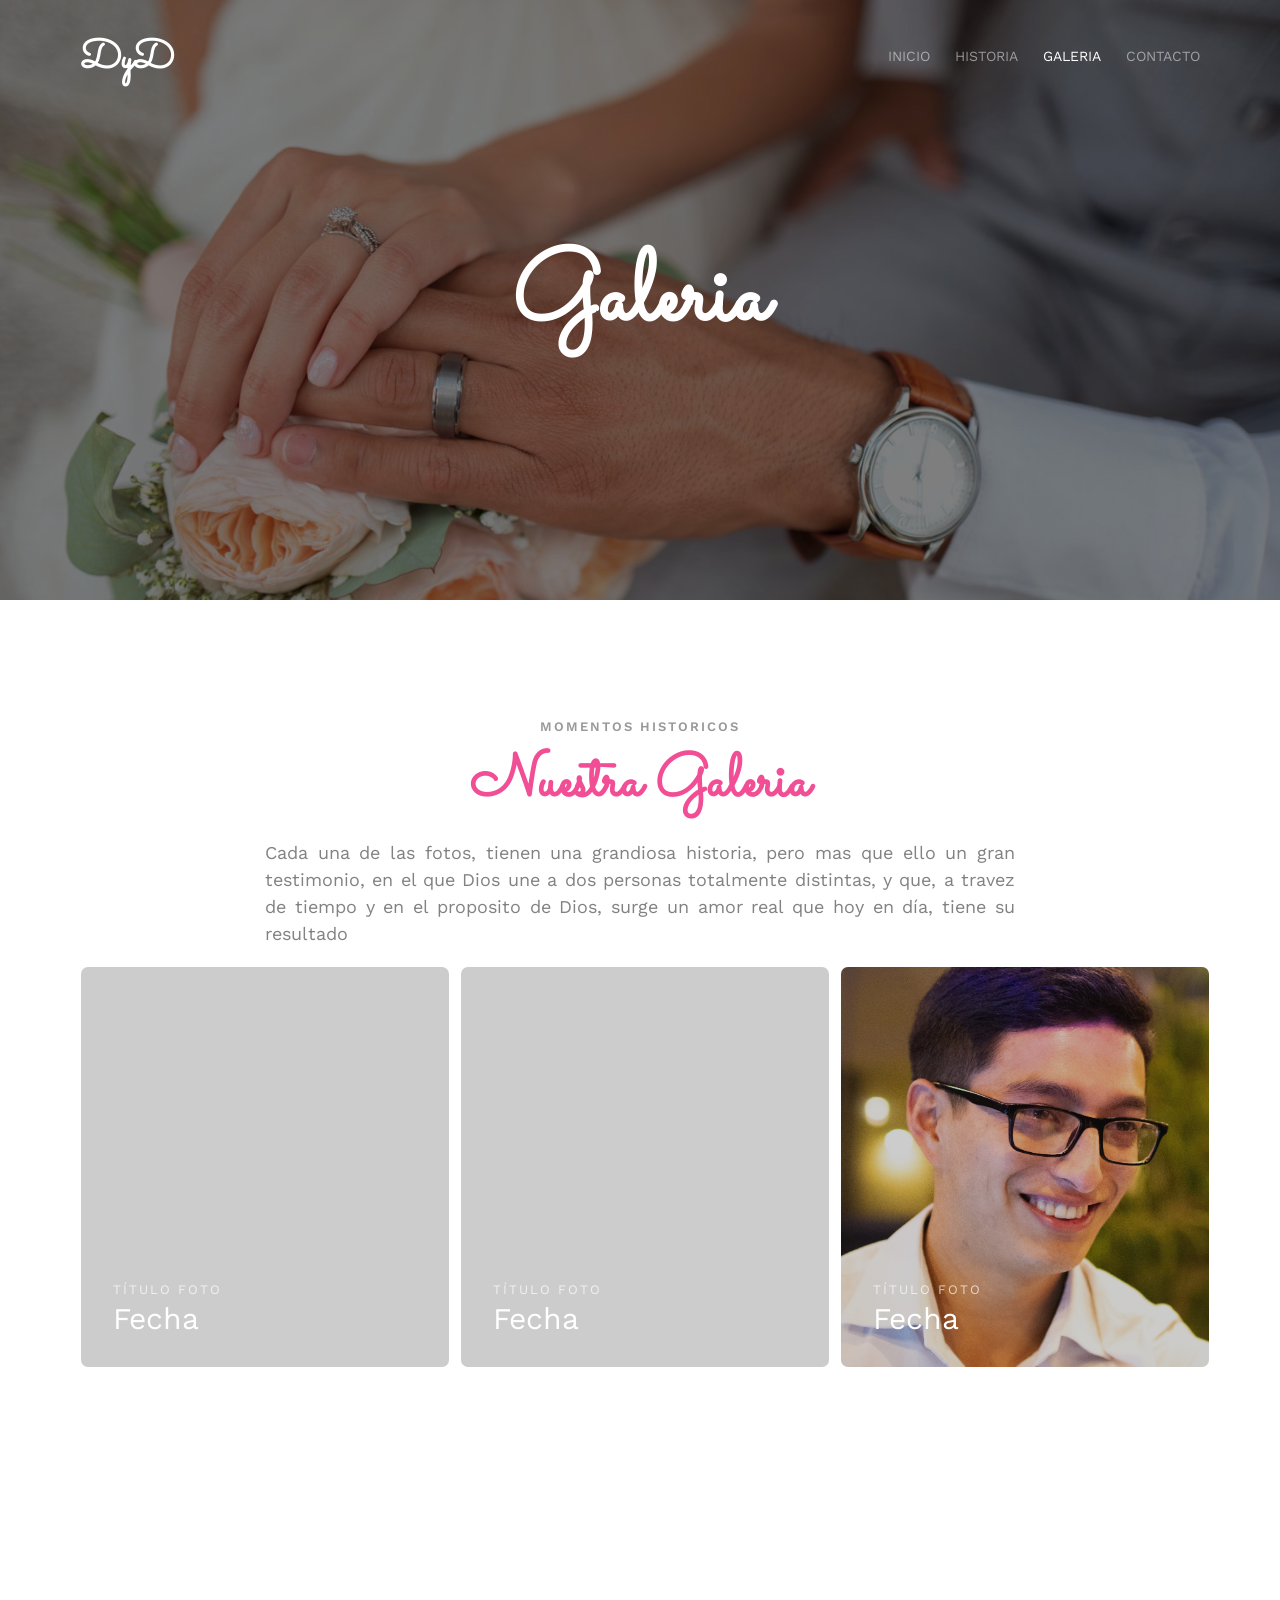
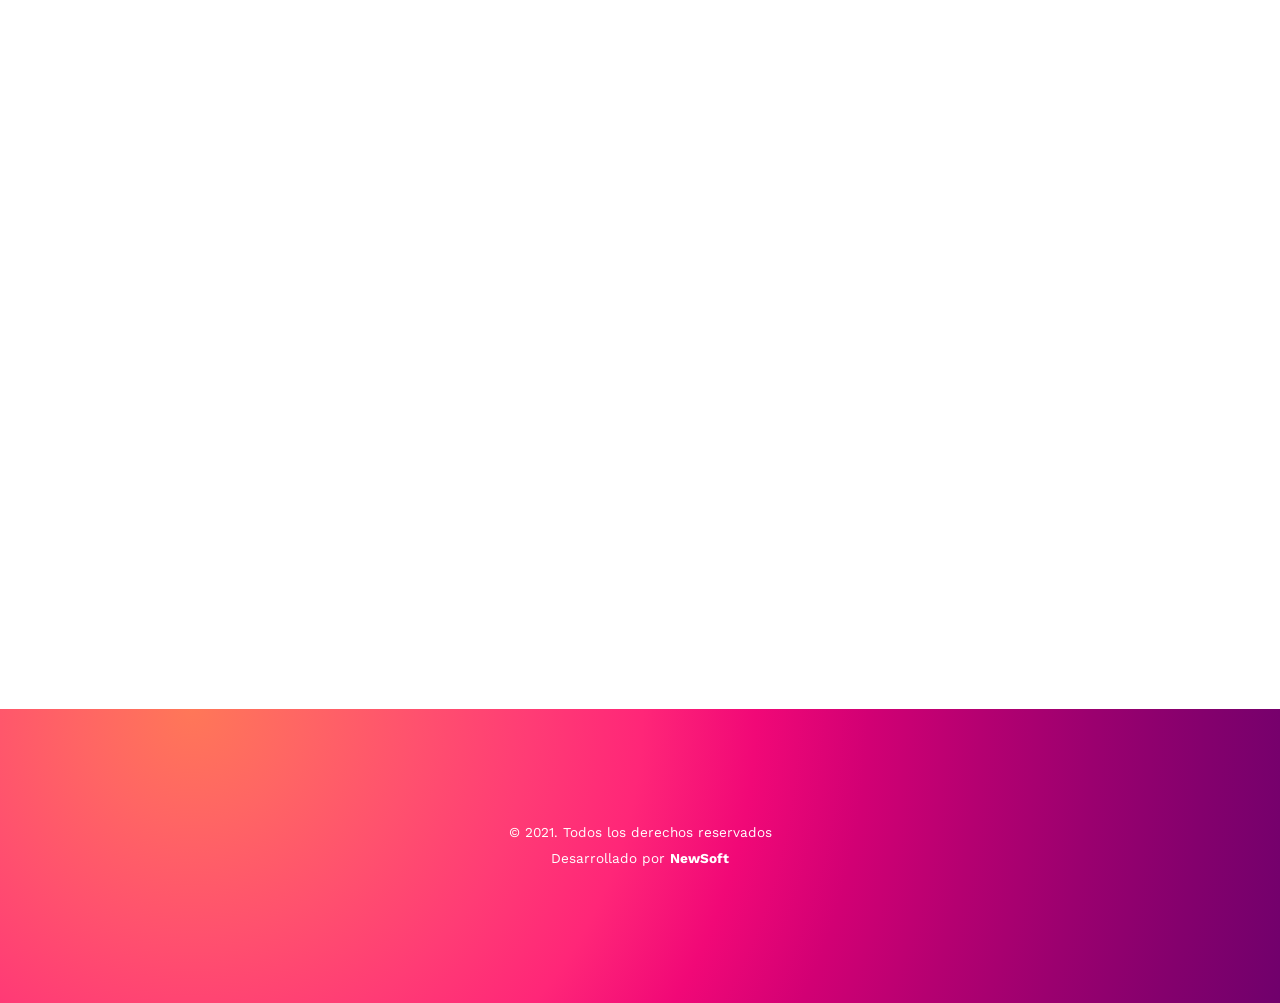
==== gallery.html @ dbfe43cd "Boda Fuentes Miranda" ====
<!DOCTYPE html>
<html class="no-js">
<!--<![endif]-->

<head>
	<meta charset="utf-8">
	<meta http-equiv="X-UA-Compatible" content="IE=edge">
	<title>BODA FUENTES MIRANDA</title>
	<meta name="viewport" content="width=device-width, initial-scale=1">
	<meta name="description" content="Free HTML5 Template by FREEHTML5.CO" />
	<meta name="keywords" content="free html5, free template, free bootstrap, html5, css3, mobile first, responsive" />
	<meta name="author" content="FREEHTML5.CO" />

	<!-- Facebook and Twitter integration -->
	<meta property="og:title" content="" />
	<meta property="og:image" content="" />
	<meta property="og:url" content="" />
	<meta property="og:site_name" content="" />
	<meta property="og:description" content="" />
	<meta name="twitter:title" content="" />
	<meta name="twitter:image" content="" />
	<meta name="twitter:url" content="" />
	<meta name="twitter:card" content="" />

	<link href='https://fonts.googleapis.com/css?family=Work+Sans:400,300,600,400italic,700' rel='stylesheet'
		type='text/css'>
	<link href="https://fonts.googleapis.com/css?family=Sacramento" rel="stylesheet">

	<!-- Animate.css -->
	<link rel="stylesheet" href="css/animate.css">
	<!-- Icomoon Icon Fonts-->
	<link rel="stylesheet" href="css/icomoon.css">
	<!-- Bootstrap  -->
	<link rel="stylesheet" href="css/bootstrap.css">

	<!-- Magnific Popup -->
	<link rel="stylesheet" href="css/magnific-popup.css">

	<!-- Owl Carousel  -->
	<link rel="stylesheet" href="css/owl.carousel.min.css">
	<link rel="stylesheet" href="css/owl.theme.default.min.css">

	<!-- Theme style  -->
	<link rel="stylesheet" href="css/style.css">

	<!-- Modernizr JS -->
	<script src="js/modernizr-2.6.2.min.js"></script>
	<!-- FOR IE9 below -->
	<!--[if lt IE 9]>
	<script src="js/respond.min.js"></script>
	<![endif]-->

</head>

<body>

	<div class="fh5co-loader"></div>

	<div id="page">
		<nav class="fh5co-nav" role="navigation">
			<div class="container">
				<div class="row">
					<div class="col-xs-2">
						<div id="fh5co-logo"><a href="index.html"><strong>DyD</strong></a></div>
					</div>
					<div class="col-xs-10 text-right menu-1">
						<ul>
							<li><a href="index.html">Inicio</a></li>
							<li><a href="history.html">Historia</a></li>
							<li class="active"><a href="gallery.html">Galeria</a></li>
							<li><a href="contact.html">Contacto</a></li>
						</ul>
					</div>
				</div>

			</div>
		</nav>

		<header id="fh5co-header" class="fh5co-cover fh5co-cover-sm" role="banner"
			style="background-image:url(images/img_bg_1.jpg);">
			<div class="overlay"></div>
			<div class="fh5co-container">
				<div class="row">
					<div class="col-md-8 col-md-offset-2 text-center">
						<div class="display-t">
							<div class="display-tc animate-box" data-animate-effect="fadeIn">
								<h1><strong> Galeria</strong></h1>
							</div>
						</div>
					</div>
				</div>
			</div>
		</header>

		<script>

			$(document).ready(function () {

				//Al hacer clic en cualquier img ejecutamos la acción
				$('.content img').click(function () {
					//Capturamos el src de la img
					var postimg = $(this).attr('src');
					//Agregamos el src a una href simbólico
					$('#verimagenes').attr('href', postimg);
					//Hacemos clic en el enlace para activar el visor
					$('#verimagenes').click();
				});

			});
		</script>

		<div id="fh5co-gallery">
			<div class="container">
				<div class="row">
					<div class="col-md-8 col-md-offset-2 text-center fh5co-heading animate-box">
						<span>Momentos historicos</span>
						<h2>Nuestra Galeria</h2>
						<p style="text-align: justify;">Cada una de las fotos, tienen una grandiosa historia, pero
							mas que ello un gran testimonio, en el que Dios une a dos personas totalmente distintas,
							y que, a travez de tiempo y en el proposito de Dios, surge un amor real que hoy en día,
							tiene su resultado </p>
					</div>
				</div>
				<div class="row row-bottom-padded-md">
					<div class="col-md-12">
						<ul id="fh5co-gallery-list">

							<li class="one-third animate-box" data-animate-effect="fadeIn"
								style="background-image: url(images/f0.jpg); ">
								<a>
									<div class="case-studies-summary">
										<span>Título foto</span>
										<h2>Fecha</h2>
									</div>
								</a>
							</li>
							<li class="one-third animate-box" data-animate-effect="fadeIn"
								style="background-image: url(images/f1.jpg); ">
								<a>
									<div class="case-studies-summary">
										<span>Título foto</span>
										<h2>Fecha</h2>
									</div>
								</a>
							</li>
							<li class="one-third animate-box" data-animate-effect="fadeIn"
								style="background-image: url(images/f2.jpg); ">
								<a>
									<div class="case-studies-summary">
										<span>Título foto</span>
										<h2>Fecha</h2>
									</div>
								</a>
							</li>

							<li class="one-third animate-box" data-animate-effect="fadeIn"
								style="background-image: url(images/f3.jpg); ">
								<a>
									<div class="case-studies-summary">
										<span>Título foto</span>
										<h2>Fecha</h2>
									</div>
								</a>
							</li>
							<li class="one-third animate-box" data-animate-effect="fadeIn"
								style="background-image: url(images/f4.jpg); ">
								<a>
									<div class="case-studies-summary">
										<span>Título foto</span>
										<h2>Fecha</h2>
									</div>
								</a>
							</li>
							<li class="one-third animate-box" data-animate-effect="fadeIn"
								style="background-image: url(images/f5.jpg); ">
								<a>
									<div class="case-studies-summary">
										<span>Título foto</span>
										<h2>Fecha</h2>
									</div>
								</a>
							</li>

							<li class="one-third animate-box" data-animate-effect="fadeIn"
								style="background-image: url(images/f6.jpg); ">
								<a>
									<div class="case-studies-summary">
										<span>Título foto</span>
										<h2>Fecha</h2>
									</div>
								</a>
							</li>
							<li class="one-third animate-box" data-animate-effect="fadeIn"
								style="background-image: url(images/f7.jpg); ">
								<a>
									<div class="case-studies-summary">
										<span>Título foto</span>
										<h2>Fecha</h2>
									</div>
								</a>
							</li>
							<li class="one-third animate-box" data-animate-effect="fadeIn"
								style="background-image: url(images/f8.jpg); ">
								<a>
									<div class="case-studies-summary">
										<span>Título foto</span>
										<h2>Fecha</h2>
									</div>
								</a>
							</li>

						</ul>
					</div>
				</div>
			</div>
		</div>



		<footer id="fh5co-footer" role="contentinfo"
			style="background-image: radial-gradient(circle at 14.97% -0.02%, #ff7758 0, #ff6564 10%, #ff516e 20%, #ff3c75 30%, #ff2678 40%, #f10877 50%, #d20074 60%, #b50071 70%, #9b006f 80%, #84006d 90%, #70006c 100%);">
			<div class="container">

				<div class="row copyright">
					<div class="col-md-12 text-center">
						<p>
							<small style="color: white;" class="block">&copy; 2021. Todos los derechos reservados</small>
							<small style="color: white;">Desarrollado por <strong>NewSoft</strong></small>

						</p>
					</div>
				</div>

			</div>
		</footer>
	</div>

	<div class="gototop js-top">
		<a href="#" class="js-gotop"><i class="icon-arrow-up"></i></a>
	</div>

	<!-- jQuery -->
	<script src="js/jquery.min.js"></script>
	<!-- jQuery Easing -->
	<script src="js/jquery.easing.1.3.js"></script>
	<!-- Bootstrap -->
	<script src="js/bootstrap.min.js"></script>
	<!-- Waypoints -->
	<script src="js/jquery.waypoints.min.js"></script>
	<!-- Carousel -->
	<script src="js/owl.carousel.min.js"></script>
	<!-- countTo -->
	<script src="js/jquery.countTo.js"></script>

	<!-- Stellar -->
	<script src="js/jquery.stellar.min.js"></script>
	<!-- Magnific Popup -->
	<script src="js/jquery.magnific-popup.min.js"></script>
	<script src="js/magnific-popup-options.js"></script>

	<!-- Main -->
	<script src="js/main.js"></script>


</body>

</html>
---- css/icomoon.css ----
@font-face {
  font-family: 'icomoon';
  src:  url('../fonts/icomoon/icomoon.eot?6iuir');
  src:  url('../fonts/icomoon/icomoon.eot?6iuir#iefix') format('embedded-opentype'),
    url('../fonts/icomoon/icomoon.ttf?6iuir') format('truetype'),
    url('../fonts/icomoon/icomoon.woff?6iuir') format('woff'),
    url('../fonts/icomoon/icomoon.svg?6iuir#icomoon') format('svg');
  font-weight: normal;
  font-style: normal;
}

[class^="icon-"], [class*=" icon-"] {
  /* use !important to prevent issues with browser extensions that change fonts */
  font-family: 'icomoon' !important;
  speak: none;
  font-style: normal;
  font-weight: normal;
  font-variant: normal;
  text-transform: none;
  line-height: 1;

  /* Better Font Rendering =========== */
  -webkit-font-smoothing: antialiased;
  -moz-osx-font-smoothing: grayscale;
}

.icon-eye:before {
  content: "\e000";
}
.icon-paper-clip:before {
  content: "\e001";
}
.icon-mail:before {
  content: "\e002";
}
.icon-toggle:before {
  content: "\e003";
}
.icon-layout:before {
  content: "\e004";
}
.icon-link:before {
  content: "\e005";
}
.icon-bell:before {
  content: "\e006";
}
.icon-lock:before {
  content: "\e007";
}
.icon-unlock:before {
  content: "\e008";
}
.icon-ribbon:before {
  content: "\e009";
}
.icon-image:before {
  content: "\e010";
}
.icon-signal:before {
  content: "\e011";
}
.icon-target:before {
  content: "\e012";
}
.icon-clipboard:before {
  content: "\e013";
}
.icon-clock:before {
  content: "\e014";
}
.icon-watch:before {
  content: "\e015";
}
.icon-air-play:before {
  content: "\e016";
}
.icon-camera:before {
  content: "\e017";
}
.icon-video:before {
  content: "\e018";
}
.icon-disc:before {
  content: "\e019";
}
.icon-printer:before {
  content: "\e020";
}
.icon-monitor:before {
  content: "\e021";
}
.icon-server:before {
  content: "\e022";
}
.icon-cog:before {
  content: "\e023";
}
.icon-heart:before {
  content: "\e024";
}
.icon-paragraph:before {
  content: "\e025";
}
.icon-align-justify:before {
  content: "\e026";
}
.icon-align-left:before {
  content: "\e027";
}
.icon-align-center:before {
  content: "\e028";
}
.icon-align-right:before {
  content: "\e029";
}
.icon-book:before {
  content: "\e030";
}
.icon-layers:before {
  content: "\e031";
}
.icon-stack:before {
  content: "\e032";
}
.icon-stack-2:before {
  content: "\e033";
}
.icon-paper:before {
  content: "\e034";
}
.icon-paper-stack:before {
  content: "\e035";
}
.icon-search:before {
  content: "\e036";
}
.icon-zoom-in:before {
  content: "\e037";
}
.icon-zoom-out:before {
  content: "\e038";
}
.icon-reply:before {
  content: "\e039";
}
.icon-circle-plus:before {
  content: "\e040";
}
.icon-circle-minus:before {
  content: "\e041";
}
.icon-circle-check:before {
  content: "\e042";
}
.icon-circle-cross:before {
  content: "\e043";
}
.icon-square-plus:before {
  content: "\e044";
}
.icon-square-minus:before {
  content: "\e045";
}
.icon-square-check:before {
  content: "\e046";
}
.icon-square-cross:before {
  content: "\e047";
}
.icon-microphone:before {
  content: "\e048";
}
.icon-record:before {
  content: "\e049";
}
.icon-skip-back:before {
  content: "\e050";
}
.icon-rewind:before {
  content: "\e051";
}
.icon-play:before {
  content: "\e052";
}
.icon-pause:before {
  content: "\e053";
}
.icon-stop:before {
  content: "\e054";
}
.icon-fast-forward:before {
  content: "\e055";
}
.icon-skip-forward:before {
  content: "\e056";
}
.icon-shuffle:before {
  content: "\e057";
}
.icon-repeat:before {
  content: "\e058";
}
.icon-folder:before {
  content: "\e059";
}
.icon-umbrella:before {
  content: "\e060";
}
.icon-moon:before {
  content: "\e061";
}
.icon-thermometer:before {
  content: "\e062";
}
.icon-drop:before {
  content: "\e063";
}
.icon-sun:before {
  content: "\e064";
}
.icon-cloud:before {
  content: "\e065";
}
.icon-cloud-upload:before {
  content: "\e066";
}
.icon-cloud-download:before {
  content: "\e067";
}
.icon-upload:before {
  content: "\e068";
}
.icon-download:before {
  content: "\e069";
}
.icon-location:before {
  content: "\e070";
}
.icon-location-2:before {
  content: "\e071";
}
.icon-map:before {
  content: "\e072";
}
.icon-battery:before {
  content: "\e073";
}
.icon-head:before {
  content: "\e074";
}
.icon-briefcase:before {
  content: "\e075";
}
.icon-speech-bubble:before {
  content: "\e076";
}
.icon-anchor:before {
  content: "\e077";
}
.icon-globe:before {
  content: "\e078";
}
.icon-box:before {
  content: "\e079";
}
.icon-reload:before {
  content: "\e080";
}
.icon-share:before {
  content: "\e081";
}
.icon-marquee:before {
  content: "\e082";
}
.icon-marquee-plus:before {
  content: "\e083";
}
.icon-marquee-minus:before {
  content: "\e084";
}
.icon-tag:before {
  content: "\e085";
}
.icon-power:before {
  content: "\e086";
}
.icon-command:before {
  content: "\e087";
}
.icon-alt:before {
  content: "\e088";
}
.icon-esc:before {
  content: "\e089";
}
.icon-bar-graph:before {
  content: "\e090";
}
.icon-bar-graph-2:before {
  content: "\e091";
}
.icon-pie-graph:before {
  content: "\e092";
}
.icon-star:before {
  content: "\e093";
}
.icon-arrow-left:before {
  content: "\e094";
}
.icon-arrow-right:before {
  content: "\e095";
}
.icon-arrow-up:before {
  content: "\e096";
}
.icon-arrow-down:before {
  content: "\e097";
}
.icon-volume:before {
  content: "\e098";
}
.icon-mute:before {
  content: "\e099";
}
.icon-content-right:before {
  content: "\e100";
}
.icon-content-left:before {
  content: "\e101";
}
.icon-grid:before {
  content: "\e102";
}
.icon-grid-2:before {
  content: "\e103";
}
.icon-columns:before {
  content: "\e104";
}
.icon-loader:before {
  content: "\e105";
}
.icon-bag:before {
  content: "\e106";
}
.icon-ban:before {
  content: "\e107";
}
.icon-flag:before {
  content: "\e108";
}
.icon-trash:before {
  content: "\e109";
}
.icon-expand:before {
  content: "\e110";
}
.icon-contract:before {
  content: "\e111";
}
.icon-maximize:before {
  content: "\e112";
}
.icon-minimize:before {
  content: "\e113";
}
.icon-plus:before {
  content: "\e114";
}
.icon-minus:before {
  content: "\e115";
}
.icon-check:before {
  content: "\e116";
}
.icon-cross:before {
  content: "\e117";
}
.icon-move:before {
  content: "\e118";
}
.icon-delete:before {
  content: "\e119";
}
.icon-menu:before {
  content: "\e120";
}
.icon-archive:before {
  content: "\e121";
}
.icon-inbox:before {
  content: "\e122";
}
.icon-outbox:before {
  content: "\e123";
}
.icon-file:before {
  content: "\e124";
}
.icon-file-add:before {
  content: "\e125";
}
.icon-file-subtract:before {
  content: "\e126";
}
.icon-help:before {
  content: "\e127";
}
.icon-open:before {
  content: "\e128";
}
.icon-ellipsis:before {
  content: "\e129";
}
.icon-add-to-list:before {
  content: "\e900";
}
.icon-classic-computer:before {
  content: "\e901";
}
.icon-controller-fast-backward:before {
  content: "\e902";
}
.icon-creative-commons-attribution:before {
  content: "\e903";
}
.icon-creative-commons-noderivs:before {
  content: "\e904";
}
.icon-creative-commons-noncommercial-eu:before {
  content: "\e905";
}
.icon-creative-commons-noncommercial-us:before {
  content: "\e906";
}
.icon-creative-commons-public-domain:before {
  content: "\e907";
}
.icon-creative-commons-remix:before {
  content: "\e908";
}
.icon-creative-commons-share:before {
  content: "\e909";
}
.icon-creative-commons-sharealike:before {
  content: "\e90a";
}
.icon-creative-commons:before {
  content: "\e90b";
}
.icon-document-landscape:before {
  content: "\e90c";
}
.icon-remove-user:before {
  content: "\e90d";
}
.icon-warning:before {
  content: "\e90e";
}
.icon-arrow-bold-down:before {
  content: "\e90f";
}
.icon-arrow-bold-left:before {
  content: "\e910";
}
.icon-arrow-bold-right:before {
  content: "\e911";
}
.icon-arrow-bold-up:before {
  content: "\e912";
}
.icon-arrow-down2:before {
  content: "\e913";
}
.icon-arrow-left2:before {
  content: "\e914";
}
.icon-arrow-long-down:before {
  content: "\e915";
}
.icon-arrow-long-left:before {
  content: "\e916";
}
.icon-arrow-long-right:before {
  content: "\e917";
}
.icon-arrow-long-up:before {
  content: "\e918";
}
.icon-arrow-right2:before {
  content: "\e919";
}
.icon-arrow-up2:before {
  content: "\e91a";
}
.icon-arrow-with-circle-down:before {
  content: "\e91b";
}
.icon-arrow-with-circle-left:before {
  content: "\e91c";
}
.icon-arrow-with-circle-right:before {
  content: "\e91d";
}
.icon-arrow-with-circle-up:before {
  content: "\e91e";
}
.icon-bookmark:before {
  content: "\e91f";
}
.icon-bookmarks:before {
  content: "\e920";
}
.icon-chevron-down:before {
  content: "\e921";
}
.icon-chevron-left:before {
  content: "\e922";
}
.icon-chevron-right:before {
  content: "\e923";
}
.icon-chevron-small-down:before {
  content: "\e924";
}
.icon-chevron-small-left:before {
  content: "\e925";
}
.icon-chevron-small-right:before {
  content: "\e926";
}
.icon-chevron-small-up:before {
  content: "\e927";
}
.icon-chevron-thin-down:before {
  content: "\e928";
}
.icon-chevron-thin-left:before {
  content: "\e929";
}
.icon-chevron-thin-right:before {
  content: "\e92a";
}
.icon-chevron-thin-up:before {
  content: "\e92b";
}
.icon-chevron-up:before {
  content: "\e92c";
}
.icon-chevron-with-circle-down:before {
  content: "\e92d";
}
.icon-chevron-with-circle-left:before {
  content: "\e92e";
}
.icon-chevron-with-circle-right:before {
  content: "\e92f";
}
.icon-chevron-with-circle-up:before {
  content: "\e930";
}
.icon-cloud2:before {
  content: "\e931";
}
.icon-controller-fast-forward:before {
  content: "\e932";
}
.icon-controller-jump-to-start:before {
  content: "\e933";
}
.icon-controller-next:before {
  content: "\e934";
}
.icon-controller-paus:before {
  content: "\e935";
}
.icon-controller-play:before {
  content: "\e936";
}
.icon-controller-record:before {
  content: "\e937";
}
.icon-controller-stop:before {
  content: "\e938";
}
.icon-controller-volume:before {
  content: "\e939";
}
.icon-dot-single:before {
  content: "\e93a";
}
.icon-dots-three-horizontal:before {
  content: "\e93b";
}
.icon-dots-three-vertical:before {
  content: "\e93c";
}
.icon-dots-two-horizontal:before {
  content: "\e93d";
}
.icon-dots-two-vertical:before {
  content: "\e93e";
}
.icon-download2:before {
  content: "\e93f";
}
.icon-emoji-flirt:before {
  content: "\e940";
}
.icon-flow-branch:before {
  content: "\e941";
}
.icon-flow-cascade:before {
  content: "\e942";
}
.icon-flow-line:before {
  content: "\e943";
}
.icon-flow-parallel:before {
  content: "\e944";
}
.icon-flow-tree:before {
  content: "\e945";
}
.icon-install:before {
  content: "\e946";
}
.icon-layers2:before {
  content: "\e947";
}
.icon-open-book:before {
  content: "\e948";
}
.icon-resize-100:before {
  content: "\e949";
}
.icon-resize-full-screen:before {
  content: "\e94a";
}
.icon-save:before {
  content: "\e94b";
}
.icon-select-arrows:before {
  content: "\e94c";
}
.icon-sound-mute:before {
  content: "\e94d";
}
.icon-sound:before {
  content: "\e94e";
}
.icon-trash2:before {
  content: "\e94f";
}
.icon-triangle-down:before {
  content: "\e950";
}
.icon-triangle-left:before {
  content: "\e951";
}
.icon-triangle-right:before {
  content: "\e952";
}
.icon-triangle-up:before {
  content: "\e953";
}
.icon-uninstall:before {
  content: "\e954";
}
.icon-upload-to-cloud:before {
  content: "\e955";
}
.icon-upload2:before {
  content: "\e956";
}
.icon-add-user:before {
  content: "\e957";
}
.icon-address:before {
  content: "\e958";
}
.icon-adjust:before {
  content: "\e959";
}
.icon-air:before {
  content: "\e95a";
}
.icon-aircraft-landing:before {
  content: "\e95b";
}
.icon-aircraft-take-off:before {
  content: "\e95c";
}
.icon-aircraft:before {
  content: "\e95d";
}
.icon-align-bottom:before {
  content: "\e95e";
}
.icon-align-horizontal-middle:before {
  content: "\e95f";
}
.icon-align-left2:before {
  content: "\e960";
}
.icon-align-right2:before {
  content: "\e961";
}
.icon-align-top:before {
  content: "\e962";
}
.icon-align-vertical-middle:before {
  content: "\e963";
}
.icon-archive2:before {
  content: "\e964";
}
.icon-area-graph:before {
  content: "\e965";
}
.icon-attachment:before {
  content: "\e966";
}
.icon-awareness-ribbon:before {
  content: "\e967";
}
.icon-back-in-time:before {
  content: "\e968";
}
.icon-back:before {
  content: "\e969";
}
.icon-bar-graph2:before {
  content: "\e96a";
}
.icon-battery2:before {
  content: "\e96b";
}
.icon-beamed-note:before {
  content: "\e96c";
}
.icon-bell2:before {
  content: "\e96d";
}
.icon-blackboard:before {
  content: "\e96e";
}
.icon-block:before {
  content: "\e96f";
}
.icon-book2:before {
  content: "\e970";
}
.icon-bowl:before {
  content: "\e971";
}
.icon-box2:before {
  content: "\e972";
}
.icon-briefcase2:before {
  content: "\e973";
}
.icon-browser:before {
  content: "\e974";
}
.icon-brush:before {
  content: "\e975";
}
.icon-bucket:before {
  content: "\e976";
}
.icon-cake:before {
  content: "\e977";
}
.icon-calculator:before {
  content: "\e978";
}
.icon-calendar:before {
  content: "\e979";
}
.icon-camera2:before {
  content: "\e97a";
}
.icon-ccw:before {
  content: "\e97b";
}
.icon-chat:before {
  content: "\e97c";
}
.icon-check2:before {
  content: "\e97d";
}
.icon-circle-with-cross:before {
  content: "\e97e";
}
.icon-circle-with-minus:before {
  content: "\e97f";
}
.icon-circle-with-plus:before {
  content: "\e980";
}
.icon-circle:before {
  content: "\e981";
}
.icon-circular-graph:before {
  content: "\e982";
}
.icon-clapperboard:before {
  content: "\e983";
}
.icon-clipboard2:before {
  content: "\e984";
}
.icon-clock2:before {
  content: "\e985";
}
.icon-code:before {
  content: "\e986";
}
.icon-cog2:before {
  content: "\e987";
}
.icon-colours:before {
  content: "\e988";
}
.icon-compass:before {
  content: "\e989";
}
.icon-copy:before {
  content: "\e98a";
}
.icon-credit-card:before {
  content: "\e98b";
}
.icon-credit:before {
  content: "\e98c";
}
.icon-cross2:before {
  content: "\e98d";
}
.icon-cup:before {
  content: "\e98e";
}
.icon-cw:before {
  content: "\e98f";
}
.icon-cycle:before {
  content: "\e990";
}
.icon-database:before {
  content: "\e991";
}
.icon-dial-pad:before {
  content: "\e992";
}
.icon-direction:before {
  content: "\e993";
}
.icon-document:before {
  content: "\e994";
}
.icon-documents:before {
  content: "\e995";
}
.icon-drink:before {
  content: "\e996";
}
.icon-drive:before {
  content: "\e997";
}
.icon-drop2:before {
  content: "\e998";
}
.icon-edit:before {
  content: "\e999";
}
.icon-email:before {
  content: "\e99a";
}
.icon-emoji-happy:before {
  content: "\e99b";
}
.icon-emoji-neutral:before {
  content: "\e99c";
}
.icon-emoji-sad:before {
  content: "\e99d";
}
.icon-erase:before {
  content: "\e99e";
}
.icon-eraser:before {
  content: "\e99f";
}
.icon-export:before {
  content: "\e9a0";
}
.icon-eye2:before {
  content: "\e9a1";
}
.icon-feather:before {
  content: "\e9a2";
}
.icon-flag2:before {
  content: "\e9a3";
}
.icon-flash:before {
  content: "\e9a4";
}
.icon-flashlight:before {
  content: "\e9a5";
}
.icon-flat-brush:before {
  content: "\e9a6";
}
.icon-folder-images:before {
  content: "\e9a7";
}
.icon-folder-music:before {
  content: "\e9a8";
}
.icon-folder-video:before {
  content: "\e9a9";
}
.icon-folder2:before {
  content: "\e9aa";
}
.icon-forward:before {
  content: "\e9ab";
}
.icon-funnel:before {
  content: "\e9ac";
}
.icon-game-controller:before {
  content: "\e9ad";
}
.icon-gauge:before {
  content: "\e9ae";
}
.icon-globe2:before {
  content: "\e9af";
}
.icon-graduation-cap:before {
  content: "\e9b0";
}
.icon-grid2:before {
  content: "\e9b1";
}
.icon-hair-cross:before {
  content: "\e9b2";
}
.icon-hand:before {
  content: "\e9b3";
}
.icon-heart-outlined:before {
  content: "\e9b4";
}
.icon-heart2:before {
  content: "\e9b5";
}
.icon-help-with-circle:before {
  content: "\e9b6";
}
.icon-help2:before {
  content: "\e9b7";
}
.icon-home:before {
  content: "\e9b8";
}
.icon-hour-glass:before {
  content: "\e9b9";
}
.icon-image-inverted:before {
  content: "\e9ba";
}
.icon-image2:before {
  content: "\e9bb";
}
.icon-images:before {
  content: "\e9bc";
}
.icon-inbox2:before {
  content: "\e9bd";
}
.icon-infinity:before {
  content: "\e9be";
}
.icon-info-with-circle:before {
  content: "\e9bf";
}
.icon-info:before {
  content: "\e9c0";
}
.icon-key:before {
  content: "\e9c1";
}
.icon-keyboard:before {
  content: "\e9c2";
}
.icon-lab-flask:before {
  content: "\e9c3";
}
.icon-landline:before {
  content: "\e9c4";
}
.icon-language:before {
  content: "\e9c5";
}
.icon-laptop:before {
  content: "\e9c6";
}
.icon-leaf:before {
  content: "\e9c7";
}
.icon-level-down:before {
  content: "\e9c8";
}
.icon-level-up:before {
  content: "\e9c9";
}
.icon-lifebuoy:before {
  content: "\e9ca";
}
.icon-light-bulb:before {
  content: "\e9cb";
}
.icon-light-down:before {
  content: "\e9cc";
}
.icon-light-up:before {
  content: "\e9cd";
}
.icon-line-graph:before {
  content: "\e9ce";
}
.icon-link2:before {
  content: "\e9cf";
}
.icon-list:before {
  content: "\e9d0";
}
.icon-location-pin:before {
  content: "\e9d1";
}
.icon-location2:before {
  content: "\e9d2";
}
.icon-lock-open:before {
  content: "\e9d3";
}
.icon-lock2:before {
  content: "\e9d4";
}
.icon-log-out:before {
  content: "\e9d5";
}
.icon-login:before {
  content: "\e9d6";
}
.icon-loop:before {
  content: "\e9d7";
}
.icon-magnet:before {
  content: "\e9d8";
}
.icon-magnifying-glass:before {
  content: "\e9d9";
}
.icon-mail2:before {
  content: "\e9da";
}
.icon-man:before {
  content: "\e9db";
}
.icon-map2:before {
  content: "\e9dc";
}
.icon-mask:before {
  content: "\e9dd";
}
.icon-medal:before {
  content: "\e9de";
}
.icon-megaphone:before {
  content: "\e9df";
}
.icon-menu2:before {
  content: "\e9e0";
}
.icon-message:before {
  content: "\e9e1";
}
.icon-mic:before {
  content: "\e9e2";
}
.icon-minus2:before {
  content: "\e9e3";
}
.icon-mobile:before {
  content: "\e9e4";
}
.icon-modern-mic:before {
  content: "\e9e5";
}
.icon-moon2:before {
  content: "\e9e6";
}
.icon-mouse:before {
  content: "\e9e7";
}
.icon-music:before {
  content: "\e9e8";
}
.icon-network:before {
  content: "\e9e9";
}
.icon-new-message:before {
  content: "\e9ea";
}
.icon-new:before {
  content: "\e9eb";
}
.icon-news:before {
  content: "\e9ec";
}
.icon-note:before {
  content: "\e9ed";
}
.icon-notification:before {
  content: "\e9ee";
}
.icon-old-mobile:before {
  content: "\e9ef";
}
.icon-old-phone:before {
  content: "\e9f0";
}
.icon-palette:before {
  content: "\e9f1";
}
.icon-paper-plane:before {
  content: "\e9f2";
}
.icon-pencil:before {
  content: "\e9f3";
}
.icon-phone:before {
  content: "\e9f4";
}
.icon-pie-chart:before {
  content: "\e9f5";
}
.icon-pin:before {
  content: "\e9f6";
}
.icon-plus2:before {
  content: "\e9f7";
}
.icon-popup:before {
  content: "\e9f8";
}
.icon-power-plug:before {
  content: "\e9f9";
}
.icon-price-ribbon:before {
  content: "\e9fa";
}
.icon-price-tag:before {
  content: "\e9fb";
}
.icon-print:before {
  content: "\e9fc";
}
.icon-progress-empty:before {
  content: "\e9fd";
}
.icon-progress-full:before {
  content: "\e9fe";
}
.icon-progress-one:before {
  content: "\e9ff";
}
.icon-progress-two:before {
  content: "\ea00";
}
.icon-publish:before {
  content: "\ea01";
}
.icon-quote:before {
  content: "\ea02";
}
.icon-radio:before {
  content: "\ea03";
}
.icon-reply-all:before {
  content: "\ea04";
}
.icon-reply2:before {
  content: "\ea05";
}
.icon-retweet:before {
  content: "\ea06";
}
.icon-rocket:before {
  content: "\ea07";
}
.icon-round-brush:before {
  content: "\ea08";
}
.icon-rss:before {
  content: "\ea09";
}
.icon-ruler:before {
  content: "\ea0a";
}
.icon-scissors:before {
  content: "\ea0b";
}
.icon-share-alternitive:before {
  content: "\ea0c";
}
.icon-share2:before {
  content: "\ea0d";
}
.icon-shareable:before {
  content: "\ea0e";
}
.icon-shield:before {
  content: "\ea0f";
}
.icon-shop:before {
  content: "\ea10";
}
.icon-shopping-bag:before {
  content: "\ea11";
}
.icon-shopping-basket:before {
  content: "\ea12";
}
.icon-shopping-cart:before {
  content: "\ea13";
}
.icon-shuffle2:before {
  content: "\ea14";
}
.icon-signal2:before {
  content: "\ea15";
}
.icon-sound-mix:before {
  content: "\ea16";
}
.icon-sports-club:before {
  content: "\ea17";
}
.icon-spreadsheet:before {
  content: "\ea18";
}
.icon-squared-cross:before {
  content: "\ea19";
}
.icon-squared-minus:before {
  content: "\ea1a";
}
.icon-squared-plus:before {
  content: "\ea1b";
}
.icon-star-outlined:before {
  content: "\ea1c";
}
.icon-star2:before {
  content: "\ea1d";
}
.icon-stopwatch:before {
  content: "\ea1e";
}
.icon-suitcase:before {
  content: "\ea1f";
}
.icon-swap:before {
  content: "\ea20";
}
.icon-sweden:before {
  content: "\ea21";
}
.icon-switch:before {
  content: "\ea22";
}
.icon-tablet:before {
  content: "\ea23";
}
.icon-tag2:before {
  content: "\ea24";
}
.icon-text-document-inverted:before {
  content: "\ea25";
}
.icon-text-document:before {
  content: "\ea26";
}
.icon-text:before {
  content: "\ea27";
}
.icon-thermometer2:before {
  content: "\ea28";
}
.icon-thumbs-down:before {
  content: "\ea29";
}
.icon-thumbs-up:before {
  content: "\ea2a";
}
.icon-thunder-cloud:before {
  content: "\ea2b";
}
.icon-ticket:before {
  content: "\ea2c";
}
.icon-time-slot:before {
  content: "\ea2d";
}
.icon-tools:before {
  content: "\ea2e";
}
.icon-traffic-cone:before {
  content: "\ea2f";
}
.icon-tree:before {
  content: "\ea30";
}
.icon-trophy:before {
  content: "\ea31";
}
.icon-tv:before {
  content: "\ea32";
}
.icon-typing:before {
  content: "\ea33";
}
.icon-unread:before {
  content: "\ea34";
}
.icon-untag:before {
  content: "\ea35";
}
.icon-user:before {
  content: "\ea36";
}
.icon-users:before {
  content: "\ea37";
}
.icon-v-card:before {
  content: "\ea38";
}
.icon-video2:before {
  content: "\ea39";
}
.icon-vinyl:before {
  content: "\ea3a";
}
.icon-voicemail:before {
  content: "\ea3b";
}
.icon-wallet:before {
  content: "\ea3c";
}
.icon-water:before {
  content: "\ea3d";
}
.icon-px-with-circle:before {
  content: "\ea3e";
}
.icon-px:before {
  content: "\ea3f";
}
.icon-basecamp:before {
  content: "\ea40";
}
.icon-behance:before {
  content: "\ea41";
}
.icon-creative-cloud:before {
  content: "\ea42";
}
.icon-dropbox:before {
  content: "\ea43";
}
.icon-evernote:before {
  content: "\ea44";
}
.icon-flattr:before {
  content: "\ea45";
}
.icon-foursquare:before {
  content: "\ea46";
}
.icon-google-drive:before {
  content: "\ea47";
}
.icon-google-hangouts:before {
  content: "\ea48";
}
.icon-grooveshark:before {
  content: "\ea49";
}
.icon-icloud:before {
  content: "\ea4a";
}
.icon-mixi:before {
  content: "\ea4b";
}
.icon-onedrive:before {
  content: "\ea4c";
}
.icon-paypal:before {
  content: "\ea4d";
}
.icon-picasa:before {
  content: "\ea4e";
}
.icon-qq:before {
  content: "\ea4f";
}
.icon-rdio-with-circle:before {
  content: "\ea50";
}
.icon-renren:before {
  content: "\ea51";
}
.icon-scribd:before {
  content: "\ea52";
}
.icon-sina-weibo:before {
  content: "\ea53";
}
.icon-skype-with-circle:before {
  content: "\ea54";
}
.icon-skype:before {
  content: "\ea55";
}
.icon-slideshare:before {
  content: "\ea56";
}
.icon-smashing:before {
  content: "\ea57";
}
.icon-soundcloud:before {
  content: "\ea58";
}
.icon-spotify-with-circle:before {
  content: "\ea59";
}
.icon-spotify:before {
  content: "\ea5a";
}
.icon-swarm:before {
  content: "\ea5b";
}
.icon-vine-with-circle:before {
  content: "\ea5c";
}
.icon-vine:before {
  content: "\ea5d";
}
.icon-vk-alternitive:before {
  content: "\ea5e";
}
.icon-vk-with-circle:before {
  content: "\ea5f";
}
.icon-vk:before {
  content: "\ea60";
}
.icon-xing-with-circle:before {
  content: "\ea61";
}
.icon-xing:before {
  content: "\ea62";
}
.icon-yelp:before {
  content: "\ea63";
}
.icon-dribbble-with-circle:before {
  content: "\ea64";
}
.icon-dribbble:before {
  content: "\ea65";
}
.icon-facebook-with-circle:before {
  content: "\ea66";
}
.icon-facebook:before {
  content: "\ea67";
}
.icon-flickr-with-circle:before {
  content: "\ea68";
}
.icon-flickr:before {
  content: "\ea69";
}
.icon-github-with-circle:before {
  content: "\ea6a";
}
.icon-github:before {
  content: "\ea6b";
}
.icon-google-with-circle:before {
  content: "\ea6c";
}
.icon-google:before {
  content: "\ea6d";
}
.icon-instagram-with-circle:before {
  content: "\ea6e";
}
.icon-instagram:before {
  content: "\ea6f";
}
.icon-lastfm-with-circle:before {
  content: "\ea70";
}
.icon-lastfm:before {
  content: "\ea71";
}
.icon-linkedin-with-circle:before {
  content: "\ea72";
}
.icon-linkedin:before {
  content: "\ea73";
}
.icon-pinterest-with-circle:before {
  content: "\ea74";
}
.icon-pinterest:before {
  content: "\ea75";
}
.icon-rdio:before {
  content: "\ea76";
}
.icon-stumbleupon-with-circle:before {
  content: "\ea77";
}
.icon-stumbleupon:before {
  content: "\ea78";
}
.icon-tumblr-with-circle:before {
  content: "\ea79";
}
.icon-tumblr:before {
  content: "\ea7a";
}
.icon-twitter-with-circle:before {
  content: "\ea7b";
}
.icon-twitter:before {
  content: "\ea7c";
}
.icon-vimeo-with-circle:before {
  content: "\ea7d";
}
.icon-vimeo:before {
  content: "\ea7e";
}
.icon-youtube-with-circle:before {
  content: "\ea7f";
}
.icon-youtube:before {
  content: "\ea80";
}
---- css/style.css ----
@font-face {
  font-family: 'icomoon';
  src: url("../fonts/icomoon/icomoon.eot?srf3rx");
  src: url("../fonts/icomoon/icomoon.eot?srf3rx#iefix") format("embedded-opentype"), url("../fonts/icomoon/icomoon.ttf?srf3rx") format("truetype"), url("../fonts/icomoon/icomoon.woff?srf3rx") format("woff"), url("../fonts/icomoon/icomoon.svg?srf3rx#icomoon") format("svg");
  font-weight: normal;
  font-style: normal;
}
/* =======================================================
*
* 	Template Style 
*
* ======================================================= */
body {
  font-family: "Work Sans", Arial, sans-serif;
  font-weight: 400;
  font-size: 16px;
  line-height: 1.7;
  color: #828282;
  background: #fff;
}

.sec{
  display: flex;
  align-items: center;
  justify-content: center;
  flex-direction: column;
}
.con{
  display: flex;
  justify-content: space-evenly;
  width: 100%;
  flex-wrap: wrap;
}
.countdown div{
  display: grid;
  place-items: center;
  padding: 10px;
}

.titulo{
  display: grid;
  place-items: center;
  border: solid 1px #fff;
  height: 100px;
  width: 100px;
  border-radius: 50%;
  color: #fff;
  font-size: 2rem;
  font-weight: bold;
  background-color: rgba(255,255,255,0.25);
}

.detalle{
  display: block;
  padding: 10px;
  text-align: center;
  color: #FFF;
  font-size: 1.5rem;
  font-weight: 400;
}

.final-sms{
  position: absolute;
  width: 100%;
  right: 10px;
  left: 0;
  right: 0;
  top: 215px;
  bottom: 220px;
  display: grid;
  place-items: center;
  transform: translateY(-225%);
  transition: ease-in-out 0.5s;
  background-image: radial-gradient(circle at 14.97% -0.02%, #ff7758 0, #ff6564 10%, #ff516e 20%, #ff3c75 30%, #ff2678 40%, #f10877 50%, #d20074 60%, #b50071 70%, #9b006f 80%, #84006d 90%, #70006c 100%);
}

#page {
  position: relative;
  overflow-x: hidden;
  width: 100%;
  height: 100%;
  -webkit-transition: 0.5s;
  -o-transition: 0.5s;
  transition: 0.5s;
}
.offcanvas #page {
  overflow: hidden;
  position: absolute;
}
.offcanvas #page:after {
  -webkit-transition: 2s;
  -o-transition: 2s;
  transition: 2s;
  position: absolute;
  top: 0;
  right: 0;
  bottom: 0;
  left: 0;
  z-index: 101;
  background: rgba(0, 0, 0, 0.7);
  content: "";
}

a {
  color: #F14E95;
  -webkit-transition: 0.5s;
  -o-transition: 0.5s;
  transition: 0.5s;
}
a:hover, a:active, a:focus {
  color: #F14E95;
  outline: none;
  text-decoration: none;
}

p {
  margin-bottom: 20px;
}

h1, h2, h3, h4, h5, h6, figure {
  color: #000;
  font-family: "Work Sans", Arial, sans-serif;
  font-weight: 400;
  margin: 0 0 20px 0;
}

::-webkit-selection {
  color: #fff;
  background: #F14E95;
}

::-moz-selection {
  color: #fff;
  background: #F14E95;
}

::selection {
  color: #fff;
  background: #F14E95;
}

.fh5co-nav {
  position: absolute;
  top: 0;
  margin: 0;
  padding: 0;
  width: 100%;
  padding: 40px 0;
  z-index: 1001;
}
@media screen and (max-width: 768px) {
  .fh5co-nav {
    padding: 20px 0;
  }
}
.fh5co-nav #fh5co-logo {
  font-size: 40px;
  margin: 0;
  padding: 0;
  line-height: 40px;
  font-family: "Sacramento", Arial, serif;
}
.fh5co-nav a {
  padding: 5px 10px;
  color: #fff;
}
@media screen and (max-width: 768px) {
  .fh5co-nav .menu-1, .fh5co-nav .menu-2 {
    display: none;
  }
}
.fh5co-nav ul {
  padding: 0;
  margin: 2px 0 0 0;
}
.fh5co-nav ul li {
  padding: 0;
  margin: 0;
  list-style: none;
  display: inline;
}
.fh5co-nav ul li a {
  font-size: 14px;
  padding: 30px 10px;
  text-transform: uppercase;
  color: rgba(255, 255, 255, 0.5);
  -webkit-transition: 0.5s;
  -o-transition: 0.5s;
  transition: 0.5s;
}
.fh5co-nav ul li a:hover, .fh5co-nav ul li a:focus, .fh5co-nav ul li a:active {
  color: white;
}
.fh5co-nav ul li.has-dropdown {
  position: relative;
}
.fh5co-nav ul li.has-dropdown .dropdown {
  width: 130px;
  -webkit-box-shadow: 0px 14px 33px -9px rgba(0, 0, 0, 0.75);
  -moz-box-shadow: 0px 14px 33px -9px rgba(0, 0, 0, 0.75);
  box-shadow: 0px 14px 33px -9px rgba(0, 0, 0, 0.75);
  z-index: 1002;
  visibility: hidden;
  opacity: 0;
  position: absolute;
  top: 40px;
  left: 0;
  text-align: left;
  background: #fff;
  padding: 20px;
  -webkit-border-radius: 4px;
  -moz-border-radius: 4px;
  -ms-border-radius: 4px;
  border-radius: 4px;
  -webkit-transition: 0s;
  -o-transition: 0s;
  transition: 0s;
}
.fh5co-nav ul li.has-dropdown .dropdown:before {
  bottom: 100%;
  left: 40px;
  border: solid transparent;
  content: " ";
  height: 0;
  width: 0;
  position: absolute;
  pointer-events: none;
  border-bottom-color: #fff;
  border-width: 8px;
  margin-left: -8px;
}
.fh5co-nav ul li.has-dropdown .dropdown li {
  display: block;
  margin-bottom: 7px;
}
.fh5co-nav ul li.has-dropdown .dropdown li:last-child {
  margin-bottom: 0;
}
.fh5co-nav ul li.has-dropdown .dropdown li a {
  padding: 2px 0;
  display: block;
  color: #999999;
  line-height: 1.2;
  text-transform: none;
  font-size: 15px;
}
.fh5co-nav ul li.has-dropdown .dropdown li a:hover {
  color: #000;
}
.fh5co-nav ul li.has-dropdown:hover a, .fh5co-nav ul li.has-dropdown:focus a {
  color: #fff;
}
.fh5co-nav ul li.btn-cta a {
  color: #F14E95;
}
.fh5co-nav ul li.btn-cta a span {
  background: #fff;
  padding: 4px 20px;
  display: -moz-inline-stack;
  display: inline-block;
  zoom: 1;
  *display: inline;
  -webkit-transition: 0.3s;
  -o-transition: 0.3s;
  transition: 0.3s;
  -webkit-border-radius: 100px;
  -moz-border-radius: 100px;
  -ms-border-radius: 100px;
  border-radius: 100px;
}
.fh5co-nav ul li.btn-cta a:hover span {
  -webkit-box-shadow: 0px 14px 20px -9px rgba(0, 0, 0, 0.75);
  -moz-box-shadow: 0px 14px 20px -9px rgba(0, 0, 0, 0.75);
  box-shadow: 0px 14px 20px -9px rgba(0, 0, 0, 0.75);
}
.fh5co-nav ul li.active > a {
  color: #fff !important;
}

#fh5co-counter,
#fh5co-event,
.fh5co-bg {
  background-size: cover;
  background-position: top center;
  background-repeat: no-repeat;
  position: relative;
}

.fh5co-bg {
  background-position: center center;
  width: 100%;
  float: left;
  position: relative;
}

.fh5co-video {
  height: 450px;
  overflow: hidden;
  -webkit-border-radius: 7px;
  -moz-border-radius: 7px;
  -ms-border-radius: 7px;
  border-radius: 7px;
}
.fh5co-video a {
  z-index: 1001;
  position: absolute;
  top: 50%;
  left: 50%;
  margin-top: -45px;
  margin-left: -45px;
  width: 90px;
  height: 90px;
  display: table;
  text-align: center;
  background: #fff;
  -webkit-box-shadow: 0px 14px 30px -15px rgba(0, 0, 0, 0.75);
  -moz-box-shadow: 0px 14px 30px -15px rgba(0, 0, 0, 0.75);
  box-shadow: 0px 14px 30px -15px rgba(0, 0, 0, 0.75);
  -webkit-border-radius: 50%;
  -moz-border-radius: 50%;
  -ms-border-radius: 50%;
  border-radius: 50%;
}
.fh5co-video a i {
  text-align: center;
  display: table-cell;
  vertical-align: middle;
  font-size: 40px;
}
.fh5co-video .overlay {
  position: absolute;
  top: 0;
  left: 0;
  right: 0;
  bottom: 0;
  background: rgba(0, 0, 0, 0.5);
  -webkit-transition: 0.5s;
  -o-transition: 0.5s;
  transition: 0.5s;
}
.fh5co-video:hover .overlay {
  background: rgba(0, 0, 0, 0.7);
}
.fh5co-video:hover a {
  position: relative;
  -webkit-transform: scale(1.2);
  -moz-transform: scale(1.2);
  -ms-transform: scale(1.2);
  -o-transform: scale(1.2);
  transform: scale(1.2);
}

.fh5co-cover {
  height: 900px;
  background-size: cover;
  background-repeat: no-repeat;
  position: relative;
  width: 100%;
}
.fh5co-cover .overlay {
  z-index: 0;
  position: absolute;
  bottom: 0;
  top: 0;
  left: 0;
  right: 0;
  background: rgba(0, 0, 0, 0.5);
}
.fh5co-cover > .fh5co-container {
  position: relative;
  z-index: 10;
}
@media screen and (max-width: 768px) {
  .fh5co-cover {
    height: 600px;
  }
}
.fh5co-cover .display-t,
.fh5co-cover .display-tc {
  height: 900px;
  display: table;
  width: 100%;
}
@media screen and (max-width: 768px) {
  .fh5co-cover .display-t,
  .fh5co-cover .display-tc {
    height: 600px;
  }
}
.fh5co-cover.fh5co-cover-sm {
  height: 600px;
}
@media screen and (max-width: 768px) {
  .fh5co-cover.fh5co-cover-sm {
    height: 400px;
  }
}
.fh5co-cover.fh5co-cover-sm .display-t,
.fh5co-cover.fh5co-cover-sm .display-tc {
  height: 600px;
  display: table;
  width: 100%;
}
@media screen and (max-width: 768px) {
  .fh5co-cover.fh5co-cover-sm .display-t,
  .fh5co-cover.fh5co-cover-sm .display-tc {
    height: 400px;
  }
}

#fh5co-counter,
#fh5co-event {
  height: 700px;
  float: left;
}
#fh5co-counter .display-t,
#fh5co-counter .display-tc,
#fh5co-event .display-t,
#fh5co-event .display-tc {
  height: 700px;
  display: table;
  width: 100%;
}
#fh5co-counter .fh5co-heading h2,
#fh5co-event .fh5co-heading h2 {
  color: #fff;
}
#fh5co-counter .fh5co-heading span,
#fh5co-event .fh5co-heading span {
  color: rgba(255, 255, 255, 0.5);
  text-transform: uppercase;
  font-size: 13px;
  letter-spacing: 2px;
  font-weight: 600;
}
#fh5co-counter .overlay,
#fh5co-event .overlay {
  position: absolute;
  top: 0;
  left: 0;
  right: 0;
  bottom: 0;
  background: rgba(0, 0, 0, 0.4);
}
@media screen and (max-width: 768px) {
  #fh5co-counter,
  #fh5co-event {
    height: inherit;
    padding: 7em 0;
  }
  #fh5co-counter .display-t,
  #fh5co-counter .display-tc,
  #fh5co-event .display-t,
  #fh5co-event .display-tc {
    height: inherit;
  }
}
#fh5co-counter .event-wrap,
#fh5co-event .event-wrap {
  border: 2px solid rgba(255, 255, 255, 0.5);
  background: rgba(255, 255, 255, 0.1);
  padding: 30px;
  width: 100%;
  float: left;
  -webkit-border-radius: 4px;
  -moz-border-radius: 4px;
  -ms-border-radius: 4px;
  border-radius: 4px;
}
@media screen and (max-width: 768px) {
  #fh5co-counter .event-wrap,
  #fh5co-event .event-wrap {
    margin-bottom: 10px;
  }
}
#fh5co-counter .event-wrap h3,
#fh5co-event .event-wrap h3 {
  font-size: 20px;
  color: #fff;
  border-bottom: 1px solid rgba(255, 255, 255, 0.5);
  display: block;
  padding-bottom: 20px;
  text-transform: uppercase;
  letter-spacing: 2px;
}
#fh5co-counter .event-wrap p, #fh5co-counter .event-wrap span,
#fh5co-event .event-wrap p,
#fh5co-event .event-wrap span {
  display: block;
  color: rgba(255, 255, 255, 0.8);
}
#fh5co-counter .event-wrap i,
#fh5co-event .event-wrap i {
  color: white;
  font-size: 20px;
}
#fh5co-counter .event-wrap .event-col,
#fh5co-event .event-wrap .event-col {
  width: 50%;
  float: left;
  margin-bottom: 30px;
}

#fh5co-counter {
  height: 600px;
}
@media screen and (max-width: 768px) {
  #fh5co-counter {
    height: auto;
  }
}

.timeline {
  list-style: none;
  padding: 20px 0 20px;
  position: relative;
}
.timeline:before {
  top: 0;
  bottom: 0;
  position: absolute;
  content: " ";
  width: 1px;
  background-color: #d4d4d4;
  left: 50%;
  margin-left: 0px;
}
@media screen and (max-width: 480px) {
  .timeline:before {
    margin-left: -64px;
  }
}
.timeline > li {
  margin-bottom: 20px;
  position: relative;
}
.timeline > li:before, .timeline > li:after {
  content: " ";
  display: table;
}
.timeline > li:after {
  clear: both;
}
.timeline > li > .timeline-panel {
  width: 40%;
  float: left;
  border: 1px solid #d4d4d4;
  padding: 30px;
  position: relative;
  -webkit-border-radius: 4px;
  -moz-border-radius: 4px;
  -ms-border-radius: 4px;
  border-radius: 4px;
}
.timeline > li > .timeline-panel:before {
  position: absolute;
  top: 80px;
  right: -15px;
  display: inline-block;
  border-top: 15px solid transparent;
  border-left: 15px solid #ccc;
  border-right: 0 solid #ccc;
  border-bottom: 15px solid transparent;
  content: " ";
}
.timeline > li > .timeline-panel:after {
  position: absolute;
  top: 81px;
  right: -14px;
  display: inline-block;
  border-top: 14px solid transparent;
  border-left: 14px solid #fff;
  border-right: 0 solid #fff;
  border-bottom: 14px solid transparent;
  content: " ";
}
@media screen and (max-width: 480px) {
  .timeline > li > .timeline-panel {
    width: 75% !important;
  }
  .timeline > li > .timeline-panel:before {
    top: 30px;
  }
  .timeline > li > .timeline-panel:after {
    top: 31px;
  }
}
.timeline > li > .timeline-badge {
  background-size: cover;
  background-position: top center;
  background-repeat: no-repeat;
  position: relative;
  color: #fff;
  width: 160px;
  height: 160px;
  line-height: 50px;
  font-size: 1.4em;
  text-align: center;
  position: absolute;
  top: 16px;
  left: 50%;
  margin-left: -80px;
  background-color: #999999;
  z-index: 100;
  -webkit-border-radius: 50%;
  -moz-border-radius: 50%;
  -ms-border-radius: 50%;
  border-radius: 50%;
}
@media screen and (max-width: 480px) {
  .timeline > li > .timeline-badge {
    width: 60px;
    height: 60px;
    margin-left: -20px !important;
  }
}
.timeline > li.timeline-inverted > .timeline-panel {
  float: right;
}
.timeline > li.timeline-inverted > .timeline-panel:before {
  border-left-width: 0;
  border-right-width: 15px;
  left: -15px;
  right: auto;
}
.timeline > li.timeline-inverted > .timeline-panel:after {
  border-left-width: 0;
  border-right-width: 14px;
  left: -14px;
  right: auto;
}

.timeline-title {
  margin-top: 0;
}

.date {
  display: block;
  margin-bottom: 20px;
  font-size: 13px;
  text-transform: uppercase;
  letter-spacing: 2px;
}

.timeline-body > p,
.timeline-body > ul {
  margin-bottom: 0;
}

.timeline-body > p + p {
  margin-top: 5px;
}

@media (max-width: 992px) {
  ul.timeline:before {
    left: 90px;
  }

  ul.timeline > li > .timeline-panel {
    width: calc(100% - 200px);
    width: -moz-calc(100% - 200px);
    width: -webkit-calc(100% - 200px);
  }

  ul.timeline > li > .timeline-badge {
    left: 15px;
    margin-left: 0;
    top: 16px;
  }

  ul.timeline > li > .timeline-panel {
    float: right;
  }

  ul.timeline > li > .timeline-panel:before {
    border-left-width: 0;
    border-right-width: 15px;
    left: -15px;
    right: auto;
  }

  ul.timeline > li > .timeline-panel:after {
    border-left-width: 0;
    border-right-width: 14px;
    left: -14px;
    right: auto;
  }
}
#fh5co-gallery-list {
  flex-wrap: wrap;
  -webkit-flex-wrap: wrap;
  -moz-flex-wrap: wrap;
  display: -webkit-box;
  display: -moz-box;
  display: -ms-flexbox;
  display: -webkit-flex;
  display: flex;
  position: relative;
  float: left;
  padding: 0;
  margin: 0;
  width: 100%;
}
#fh5co-gallery-list li {
  display: block;
  padding: 0;
  margin: 0 0 10px 1%;
  list-style: none;
  min-height: 400px;
  background-position: center center;
  background-size: cover;
  background-repeat: no-repeat;
  float: left;
  clear: left;
  position: relative;
  -webkit-border-radius: 7px;
  -moz-border-radius: 7px;
  -ms-border-radius: 7px;
  border-radius: 7px;
}
@media screen and (max-width: 480px) {
  #fh5co-gallery-list li {
    margin-left: 0;
  }
}
#fh5co-gallery-list li a {
  min-height: 400px;
  padding: 2em;
  position: relative;
  width: 100%;
  display: block;
}
#fh5co-gallery-list li a:before {
  position: absolute;
  top: 0;
  left: 0;
  right: 0;
  bottom: 0;
  content: "";
  z-index: 80;
  -webkit-transition: 0.5s;
  -o-transition: 0.5s;
  transition: 0.5s;
  -webkit-border-radius: 7px;
  -moz-border-radius: 7px;
  -ms-border-radius: 7px;
  border-radius: 7px;
  background: rgba(0, 0, 0, 0.2);
}
#fh5co-gallery-list li a:hover:before {
  background: rgba(0, 0, 0, 0.5);
}
#fh5co-gallery-list li a .case-studies-summary {
  width: auto;
  bottom: 2em;
  left: 2em;
  right: 2em;
  position: absolute;
  z-index: 100;
}
@media screen and (max-width: 768px) {
  #fh5co-gallery-list li a .case-studies-summary {
    bottom: 1em;
    left: 1em;
    right: 1em;
  }
}
#fh5co-gallery-list li a .case-studies-summary span {
  text-transform: uppercase;
  letter-spacing: 2px;
  font-size: 13px;
  color: rgba(255, 255, 255, 0.7);
}
#fh5co-gallery-list li a .case-studies-summary h2 {
  color: #fff;
  margin-bottom: 0;
}
@media screen and (max-width: 768px) {
  #fh5co-gallery-list li a .case-studies-summary h2 {
    font-size: 20px;
  }
}
#fh5co-gallery-list li.one-third {
  width: 32.3%;
}
@media screen and (max-width: 768px) {
  #fh5co-gallery-list li.one-third {
    width: 49%;
  }
}
@media screen and (max-width: 480px) {
  #fh5co-gallery-list li.one-third {
    width: 100%;
  }
}

#map {
  width: 100%;
  height: 500px;
  position: relative;
}
@media screen and (max-width: 768px) {
  #map {
    height: 200px;
  }
}

.fh5co-social-icons {
  margin: 0;
  padding: 0;
}
.fh5co-social-icons li {
  margin: 0;
  padding: 0;
  list-style: none;
  display: -moz-inline-stack;
  display: inline-block;
  zoom: 1;
  *display: inline;
}
.fh5co-social-icons li a {
  display: -moz-inline-stack;
  display: inline-block;
  zoom: 1;
  *display: inline;
  color: #F14E95;
  padding-left: 10px;
  padding-right: 10px;
}
.fh5co-social-icons li a i {
  font-size: 20px;
}

.fh5co-contact-info ul {
  padding: 0;
  margin: 0;
}
.fh5co-contact-info ul li {
  padding: 0 0 0 50px;
  margin: 0 0 30px 0;
  list-style: none;
  position: relative;
}
.fh5co-contact-info ul li:before {
  color: #F14E95;
  position: absolute;
  left: 0;
  top: .05em;
  font-family: 'icomoon';
  speak: none;
  font-style: normal;
  font-weight: normal;
  font-variant: normal;
  text-transform: none;
  line-height: 1;
  /* Better Font Rendering =========== */
  -webkit-font-smoothing: antialiased;
  -moz-osx-font-smoothing: grayscale;
}
.fh5co-contact-info ul li.address:before {
  font-size: 30px;
  content: "\e9d1";
}
.fh5co-contact-info ul li.phone:before {
  font-size: 23px;
  content: "\e9f4";
}
.fh5co-contact-info ul li.email:before {
  font-size: 23px;
  content: "\e9da";
}
.fh5co-contact-info ul li.url:before {
  font-size: 23px;
  content: "\e9af";
}

form label {
  font-weight: normal !important;
}

#fh5co-header .display-tc,
#fh5co-counter .display-tc,
.fh5co-cover .display-tc {
  display: table-cell !important;
  vertical-align: middle;
}
#fh5co-header .display-tc h1, #fh5co-header .display-tc h2,
#fh5co-counter .display-tc h1,
#fh5co-counter .display-tc h2,
.fh5co-cover .display-tc h1,
.fh5co-cover .display-tc h2 {
  margin: 0;
  padding: 0;
  color: white;
}
#fh5co-header .display-tc h1,
#fh5co-counter .display-tc h1,
.fh5co-cover .display-tc h1 {
  margin-bottom: 0px;
  font-size: 100px;
  line-height: 1.5;
  font-family: "Sacramento", Arial, serif;
}
@media screen and (max-width: 768px) {
  #fh5co-header .display-tc h1,
  #fh5co-counter .display-tc h1,
  .fh5co-cover .display-tc h1 {
    font-size: 40px;
  }
}
@media screen and (max-width: 480px) {
  #fh5co-header .display-tc h1,
  #fh5co-counter .display-tc h1,
  .fh5co-cover .display-tc h1 {
    font-size: 30px;
  }
}
#fh5co-header .display-tc h2,
#fh5co-counter .display-tc h2,
.fh5co-cover .display-tc h2 {
  font-size: 20px;
  line-height: 1.5;
  margin-bottom: 30px;
}
@media screen and (max-width: 480px) {
  #fh5co-header .display-tc h2,
  #fh5co-counter .display-tc h2,
  .fh5co-cover .display-tc h2 {
    font-size: 16px;
  }
}
#fh5co-header .display-tc .btn,
#fh5co-counter .display-tc .btn,
.fh5co-cover .display-tc .btn {
  padding: 15px 20px;
  background: #fff !important;
  color: #F14E95;
  border: none !important;
  font-size: 14px;
  text-transform: uppercase;
}
#fh5co-header .display-tc .btn:hover,
#fh5co-counter .display-tc .btn:hover,
.fh5co-cover .display-tc .btn:hover {
  background: #fff !important;
  -webkit-box-shadow: 0px 14px 30px -15px rgba(0, 0, 0, 0.75) !important;
  -moz-box-shadow: 0px 14px 30px -15px rgba(0, 0, 0, 0.75) !important;
  box-shadow: 0px 14px 30px -15px rgba(0, 0, 0, 0.75) !important;
}

#fh5co-counter {
  text-align: center;
}
#fh5co-counter .counter {
  font-size: 50px;
  margin-bottom: 10px;
  color:rgba(191, 21, 95, 0.8);
  font-weight: 100;
  display: block;
}
#fh5co-counter .counter-label {
  margin-bottom: 0;
  text-transform: uppercase;
  color:rgba(191, 21, 95, 0.8);
  letter-spacing: .1em;
}
@media screen and (max-width: 768px) {
  #fh5co-counter .feature-center {
    margin-bottom: 50px;
  }
}
#fh5co-counter .icon {
  width: 70px;
  height: 70px;
  text-align: center;
  -webkit-box-shadow: 0px 14px 30px -15px rgba(0, 0, 0, 0.75);
  -moz-box-shadow: 0px 14px 30px -15px rgba(0, 0, 0, 0.75);
  box-shadow: 0px 14px 30px -15px rgba(0, 0, 0, 0.75);
  margin-bottom: 30px;
}
#fh5co-counter .icon i {
  height: 70px;
}
#fh5co-counter .icon i:before {
  display: block;
  text-align: center;
  margin-left: 3px;
}

.simply-countdown {
  /* The countdown */
  margin-bottom: 2em;
}

.simply-countdown > .simply-section {
  /* coutndown blocks */
  display: inline-block;
  width: 100px;
  height: 100px;
  background: rgba(191, 21, 95, 0.8);
  margin: 0 4px;
  -webkit-border-radius: 50%;
  -moz-border-radius: 50%;
  -ms-border-radius: 50%;
  border-radius: 50%;
  position: relative;
  animation: pulse 1s ease infinite;
}

@keyframes pulse {
  0% {
    transform: scale(1);
  }
  50% {
    transform: scale(1.05);
  }
  100% {
    transform: scale(1);
  }
}
.simply-countdown > .simply-section > div {
  /* countdown block inner div */
  display: table-cell;
  vertical-align: middle;
  height: 100px;
  width: 100px;
}

.simply-countdown > .simply-section .simply-amount,
.simply-countdown > .simply-section .simply-word {
  display: block;
  color: white;
  /* amounts and words */
}

.simply-countdown > .simply-section .simply-amount {
  font-size: 30px;
  /* amounts */
}

.simply-countdown > .simply-section .simply-word {
  color: rgba(255, 255, 255, 0.7);
  text-transform: uppercase;
  font-size: 12px;
  /* words */
}

#fh5co-testimonial,
#fh5co-services,
#fh5co-started,
#fh5co-footer,
#fh5co-event,
#fh5co-couple-story,
#fh5co-couple,
#fh5co-gallery,
.fh5co-section {
  padding: 7em 0;
  clear: both;
}
@media screen and (max-width: 768px) {
  #fh5co-testimonial,
  #fh5co-services,
  #fh5co-started,
  #fh5co-footer,
  #fh5co-event,
  #fh5co-couple-story,
  #fh5co-couple,
  #fh5co-gallery,
  .fh5co-section {
    padding: 3em 0;
  }
}

.fh5co-section-gray {
  background: rgba(0, 0, 0, 0.04);
}

.couple-wrap {
  width: 90%;
  margin: 0 auto;
  position: relative;
}
@media screen and (max-width: 768px) {
  .couple-wrap {
    width: 100%;
  }
}

.heart {
  position: absolute;
  top: 4em;
  left: 0;
  right: 0;
  z-index: 99;
  animation: pulse 1s ease infinite;
}
.heart i {
  font-size: 20px;
  background: #fff;
  padding: 20px;
  color: #F14E95;
  -webkit-border-radius: 50%;
  -moz-border-radius: 50%;
  -ms-border-radius: 50%;
  border-radius: 50%;
}
@media screen and (max-width: 768px) {
  .heart {
    display: none;
  }
}

.couple-half {
  width: 50%;
  float: left;
}
@media screen and (max-width: 768px) {
  .couple-half {
    width: 100%;
  }
}
.couple-half h3 {
  font-family: "Sacramento", Arial, serif;
  color: #F14E95;
  font-size: 30px;
}
.couple-half .groom, .couple-half .bride {
  float: left;
  -webkit-border-radius: 50%;
  -moz-border-radius: 50%;
  -ms-border-radius: 50%;
  border-radius: 50%;
  width: 150px;
  height: 150px;
}
.couple-half .groom img, .couple-half .bride img {
  width: 150px;
  height: 150px;
  -webkit-border-radius: 50%;
  -moz-border-radius: 50%;
  -ms-border-radius: 50%;
  border-radius: 50%;
}
@media screen and (max-width: 480px) {
  .couple-half .groom, .couple-half .bride {
    width: 100%;
    height: 140px;
  }
  .couple-half .groom img, .couple-half .bride img {
    width: 120px;
    height: 120px;
    margin: 0 auto;
  }
}
.couple-half .groom {
  float: right;
  margin-right: 5px;
}
.couple-half .bride {
  float: left;
  margin-left: 5px;
}
.couple-half .desc-groom {
  padding-right: 180px;
  text-align: right;
}
.couple-half .desc-bride {
  padding-left: 180px;
  text-align: left;
}
@media screen and (max-width: 480px) {
  .couple-half .groom, .couple-half .bride {
    margin-left: 0;
    margin-right: 0;
  }
  .couple-half .desc-groom {
    padding-right: 0;
    text-align: center;
  }
  .couple-half .desc-bride {
    padding-left: 0;
    text-align: center;
  }
}

.feature-center {
  text-align: center;
  padding-left: 20px;
  padding-right: 20px;
  float: left;
  width: 100%;
  margin-bottom: 40px;
}
@media screen and (max-width: 768px) {
  .feature-center {
    margin-bottom: 50px;
  }
}
.feature-center .icon {
  width: 90px;
  height: 90px;
  background:rgba(191, 21, 95, 0.8);
  display: table;
  text-align: center;
  margin: 0 auto 30px auto;
  -webkit-border-radius: 50%;
  -moz-border-radius: 50%;
  -ms-border-radius: 50%;
  border-radius: 50%;
}
.feature-center .icon i {
  display: table-cell;
  vertical-align: middle;
  height: 90px;
  font-size: 40px;
  line-height: 40px;
  color: #FFF;
}
.feature-center p, .feature-center h3 {
  margin-bottom: 30px;
}
.feature-center h3 {
  text-transform: uppercase;
  font-size: 18px;
  color: #5d5d5d;
}

.fh5co-heading {
  margin-bottom: 2fem;
}
.fh5co-heading.fh5co-heading-sm {
  margin-bottom: 2em;
}
.fh5co-heading h2 {
  font-size: 60px;
  margin-bottom: 10px;
  line-height: 1.5;
  font-weight: bold;
  color: #F14E95;
  font-family: "Sacramento", Arial, serif;
}
@media screen and (max-width: 768px) {
  .fh5co-heading h2 {
    font-size: 40px;
  }
}
.fh5co-heading p {
  font-size: 18px;
  line-height: 1.5;
  color: #828282;
}
.fh5co-heading span {
  text-transform: uppercase;
  font-size: 13px;
  letter-spacing: 2px;
  font-weight: 600;
  color: rgba(0, 0, 0, 0.4);
}

#fh5co-testimonial .wrap-testimony {
  position: relative;
}
#fh5co-testimonial .wrap-testimony .testimony-slide {
  text-align: center;
}
#fh5co-testimonial .wrap-testimony .testimony-slide span {
  font-size: 12px;
  text-transform: uppercase;
  letter-spacing: 2px;
  font-weight: 700;
  display: block;
}
#fh5co-testimonial .wrap-testimony .testimony-slide span a.twitter {
  color: #F14E95;
  font-weight: 300;
}
#fh5co-testimonial .wrap-testimony .testimony-slide figure {
  margin-bottom: 5px;
  display: inline-block;
  zoom: 3;
  width: 100px;
  height: 100px;
}
#fh5co-testimonial .wrap-testimony .testimony-slide figure img {
  width: 100px;
  height: 100px;
  border-radius: 3%;
}
#fh5co-testimonial .wrap-testimony .testimony-slide blockquote {
  border: none;
  margin: 30px auto;
  width: 50%;
  position: relative;
  -webkit-border-radius: 4px;
  -moz-border-radius: 4px;
  -ms-border-radius: 4px;
  border-radius: 4px;
}
@media screen and (max-width: 992px) {
  #fh5co-testimonial .wrap-testimony .testimony-slide blockquote {
    width: 100%;
  }
}
#fh5co-testimonial .wrap-testimony .testimony-slide blockquote p {
  font-style: italic;
  color: #8f989f;
  font-size: 20px;
  line-height: 1.6em;
}
#fh5co-testimonial .wrap-testimony .testimony-slide.active {
  display: block;
}
#fh5co-testimonial .wrap-testimony .arrow-thumb {
  position: absolute;
  top: 40%;
  display: block;
  width: 100%;
}
#fh5co-testimonial .wrap-testimony .arrow-thumb a {
  font-size: 32px;
  color: #dadada;
}
#fh5co-testimonial .wrap-testimony .arrow-thumb a:hover, #fh5co-testimonial .wrap-testimony .arrow-thumb a:focus, #fh5co-testimonial .wrap-testimony .arrow-thumb a:active {
  text-decoration: none;
}

.feature-left {
  float: left;
  width: 100%;
  margin-bottom: 30px;
  position: relative;
}
.feature-left:last-child {
  margin-bottom: 0;
}
.feature-left .icon {
  float: left;
  margin-right: 5%;
  width: 54px;
  height: 54px;
  background: #fff;
  display: table;
  text-align: center;
  -webkit-box-shadow: 0px 14px 30px -15px rgba(0, 0, 0, 0.75);
  -moz-box-shadow: 0px 14px 30px -15px rgba(0, 0, 0, 0.75);
  box-shadow: 0px 14px 30px -15px rgba(0, 0, 0, 0.75);
  -webkit-border-radius: 50%;
  -moz-border-radius: 50%;
  -ms-border-radius: 50%;
  border-radius: 50%;
}
@media screen and (max-width: 768px) {
  .feature-left .icon {
    margin-right: 5%;
  }
}
.feature-left .icon i {
  display: table-cell;
  vertical-align: middle;
  font-size: 30px;
  color: #F14E95;
}
.feature-left .feature-copy {
  float: left;
  width: 80%;
}
@media screen and (max-width: 768px) {
  .feature-left .feature-copy {
    width: 70%;
    float: left;
  }
}
.feature-left .feature-copy h3 {
  text-transform: uppercase;
  font-size: 18px;
  color: #5d5d5d;
  margin-bottom: 10px;
}

#fh5co-started {
  position: relative;
}
#fh5co-started .overlay {
  position: absolute;
  top: 0;
  left: 0;
  right: 0;
  bottom: 0;
  background: rgba(0, 0, 0, 0.4);
}
#fh5co-started .fh5co-heading h2 {
  color: #fff;
}
#fh5co-started .fh5co-heading p {
  color: rgba(255, 255, 255, 0.5);
}
#fh5co-started .form-control {
  background: rgba(255, 255, 255, 0.2);
  border: none !important;
  color: #fff;
  font-size: 16px !important;
  width: 100%;
  -webkit-transition: 0.5s;
  -o-transition: 0.5s;
  transition: 0.5s;
}
#fh5co-started .form-control::-webkit-input-placeholder {
  color: #fff;
}
#fh5co-started .form-control:-moz-placeholder {
  /* Firefox 18- */
  color: #fff;
}
#fh5co-started .form-control::-moz-placeholder {
  /* Firefox 19+ */
  color: #fff;
}
#fh5co-started .form-control:-ms-input-placeholder {
  color: #fff;
}
#fh5co-started .form-control:focus {
  background: rgba(255, 255, 255, 0.3);
}
#fh5co-started .btn {
  height: 54px;
  border: none !important;
  background: #F14E95;
  color: #fff;
  font-size: 16px;
  text-transform: uppercase;
  font-weight: 400;
  padding-left: 50px;
  padding-right: 50px;
}
#fh5co-started .form-inline .form-group {
  width: 100% !important;
  margin-bottom: 10px;
}
#fh5co-started .form-inline .form-group .form-control {
  width: 100%;
}
#fh5co-started .fh5co-heading {
  margin-bottom: 30px;
}
#fh5co-started .fh5co-heading h2 {
  margin-bottom: 0;
}

@media screen and (max-width: 768px) {
  #fh5co-footer .copyright .pull-left,
  #fh5co-footer .copyright .pull-right {
    float: none !important;
    text-align: center;
  }
}
#fh5co-footer .copyright .block {
  display: block;
}

.owl-carousel .owl-controls .owl-dot span {
  background: #e6e6e6;
}
.owl-carousel .owl-controls .owl-dot span:hover, .owl-carousel .owl-controls .owl-dot span:focus {
  background: #cccccc;
}
.owl-carousel .owl-controls .owl-dot:hover span, .owl-carousel .owl-controls .owl-dot:focus span {
  background: #cccccc;
}
.owl-carousel .owl-controls .owl-dot.active span {
  background: transparent;
  border: 2px solid #F14E95;
}

#fh5co-offcanvas {
  position: absolute;
  z-index: 1901;
  width: 270px;
  background: black;
  top: 0;
  right: 0;
  top: 0;
  bottom: 0;
  padding: 45px 40px 40px 40px;
  overflow-y: auto;
  -moz-transform: translateX(270px);
  -webkit-transform: translateX(270px);
  -ms-transform: translateX(270px);
  -o-transform: translateX(270px);
  transform: translateX(270px);
  -webkit-transition: 0.5s;
  -o-transition: 0.5s;
  transition: 0.5s;
}
.offcanvas #fh5co-offcanvas {
  -moz-transform: translateX(0px);
  -webkit-transform: translateX(0px);
  -ms-transform: translateX(0px);
  -o-transform: translateX(0px);
  transform: translateX(0px);
}
#fh5co-offcanvas a {
  color: rgba(255, 255, 255, 0.5);
}
#fh5co-offcanvas a:hover {
  color: rgba(255, 255, 255, 0.8);
}
#fh5co-offcanvas ul {
  padding: 0;
  margin: 0;
}
#fh5co-offcanvas ul li {
  padding: 0;
  margin: 0;
  list-style: none;
}
#fh5co-offcanvas ul li > ul {
  padding-left: 20px;
  display: none;
}
#fh5co-offcanvas ul li.offcanvas-has-dropdown > a {
  display: block;
  position: relative;
}
#fh5co-offcanvas ul li.offcanvas-has-dropdown > a:after {
  position: absolute;
  right: 0px;
  font-family: 'icomoon';
  speak: none;
  font-style: normal;
  font-weight: normal;
  font-variant: normal;
  text-transform: none;
  line-height: 1;
  /* Better Font Rendering =========== */
  -webkit-font-smoothing: antialiased;
  -moz-osx-font-smoothing: grayscale;
  content: "\e921";
  font-size: 20px;
  color: rgba(255, 255, 255, 0.2);
  -webkit-transition: 0.5s;
  -o-transition: 0.5s;
  transition: 0.5s;
}
#fh5co-offcanvas ul li.offcanvas-has-dropdown.active a:after {
  -webkit-transform: rotate(-180deg);
  -moz-transform: rotate(-180deg);
  -ms-transform: rotate(-180deg);
  -o-transform: rotate(-180deg);
  transform: rotate(-180deg);
}

.uppercase {
  font-size: 14px;
  color: #000;
  margin-bottom: 10px;
  font-weight: 700;
  text-transform: uppercase;
}

.gototop {
  position: fixed;
  bottom: 20px;
  right: 20px;
  z-index: 999;
  opacity: 0;
  visibility: hidden;
  -webkit-transition: 0.5s;
  -o-transition: 0.5s;
  transition: 0.5s;
}
.gototop.active {
  opacity: 1;
  visibility: visible;
}
.gototop a {
  width: 50px;
  height: 50px;
  display: table;
  background: rgba(0, 0, 0, 0.5);
  color: #fff;
  text-align: center;
  -webkit-border-radius: 4px;
  -moz-border-radius: 4px;
  -ms-border-radius: 4px;
  border-radius: 4px;
}
.gototop a i {
  height: 50px;
  display: table-cell;
  vertical-align: middle;
}
.gototop a:hover, .gototop a:active, .gototop a:focus {
  text-decoration: none;
  outline: none;
}

.fh5co-nav-toggle {
  width: 25px;
  height: 25px;
  cursor: pointer;
  text-decoration: none;
}
.fh5co-nav-toggle.active i::before, .fh5co-nav-toggle.active i::after {
  background: #444;
}
.fh5co-nav-toggle:hover, .fh5co-nav-toggle:focus, .fh5co-nav-toggle:active {
  outline: none;
  border-bottom: none !important;
}
.fh5co-nav-toggle i {
  position: relative;
  display: inline-block;
  width: 25px;
  height: 2px;
  color: #252525;
  font: bold 14px/.4 Helvetica;
  text-transform: uppercase;
  text-indent: -55px;
  background: #252525;
  transition: all .2s ease-out;
}
.fh5co-nav-toggle i::before, .fh5co-nav-toggle i::after {
  content: '';
  width: 25px;
  height: 2px;
  background: #252525;
  position: absolute;
  left: 0;
  transition: all .2s ease-out;
}
.fh5co-nav-toggle.fh5co-nav-white > i {
  color: #fff;
  background: #fff;
}
.fh5co-nav-toggle.fh5co-nav-white > i::before, .fh5co-nav-toggle.fh5co-nav-white > i::after {
  background: #fff;
}

.fh5co-nav-toggle i::before {
  top: -7px;
}

.fh5co-nav-toggle i::after {
  bottom: -7px;
}

.fh5co-nav-toggle:hover i::before {
  top: -10px;
}

.fh5co-nav-toggle:hover i::after {
  bottom: -10px;
}

.fh5co-nav-toggle.active i {
  background: transparent;
}

.fh5co-nav-toggle.active i::before {
  top: 0;
  -webkit-transform: rotateZ(45deg);
  -moz-transform: rotateZ(45deg);
  -ms-transform: rotateZ(45deg);
  -o-transform: rotateZ(45deg);
  transform: rotateZ(45deg);
}

.fh5co-nav-toggle.active i::after {
  bottom: 0;
  -webkit-transform: rotateZ(-45deg);
  -moz-transform: rotateZ(-45deg);
  -ms-transform: rotateZ(-45deg);
  -o-transform: rotateZ(-45deg);
  transform: rotateZ(-45deg);
}

.fh5co-nav-toggle {
  position: absolute;
  right: 0px;
  top: 10px;
  z-index: 21;
  padding: 6px 0 0 0;
  display: block;
  margin: 0 auto;
  display: none;
  height: 44px;
  width: 44px;
  z-index: 2001;
  border-bottom: none !important;
}
@media screen and (max-width: 768px) {
  .fh5co-nav-toggle {
    display: block;
  }
}

.btn {
  margin-right: 4px;
  margin-bottom: 4px;
  font-family: "Work Sans", Arial, sans-serif;
  font-size: 16px;
  font-weight: 400;
  -webkit-border-radius: 30px;
  -moz-border-radius: 30px;
  -ms-border-radius: 30px;
  border-radius: 30px;
  -webkit-transition: 0.5s;
  -o-transition: 0.5s;
  transition: 0.5s;
  padding: 8px 20px;
}
.btn.btn-md {
  padding: 8px 20px !important;
}
.btn.btn-lg {
  padding: 18px 36px !important;
}
.btn:hover, .btn:active, .btn:focus {
  box-shadow: none !important;
  outline: none !important;
}

.btn-primary {
  background: #F14E95;
  color: #fff;
  border: 2px solid #F14E95;
}
.btn-primary:hover, .btn-primary:focus, .btn-primary:active {
  background: #f366a3 !important;
  border-color: #f366a3 !important;
}
.btn-primary.btn-outline {
  background: transparent;
  color: #F14E95;
  border: 2px solid #F14E95;
}
.btn-primary.btn-outline:hover, .btn-primary.btn-outline:focus, .btn-primary.btn-outline:active {
  background: #F14E95;
  color: #fff;
}

.btn-success {
  background: #5cb85c;
  color: #fff;
  border: 2px solid #5cb85c;
}
.btn-success:hover, .btn-success:focus, .btn-success:active {
  background: #4cae4c !important;
  border-color: #4cae4c !important;
}
.btn-success.btn-outline {
  background: transparent;
  color: #5cb85c;
  border: 2px solid #5cb85c;
}
.btn-success.btn-outline:hover, .btn-success.btn-outline:focus, .btn-success.btn-outline:active {
  background: #5cb85c;
  color: #fff;
}

.btn-info {
  background: #5bc0de;
  color: #fff;
  border: 2px solid #5bc0de;
}
.btn-info:hover, .btn-info:focus, .btn-info:active {
  background: #46b8da !important;
  border-color: #46b8da !important;
}
.btn-info.btn-outline {
  background: transparent;
  color: #5bc0de;
  border: 2px solid #5bc0de;
}
.btn-info.btn-outline:hover, .btn-info.btn-outline:focus, .btn-info.btn-outline:active {
  background: #5bc0de;
  color: #fff;
}

.btn-warning {
  background: #f0ad4e;
  color: #fff;
  border: 2px solid #f0ad4e;
}
.btn-warning:hover, .btn-warning:focus, .btn-warning:active {
  background: #eea236 !important;
  border-color: #eea236 !important;
}
.btn-warning.btn-outline {
  background: transparent;
  color: #f0ad4e;
  border: 2px solid #f0ad4e;
}
.btn-warning.btn-outline:hover, .btn-warning.btn-outline:focus, .btn-warning.btn-outline:active {
  background: #f0ad4e;
  color: #fff;
}

.btn-danger {
  background: #d9534f;
  color: #fff;
  border: 2px solid #d9534f;
}
.btn-danger:hover, .btn-danger:focus, .btn-danger:active {
  background: #d43f3a !important;
  border-color: #d43f3a !important;
}
.btn-danger.btn-outline {
  background: transparent;
  color: #d9534f;
  border: 2px solid #d9534f;
}
.btn-danger.btn-outline:hover, .btn-danger.btn-outline:focus, .btn-danger.btn-outline:active {
  background: #d9534f;
  color: #fff;
}

.btn-outline {
  background: none;
  border: 2px solid gray;
  font-size: 16px;
  -webkit-transition: 0.3s;
  -o-transition: 0.3s;
  transition: 0.3s;
}
.btn-outline:hover, .btn-outline:focus, .btn-outline:active {
  box-shadow: none;
}

.btn.with-arrow {
  position: relative;
  -webkit-transition: 0.3s;
  -o-transition: 0.3s;
  transition: 0.3s;
}
.btn.with-arrow i {
  visibility: hidden;
  opacity: 0;
  position: absolute;
  right: 0px;
  top: 50%;
  margin-top: -8px;
  -webkit-transition: 0.2s;
  -o-transition: 0.2s;
  transition: 0.2s;
}
.btn.with-arrow:hover {
  padding-right: 50px;
}
.btn.with-arrow:hover i {
  color: #fff;
  right: 18px;
  visibility: visible;
  opacity: 1;
}

.form-control {
  box-shadow: none;
  background: transparent;
  border: 2px solid rgba(0, 0, 0, 0.1);
  height: 54px;
  font-size: 18px;
  font-weight: 300;
}
.form-control:active, .form-control:focus {
  outline: none;
  box-shadow: none;
  border-color: #F14E95;
}

.row-pb-md {
  padding-bottom: 4em !important;
}

.row-pb-sm {
  padding-bottom: 2em !important;
}

.fh5co-loader {
  position: fixed;
  left: 0px;
  top: 0px;
  width: 100%;
  height: 100%;
  z-index: 9999;
  background: url(../images/loader.gif) center no-repeat #fff;
}

.js .animate-box {
  opacity: 0;
}

/*# sourceMappingURL=style.css.map */
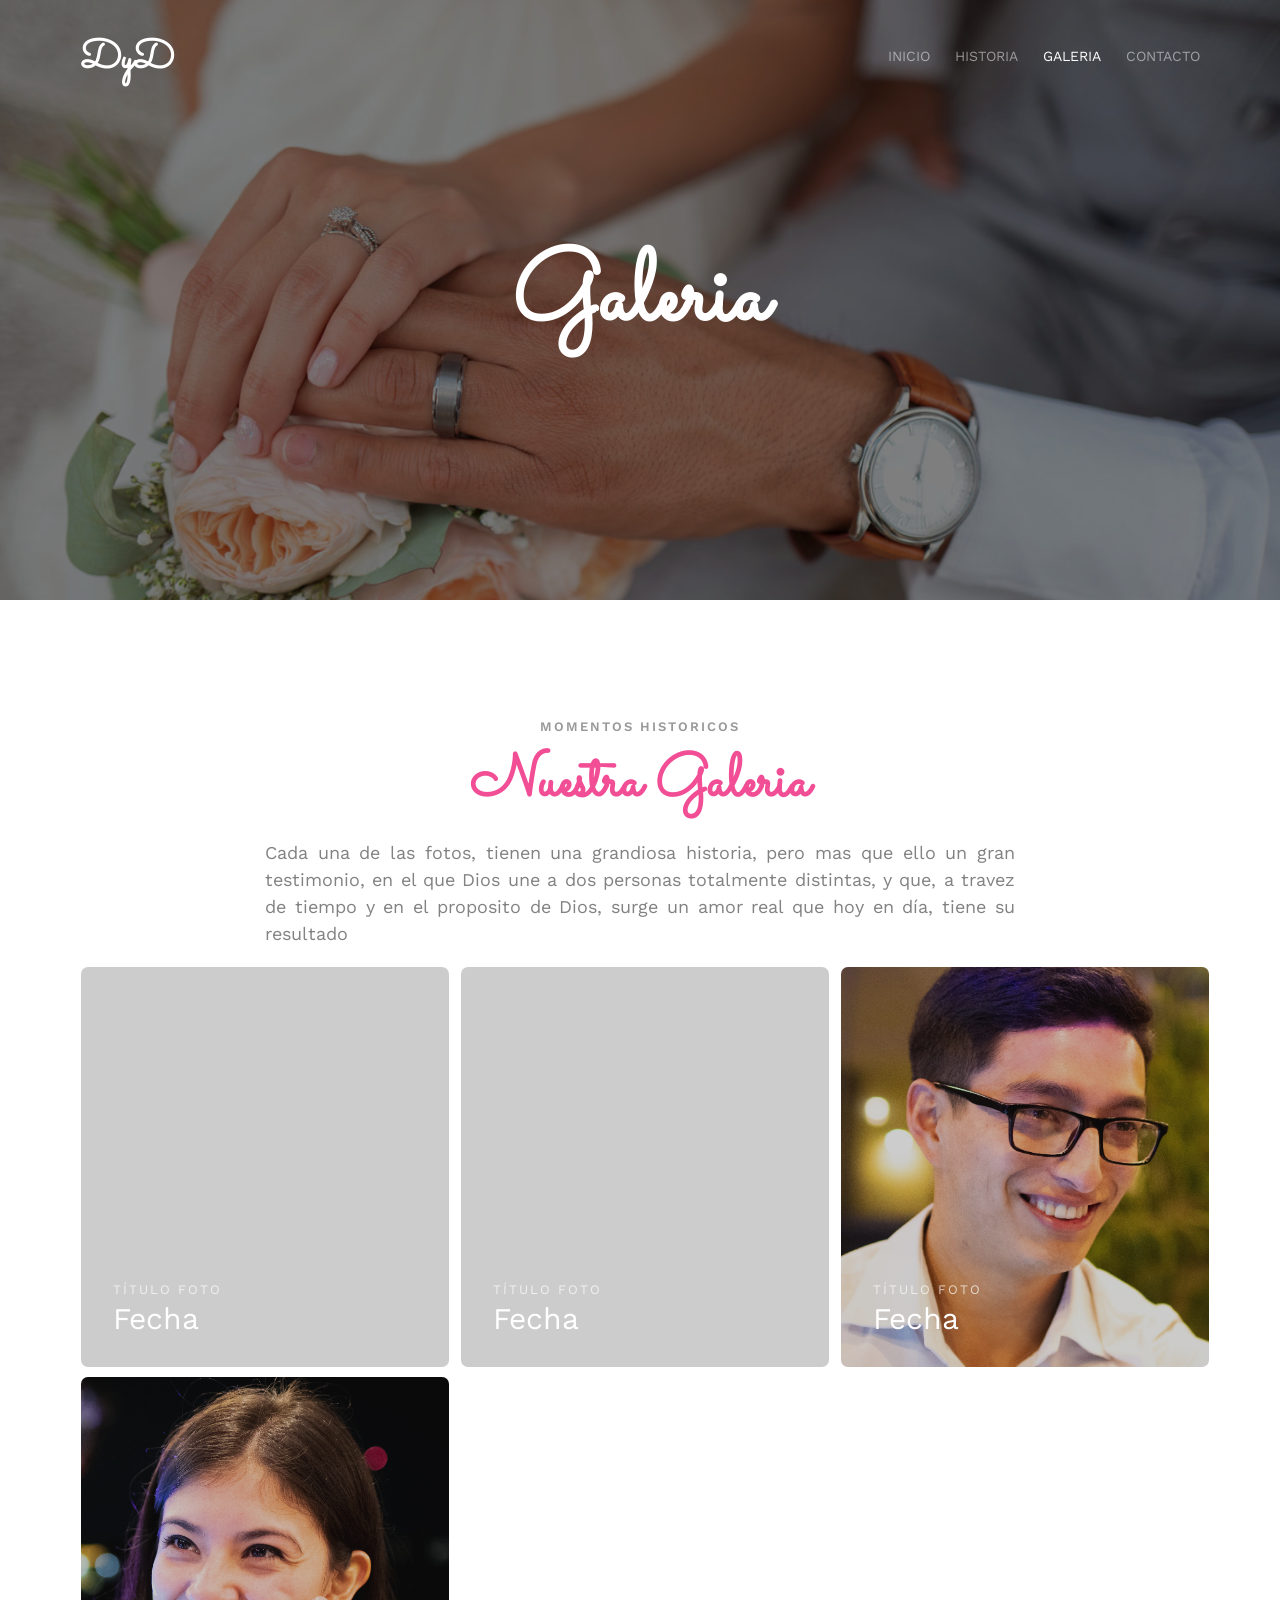
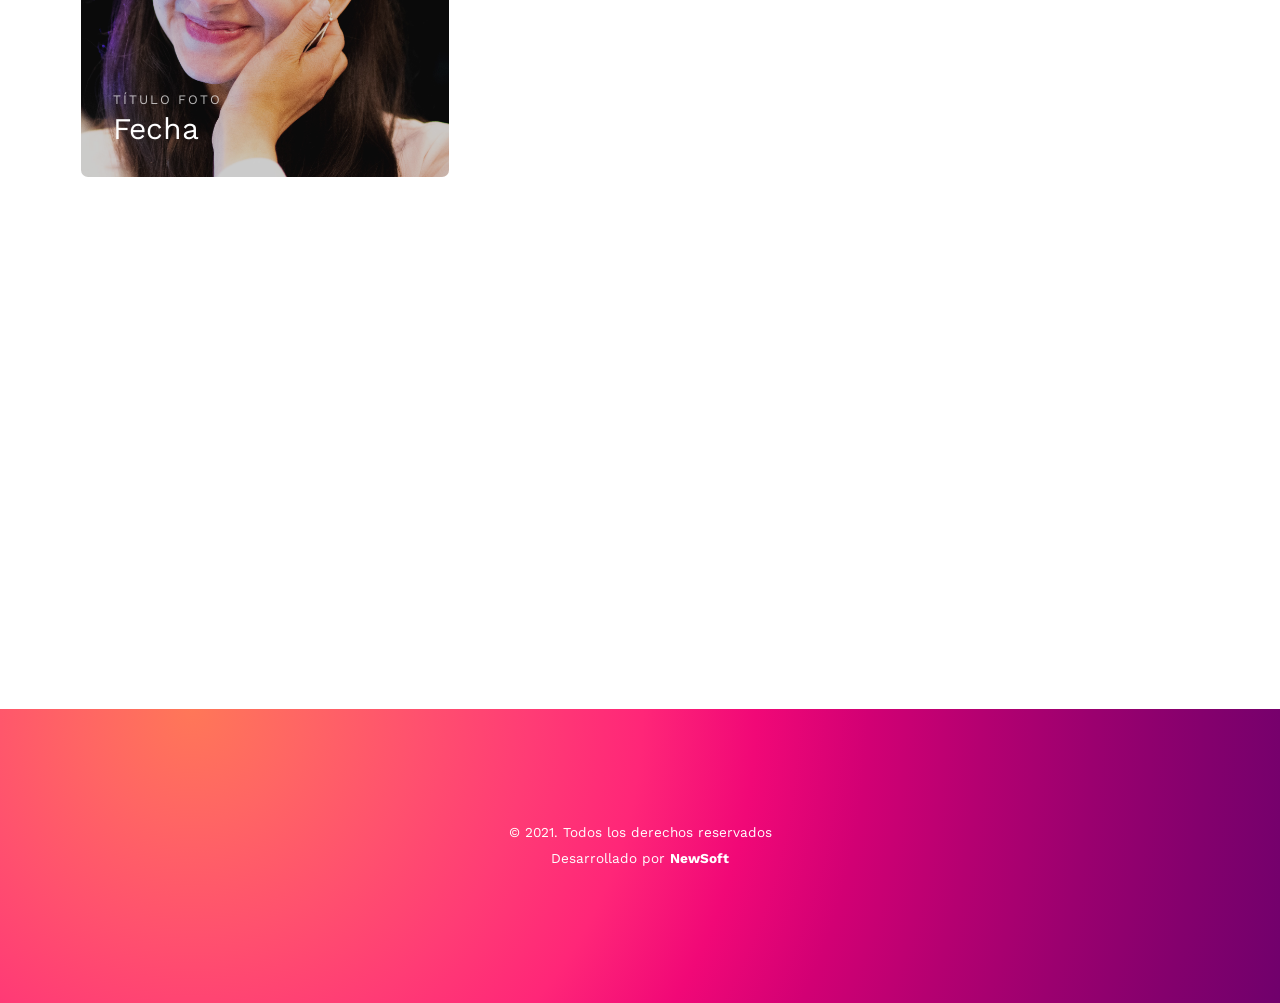
==== commit 83fb486a: "Listo con arreglos" ====
--- a/gallery.html
+++ b/gallery.html
@@ -61,11 +61,11 @@
 			<div class="container">
 				<div class="row">
 					<div class="col-xs-2">
-						<div id="fh5co-logo"><a href="index.html"><strong>DyD</strong></a></div>
+						<div id="fh5co-logo"><a href="index.php"><strong>DyD</strong></a></div>
 					</div>
 					<div class="col-xs-10 text-right menu-1">
 						<ul>
-							<li><a href="index.html">Inicio</a></li>
+							<li><a href="index.php">Inicio</a></li>
 							<li><a href="history.html">Historia</a></li>
 							<li class="active"><a href="gallery.html">Galeria</a></li>
 							<li><a href="contact.html">Contacto</a></li>
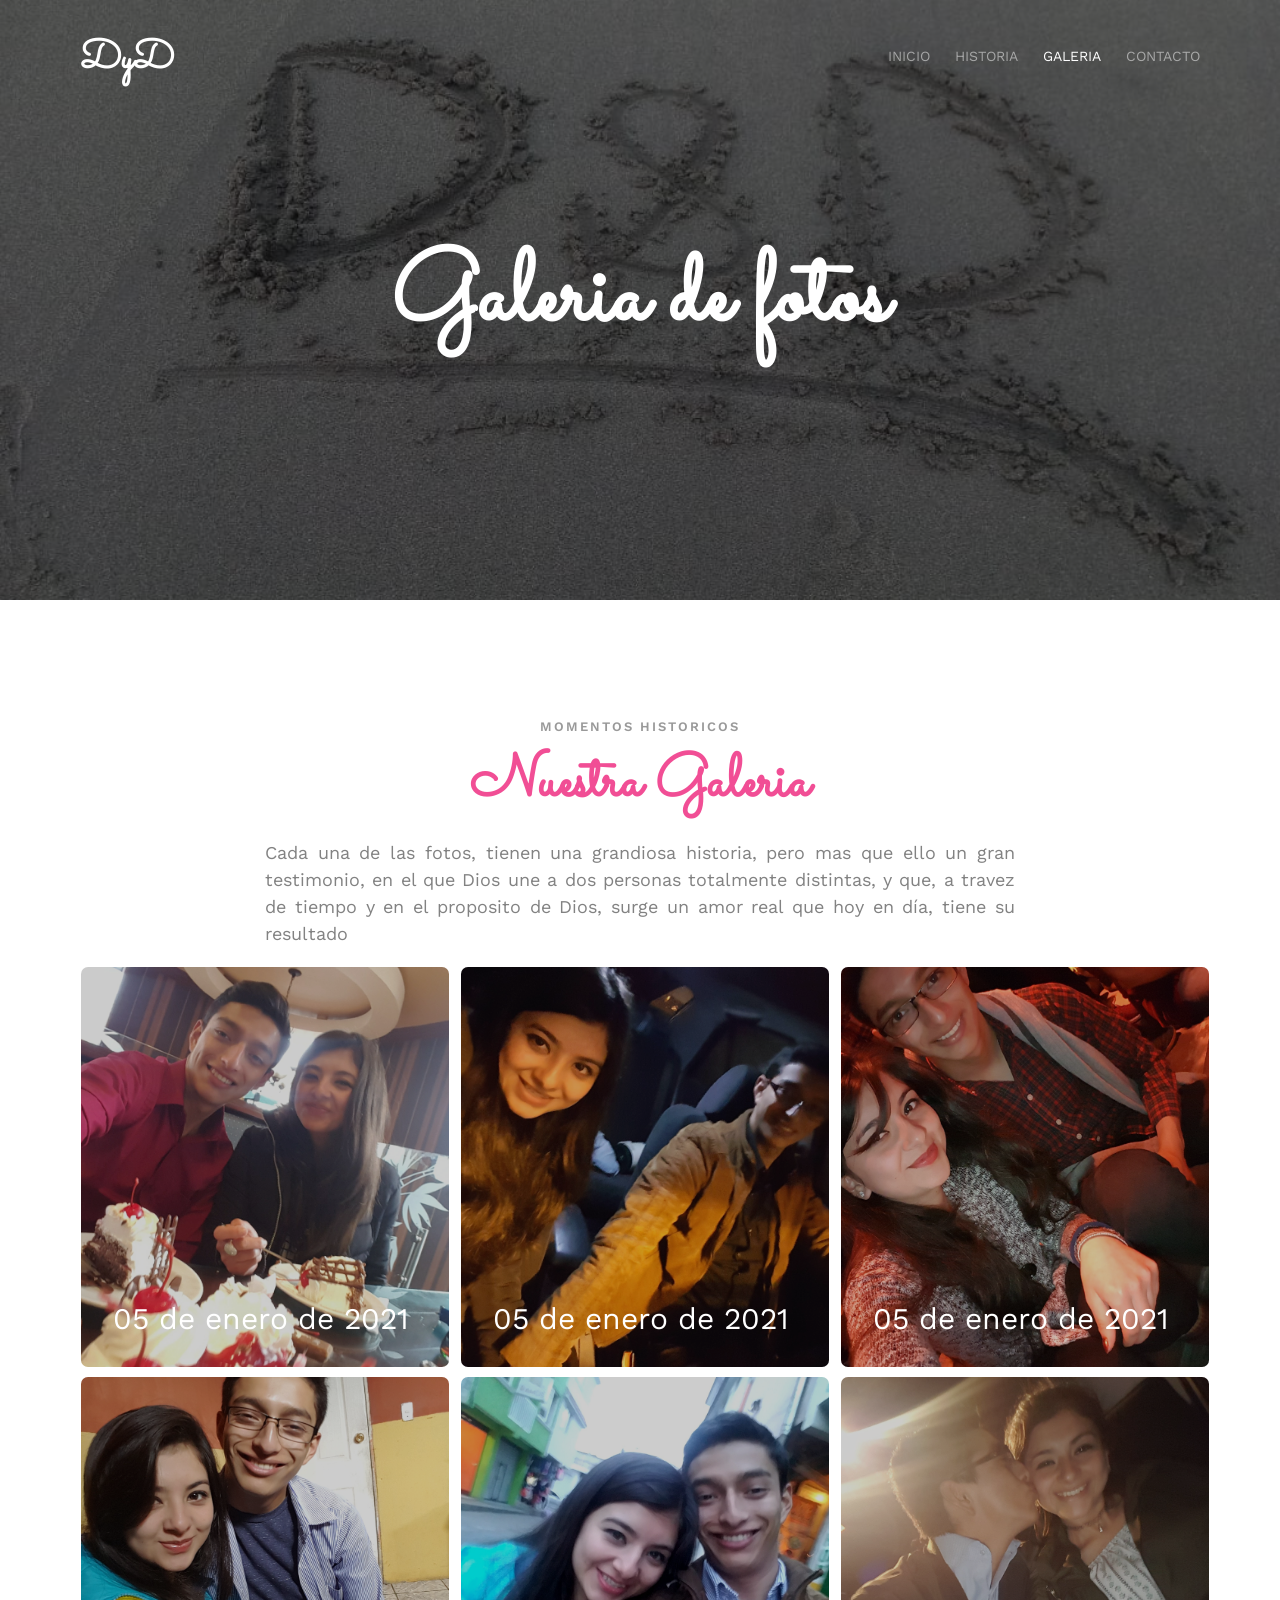
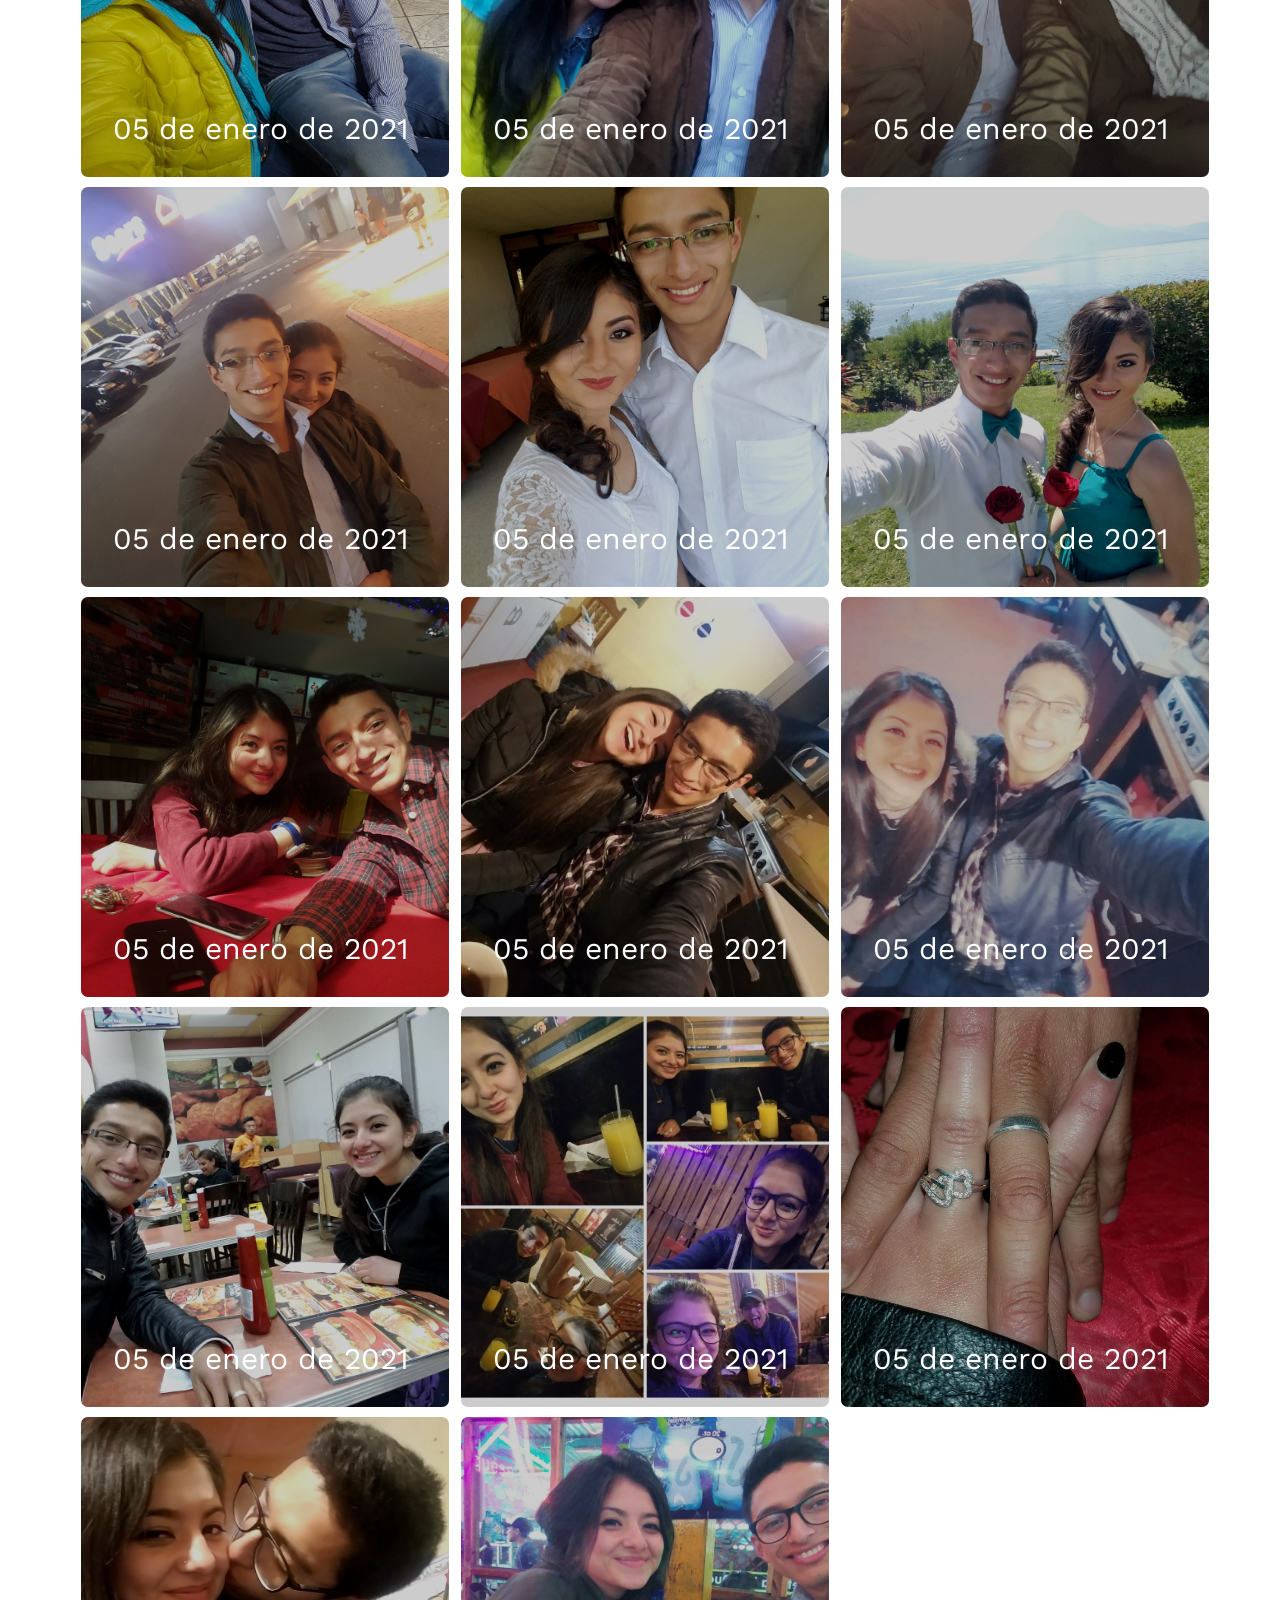
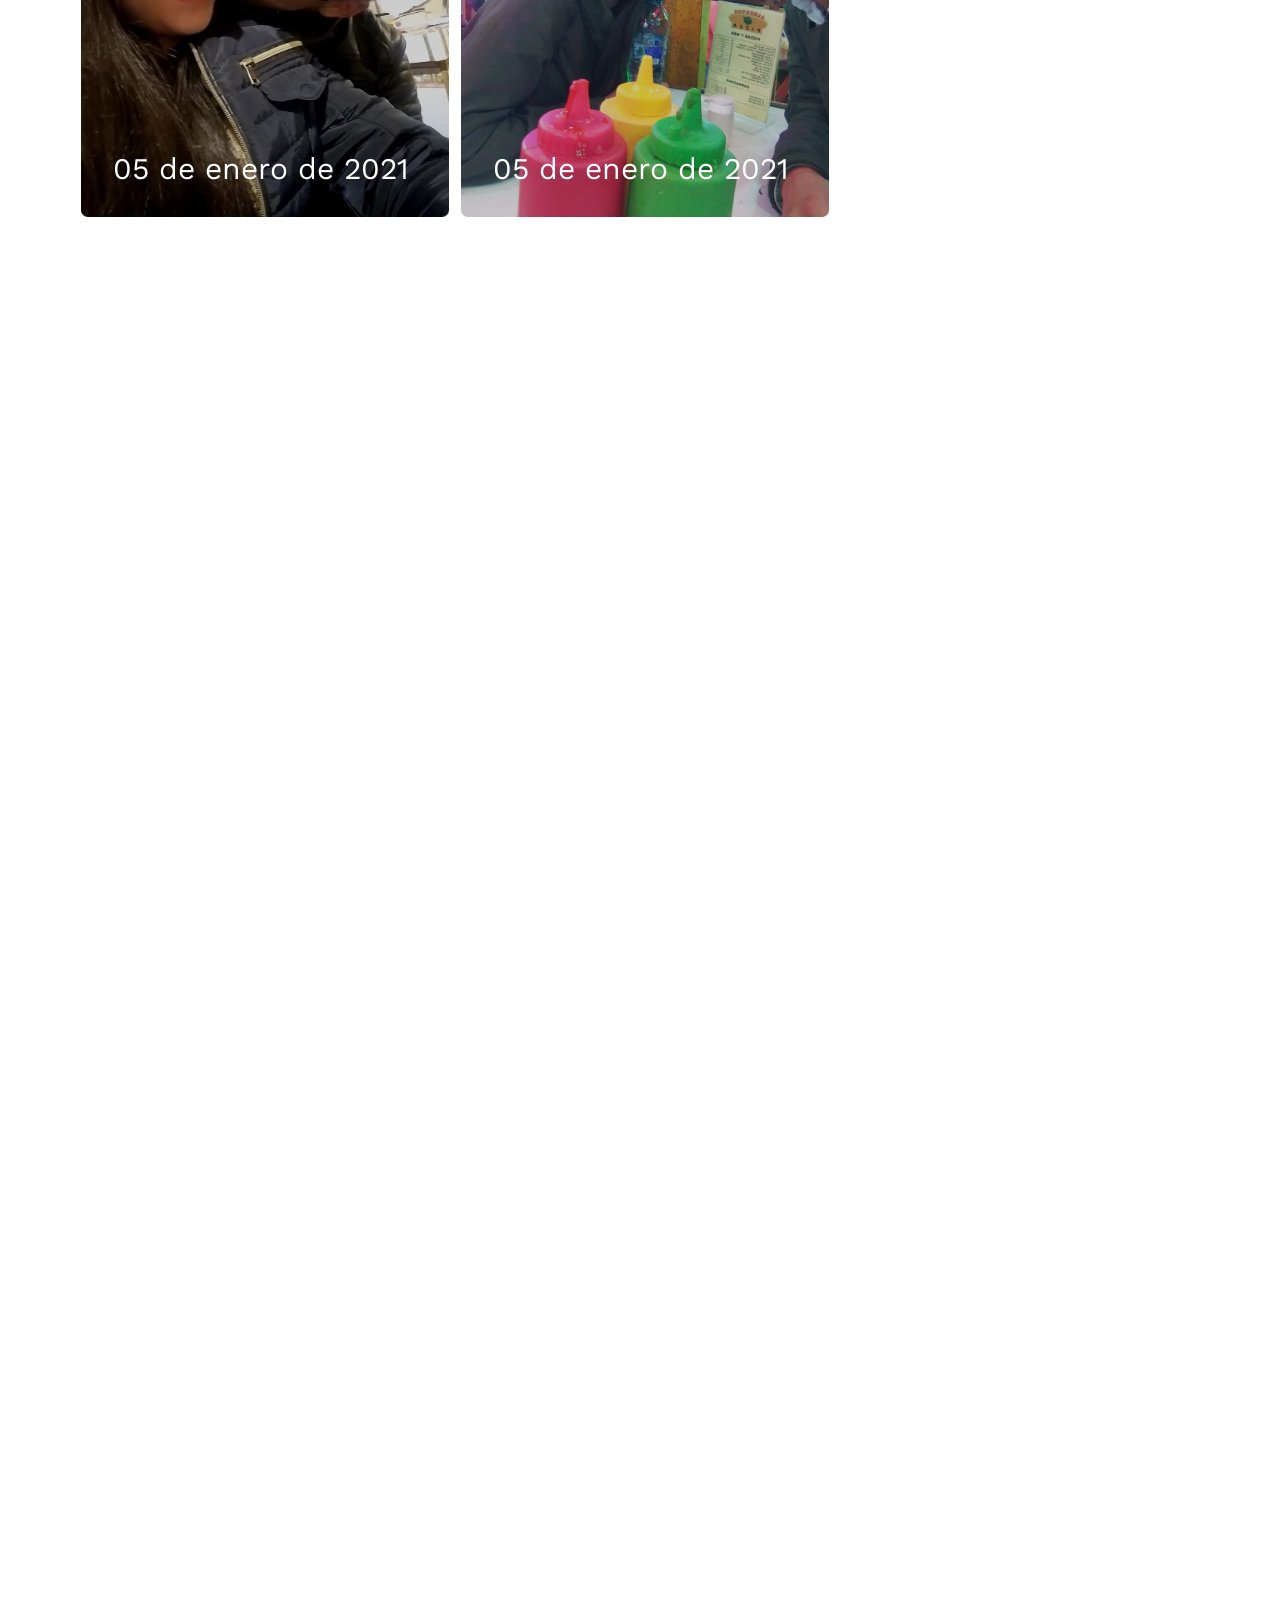
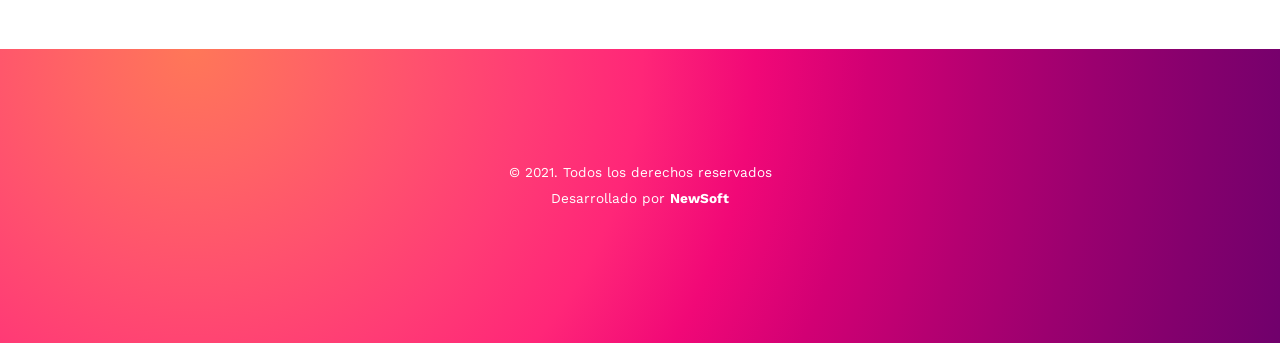
==== commit 826a5f5d: "Avances significativos" ====
--- a/gallery.html
+++ b/gallery.html
@@ -10,6 +10,7 @@
 	<meta name="description" content="Free HTML5 Template by FREEHTML5.CO" />
 	<meta name="keywords" content="free html5, free template, free bootstrap, html5, css3, mobile first, responsive" />
 	<meta name="author" content="FREEHTML5.CO" />
+	<link rel="shortcut icon" href="./images/icono.jpg">
 
 	<!-- Facebook and Twitter integration -->
 	<meta property="og:title" content="" />
@@ -77,14 +78,14 @@
 		</nav>
 
 		<header id="fh5co-header" class="fh5co-cover fh5co-cover-sm" role="banner"
-			style="background-image:url(images/img_bg_1.jpg);">
+			style="background-image:url(images/g1.jpg);">
 			<div class="overlay"></div>
 			<div class="fh5co-container">
 				<div class="row">
 					<div class="col-md-8 col-md-offset-2 text-center">
 						<div class="display-t">
 							<div class="display-tc animate-box" data-animate-effect="fadeIn">
-								<h1><strong> Galeria</strong></h1>
+								<h1><strong> Galeria de fotos</strong></h1>
 							</div>
 						</div>
 					</div>
@@ -126,85 +127,461 @@
 						<ul id="fh5co-gallery-list">
 
 							<li class="one-third animate-box" data-animate-effect="fadeIn"
-								style="background-image: url(images/f0.jpg); ">
-								<a>
-									<div class="case-studies-summary">
-										<span>Título foto</span>
-										<h2>Fecha</h2>
-									</div>
-								</a>
-							</li>
-							<li class="one-third animate-box" data-animate-effect="fadeIn"
-								style="background-image: url(images/f1.jpg); ">
-								<a>
-									<div class="case-studies-summary">
-										<span>Título foto</span>
-										<h2>Fecha</h2>
-									</div>
-								</a>
-							</li>
-							<li class="one-third animate-box" data-animate-effect="fadeIn"
-								style="background-image: url(images/f2.jpg); ">
-								<a>
-									<div class="case-studies-summary">
-										<span>Título foto</span>
-										<h2>Fecha</h2>
-									</div>
-								</a>
-							</li>
-
-							<li class="one-third animate-box" data-animate-effect="fadeIn"
-								style="background-image: url(images/f3.jpg); ">
-								<a>
-									<div class="case-studies-summary">
-										<span>Título foto</span>
-										<h2>Fecha</h2>
-									</div>
-								</a>
-							</li>
-							<li class="one-third animate-box" data-animate-effect="fadeIn"
-								style="background-image: url(images/f4.jpg); ">
-								<a>
-									<div class="case-studies-summary">
-										<span>Título foto</span>
-										<h2>Fecha</h2>
-									</div>
-								</a>
-							</li>
-							<li class="one-third animate-box" data-animate-effect="fadeIn"
-								style="background-image: url(images/f5.jpg); ">
-								<a>
-									<div class="case-studies-summary">
-										<span>Título foto</span>
-										<h2>Fecha</h2>
-									</div>
-								</a>
-							</li>
-
-							<li class="one-third animate-box" data-animate-effect="fadeIn"
-								style="background-image: url(images/f6.jpg); ">
-								<a>
-									<div class="case-studies-summary">
-										<span>Título foto</span>
-										<h2>Fecha</h2>
-									</div>
-								</a>
-							</li>
-							<li class="one-third animate-box" data-animate-effect="fadeIn"
-								style="background-image: url(images/f7.jpg); ">
-								<a>
-									<div class="case-studies-summary">
-										<span>Título foto</span>
-										<h2>Fecha</h2>
-									</div>
-								</a>
-							</li>
-							<li class="one-third animate-box" data-animate-effect="fadeIn"
-								style="background-image: url(images/f8.jpg); ">
-								<a>
-									<div class="case-studies-summary">
-										<span>Título foto</span>
-										<h2>Fecha</h2>
+								style="background-image: url(images/foto\ \(1\).jpg); ">
+								<a>
+									<div class="case-studies-summary">
+										<h2>05 de enero de 2021</h2>
+									</div>
+								</a>
+							</li>
+
+							<li class="one-third animate-box" data-animate-effect="fadeIn"
+								style="background-image: url(images/foto\ \(2\).jpg); ">
+								<a>
+									<div class="case-studies-summary">
+										<h2>05 de enero de 2021</h2>
+									</div>
+								</a>
+							</li>
+
+							<li class="one-third animate-box" data-animate-effect="fadeIn"
+								style="background-image: url(images/foto\ \(3\).jpg); ">
+								<a>
+									<div class="case-studies-summary">
+										<h2>05 de enero de 2021</h2>
+									</div>
+								</a>
+							</li>
+
+							<li class="one-third animate-box" data-animate-effect="fadeIn"
+								style="background-image: url(images/foto\ \(4\).jpg); ">
+								<a>
+									<div class="case-studies-summary">
+										<h2>05 de enero de 2021</h2>
+									</div>
+								</a>
+							</li>
+
+							<li class="one-third animate-box" data-animate-effect="fadeIn"
+								style="background-image: url(images/foto\ \(5\).jpg); ">
+								<a>
+									<div class="case-studies-summary">
+										<h2>05 de enero de 2021</h2>
+									</div>
+								</a>
+							</li>
+
+							<li class="one-third animate-box" data-animate-effect="fadeIn"
+								style="background-image: url(images/foto\ \(6\).jpg); ">
+								<a>
+									<div class="case-studies-summary">
+										<h2>05 de enero de 2021</h2>
+									</div>
+								</a>
+							</li>
+
+							<li class="one-third animate-box" data-animate-effect="fadeIn"
+								style="background-image: url(images/foto\ \(7\).jpg); ">
+								<a>
+									<div class="case-studies-summary">
+										<h2>05 de enero de 2021</h2>
+									</div>
+								</a>
+							</li>
+
+							<li class="one-third animate-box" data-animate-effect="fadeIn"
+								style="background-image: url(images/foto\ \(8\).jpg); ">
+								<a>
+									<div class="case-studies-summary">
+										<h2>05 de enero de 2021</h2>
+									</div>
+								</a>
+							</li>
+
+							<li class="one-third animate-box" data-animate-effect="fadeIn"
+								style="background-image: url(images/foto\ \(9\).jpg); ">
+								<a>
+									<div class="case-studies-summary">
+										<h2>05 de enero de 2021</h2>
+									</div>
+								</a>
+							</li>
+
+							<li class="one-third animate-box" data-animate-effect="fadeIn"
+								style="background-image: url(images/foto\ \(10\).jpg); ">
+								<a>
+									<div class="case-studies-summary">
+										<h2>05 de enero de 2021</h2>
+									</div>
+								</a>
+							</li>
+
+							<li class="one-third animate-box" data-animate-effect="fadeIn"
+								style="background-image: url(images/foto\ \(12\).jpg); ">
+								<a>
+									<div class="case-studies-summary">
+										<h2>05 de enero de 2021</h2>
+									</div>
+								</a>
+							</li>
+
+							<li class="one-third animate-box" data-animate-effect="fadeIn"
+								style="background-image: url(images/foto\ \(13\).jpg); ">
+								<a>
+									<div class="case-studies-summary">
+										<h2>05 de enero de 2021</h2>
+									</div>
+								</a>
+							</li>
+
+							<li class="one-third animate-box" data-animate-effect="fadeIn"
+								style="background-image: url(images/foto\ \(14\).jpg); ">
+								<a>
+									<div class="case-studies-summary">
+										<h2>05 de enero de 2021</h2>
+									</div>
+								</a>
+							</li>
+
+							<li class="one-third animate-box" data-animate-effect="fadeIn"
+								style="background-image: url(images/foto\ \(15\).jpg); ">
+								<a>
+									<div class="case-studies-summary">
+										<h2>05 de enero de 2021</h2>
+									</div>
+								</a>
+							</li>
+
+							<li class="one-third animate-box" data-animate-effect="fadeIn"
+								style="background-image: url(images/foto\ \(16\).jpg); ">
+								<a>
+									<div class="case-studies-summary">
+										<h2>05 de enero de 2021</h2>
+									</div>
+								</a>
+							</li>
+
+							<li class="one-third animate-box" data-animate-effect="fadeIn"
+								style="background-image: url(images/foto\ \(17\).jpg); ">
+								<a>
+									<div class="case-studies-summary">
+										<h2>05 de enero de 2021</h2>
+									</div>
+								</a>
+							</li>
+
+							<li class="one-third animate-box" data-animate-effect="fadeIn"
+								style="background-image: url(images/foto\ \(18\).jpg); ">
+								<a>
+									<div class="case-studies-summary">
+										<h2>05 de enero de 2021</h2>
+									</div>
+								</a>
+							</li>
+
+							<li class="one-third animate-box" data-animate-effect="fadeIn"
+								style="background-image: url(images/foto\ \(19\).jpg); ">
+								<a>
+									<div class="case-studies-summary">
+										<h2>05 de enero de 2021</h2>
+									</div>
+								</a>
+							</li>
+
+							<li class="one-third animate-box" data-animate-effect="fadeIn"
+								style="background-image: url(images/foto\ \(20\).jpg); ">
+								<a>
+									<div class="case-studies-summary">
+										<h2>05 de enero de 2021</h2>
+									</div>
+								</a>
+							</li>
+
+							<li class="one-third animate-box" data-animate-effect="fadeIn"
+								style="background-image: url(images/foto\ \(21\).jpg); ">
+								<a>
+									<div class="case-studies-summary">
+										<h2>05 de enero de 2021</h2>
+									</div>
+								</a>
+							</li>
+
+							<li class="one-third animate-box" data-animate-effect="fadeIn"
+								style="background-image: url(images/foto\ \(22\).jpg); ">
+								<a>
+									<div class="case-studies-summary">
+										<h2>05 de enero de 2021</h2>
+									</div>
+								</a>
+							</li>
+
+							<li class="one-third animate-box" data-animate-effect="fadeIn"
+								style="background-image: url(images/foto\ \(23\).jpg); ">
+								<a>
+									<div class="case-studies-summary">
+										<h2>05 de enero de 2021</h2>
+									</div>
+								</a>
+							</li>
+
+							<li class="one-third animate-box" data-animate-effect="fadeIn"
+								style="background-image: url(images/foto\ \(24\).jpg); ">
+								<a>
+									<div class="case-studies-summary">
+										<h2>05 de enero de 2021</h2>
+									</div>
+								</a>
+							</li>
+
+							<li class="one-third animate-box" data-animate-effect="fadeIn"
+								style="background-image: url(images/foto\ \(25\).jpg); ">
+								<a>
+									<div class="case-studies-summary">
+										<h2>05 de enero de 2021</h2>
+									</div>
+								</a>
+							</li>
+
+							<li class="one-third animate-box" data-animate-effect="fadeIn"
+								style="background-image: url(images/foto\ \(26\).jpg); ">
+								<a>
+									<div class="case-studies-summary">
+										<h2>05 de enero de 2021</h2>
+									</div>
+								</a>
+							</li>
+
+							<li class="one-third animate-box" data-animate-effect="fadeIn"
+								style="background-image: url(images/foto\ \(27\).jpg); ">
+								<a>
+									<div class="case-studies-summary">
+										<h2>05 de enero de 2021</h2>
+									</div>
+								</a>
+							</li>
+
+							<li class="one-third animate-box" data-animate-effect="fadeIn"
+								style="background-image: url(images/foto\ \(28\).jpg); ">
+								<a>
+									<div class="case-studies-summary">
+										<h2>05 de enero de 2021</h2>
+									</div>
+								</a>
+							</li>
+
+							<li class="one-third animate-box" data-animate-effect="fadeIn"
+								style="background-image: url(images/foto\ \(29\).jpg); ">
+								<a>
+									<div class="case-studies-summary">
+										<h2>05 de enero de 2021</h2>
+									</div>
+								</a>
+							</li>
+
+							<li class="one-third animate-box" data-animate-effect="fadeIn"
+								style="background-image: url(images/foto\ \(30\).jpg); ">
+								<a>
+									<div class="case-studies-summary">
+										<h2>05 de enero de 2021</h2>
+									</div>
+								</a>
+							</li>
+
+							<li class="one-third animate-box" data-animate-effect="fadeIn"
+								style="background-image: url(images/foto\ \(31\).jpg); ">
+								<a>
+									<div class="case-studies-summary">
+										<h2>05 de enero de 2021</h2>
+									</div>
+								</a>
+							</li>
+
+							<li class="one-third animate-box" data-animate-effect="fadeIn"
+								style="background-image: url(images/foto\ \(32\).jpg); ">
+								<a>
+									<div class="case-studies-summary">
+										<h2>05 de enero de 2021</h2>
+									</div>
+								</a>
+							</li>
+
+							<li class="one-third animate-box" data-animate-effect="fadeIn"
+								style="background-image: url(images/foto\ \(33\).jpg); ">
+								<a>
+									<div class="case-studies-summary">
+										<h2>05 de enero de 2021</h2>
+									</div>
+								</a>
+							</li>
+
+							<li class="one-third animate-box" data-animate-effect="fadeIn"
+								style="background-image: url(images/foto\ \(34\).jpg); ">
+								<a>
+									<div class="case-studies-summary">
+										<h2>05 de enero de 2021</h2>
+									</div>
+								</a>
+							</li>
+
+							<li class="one-third animate-box" data-animate-effect="fadeIn"
+								style="background-image: url(images/foto\ \(35\).jpg); ">
+								<a>
+									<div class="case-studies-summary">
+										<h2>05 de enero de 2021</h2>
+									</div>
+								</a>
+							</li>
+
+							<li class="one-third animate-box" data-animate-effect="fadeIn"
+								style="background-image: url(images/foto\ \(36\).jpg); ">
+								<a>
+									<div class="case-studies-summary">
+										<h2>05 de enero de 2021</h2>
+									</div>
+								</a>
+							</li>
+
+							<li class="one-third animate-box" data-animate-effect="fadeIn"
+								style="background-image: url(images/foto\ \(37\).jpg); ">
+								<a>
+									<div class="case-studies-summary">
+										<h2>05 de enero de 2021</h2>
+									</div>
+								</a>
+							</li>
+
+							<li class="one-third animate-box" data-animate-effect="fadeIn"
+								style="background-image: url(images/foto\ \(38\).jpg); ">
+								<a>
+									<div class="case-studies-summary">
+										<h2>05 de enero de 2021</h2>
+									</div>
+								</a>
+							</li>
+
+							<li class="one-third animate-box" data-animate-effect="fadeIn"
+								style="background-image: url(images/foto\ \(39\).jpg); ">
+								<a>
+									<div class="case-studies-summary">
+										<h2>05 de enero de 2021</h2>
+									</div>
+								</a>
+							</li>
+
+							<li class="one-third animate-box" data-animate-effect="fadeIn"
+								style="background-image: url(images/foto\ \(40\).jpg); ">
+								<a>
+									<div class="case-studies-summary">
+										<h2>05 de enero de 2021</h2>
+									</div>
+								</a>
+							</li>
+
+							<li class="one-third animate-box" data-animate-effect="fadeIn"
+								style="background-image: url(images/foto\ \(41\).jpg); ">
+								<a>
+									<div class="case-studies-summary">
+										<h2>05 de enero de 2021</h2>
+									</div>
+								</a>
+							</li>
+
+							<li class="one-third animate-box" data-animate-effect="fadeIn"
+								style="background-image: url(images/foto\ \(42\).jpg); ">
+								<a>
+									<div class="case-studies-summary">
+										<h2>05 de enero de 2021</h2>
+									</div>
+								</a>
+							</li>
+
+							<li class="one-third animate-box" data-animate-effect="fadeIn"
+								style="background-image: url(images/foto\ \(43\).jpg); ">
+								<a>
+									<div class="case-studies-summary">
+										<h2>05 de enero de 2021</h2>
+									</div>
+								</a>
+							</li>
+
+							<li class="one-third animate-box" data-animate-effect="fadeIn"
+								style="background-image: url(images/foto\ \(44\).jpg); ">
+								<a>
+									<div class="case-studies-summary">
+										<h2>05 de enero de 2021</h2>
+									</div>
+								</a>
+							</li>
+
+							<li class="one-third animate-box" data-animate-effect="fadeIn"
+								style="background-image: url(images/foto\ \(45\).jpg); ">
+								<a>
+									<div class="case-studies-summary">
+										<h2>05 de enero de 2021</h2>
+									</div>
+								</a>
+							</li>
+
+							<li class="one-third animate-box" data-animate-effect="fadeIn"
+								style="background-image: url(images/foto\ \(46\).jpg); ">
+								<a>
+									<div class="case-studies-summary">
+										<h2>05 de enero de 2021</h2>
+									</div>
+								</a>
+							</li>
+
+
+							<li class="one-third animate-box" data-animate-effect="fadeIn"
+								style="background-image: url(images/foto\ \(48\).jpg); ">
+								<a>
+									<div class="case-studies-summary">
+										<h2>05 de enero de 2021</h2>
+									</div>
+								</a>
+							</li>
+
+							<li class="one-third animate-box" data-animate-effect="fadeIn"
+								style="background-image: url(images/foto\ \(49\).jpg); ">
+								<a>
+									<div class="case-studies-summary">
+										<h2>05 de enero de 2021</h2>
+									</div>
+								</a>
+							</li>
+
+							<li class="one-third animate-box" data-animate-effect="fadeIn"
+								style="background-image: url(images/foto\ \(50\).jpg); ">
+								<a>
+									<div class="case-studies-summary">
+										<h2>05 de enero de 2021</h2>
+									</div>
+								</a>
+							</li>
+
+							<li class="one-third animate-box" data-animate-effect="fadeIn"
+								style="background-image: url(images/foto\ \(51\).jpg); ">
+								<a>
+									<div class="case-studies-summary">
+										<h2>05 de enero de 2021</h2>
+									</div>
+								</a>
+							</li>
+
+							<li class="one-third animate-box" data-animate-effect="fadeIn"
+								style="background-image: url(images/foto\ \(52\).jpg); ">
+								<a>
+									<div class="case-studies-summary">
+										<h2>05 de enero de 2021</h2>
+									</div>
+								</a>
+							</li>
+
+							<li class="one-third animate-box" data-animate-effect="fadeIn"
+								style="background-image: url(images/foto\ \(53\).jpg); ">
+								<a>
+									<div class="case-studies-summary">
+										<h2>05 de enero de 2021</h2>
 									</div>
 								</a>
 							</li>
@@ -224,7 +601,8 @@
 				<div class="row copyright">
 					<div class="col-md-12 text-center">
 						<p>
-							<small style="color: white;" class="block">&copy; 2021. Todos los derechos reservados</small>
+							<small style="color: white;" class="block">&copy; 2021. Todos los derechos
+								reservados</small>
 							<small style="color: white;">Desarrollado por <strong>NewSoft</strong></small>
 
 						</p>
--- a/css/style.css
+++ b/css/style.css
@@ -591,8 +591,8 @@
   background-repeat: no-repeat;
   position: relative;
   color: #fff;
-  width: 160px;
-  height: 160px;
+  width: 175px;
+  height: 175px;
   line-height: 50px;
   font-size: 1.4em;
   text-align: center;
@@ -609,8 +609,8 @@
 }
 @media screen and (max-width: 480px) {
   .timeline > li > .timeline-badge {
-    width: 60px;
-    height: 60px;
+    width: 100px;
+    height: 100px;
     margin-left: -20px !important;
   }
 }
@@ -1278,12 +1278,12 @@
   margin-bottom: 5px;
   display: inline-block;
   zoom: 3;
-  width: 100px;
-  height: 100px;
+  width: 160px;
+  height: 130px;
 }
 #fh5co-testimonial .wrap-testimony .testimony-slide figure img {
-  width: 100px;
-  height: 100px;
+  width: 160px;
+  height: 130px;
   border-radius: 3%;
 }
 #fh5co-testimonial .wrap-testimony .testimony-slide blockquote {
@@ -1883,7 +1883,7 @@
   width: 100%;
   height: 100%;
   z-index: 9999;
-  background: url(../images/loader.gif) center no-repeat #fff;
+  background: url(../images/loader2.gif) center no-repeat #fff;
 }
 
 .js .animate-box {
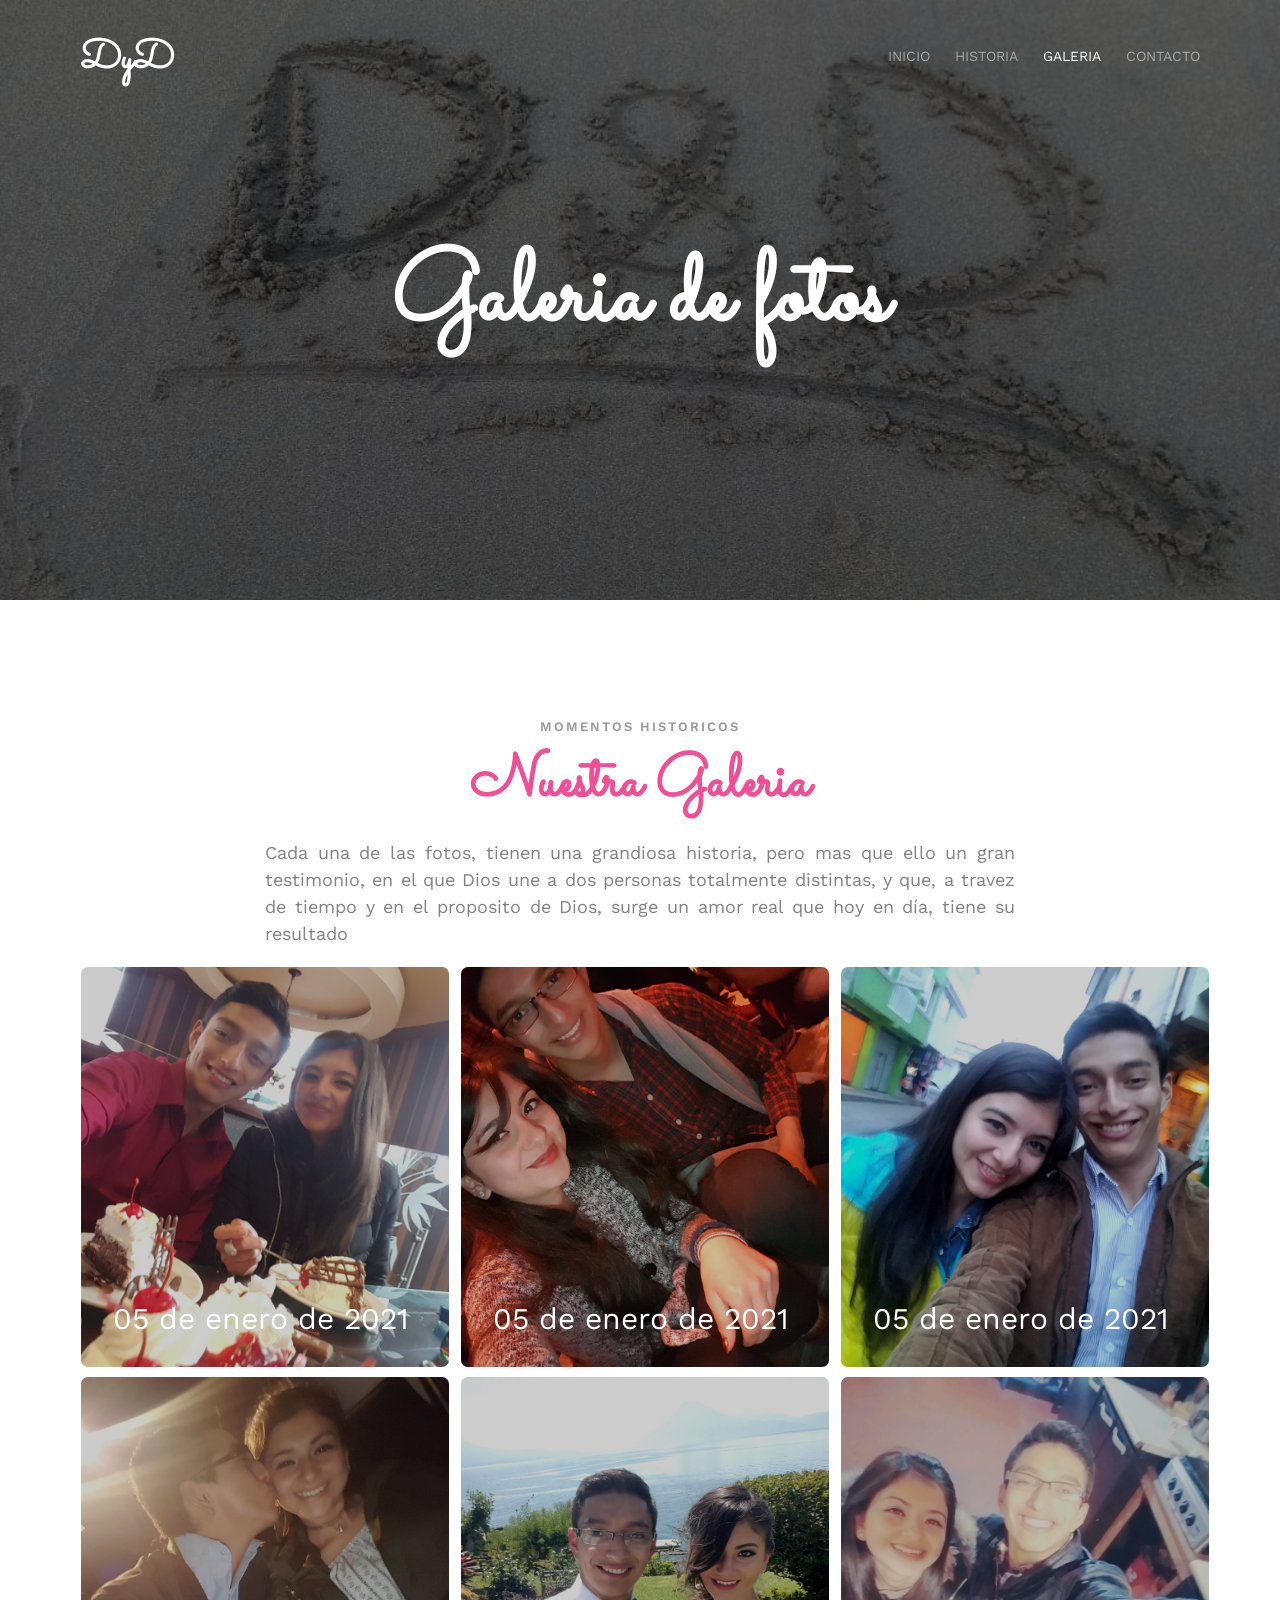
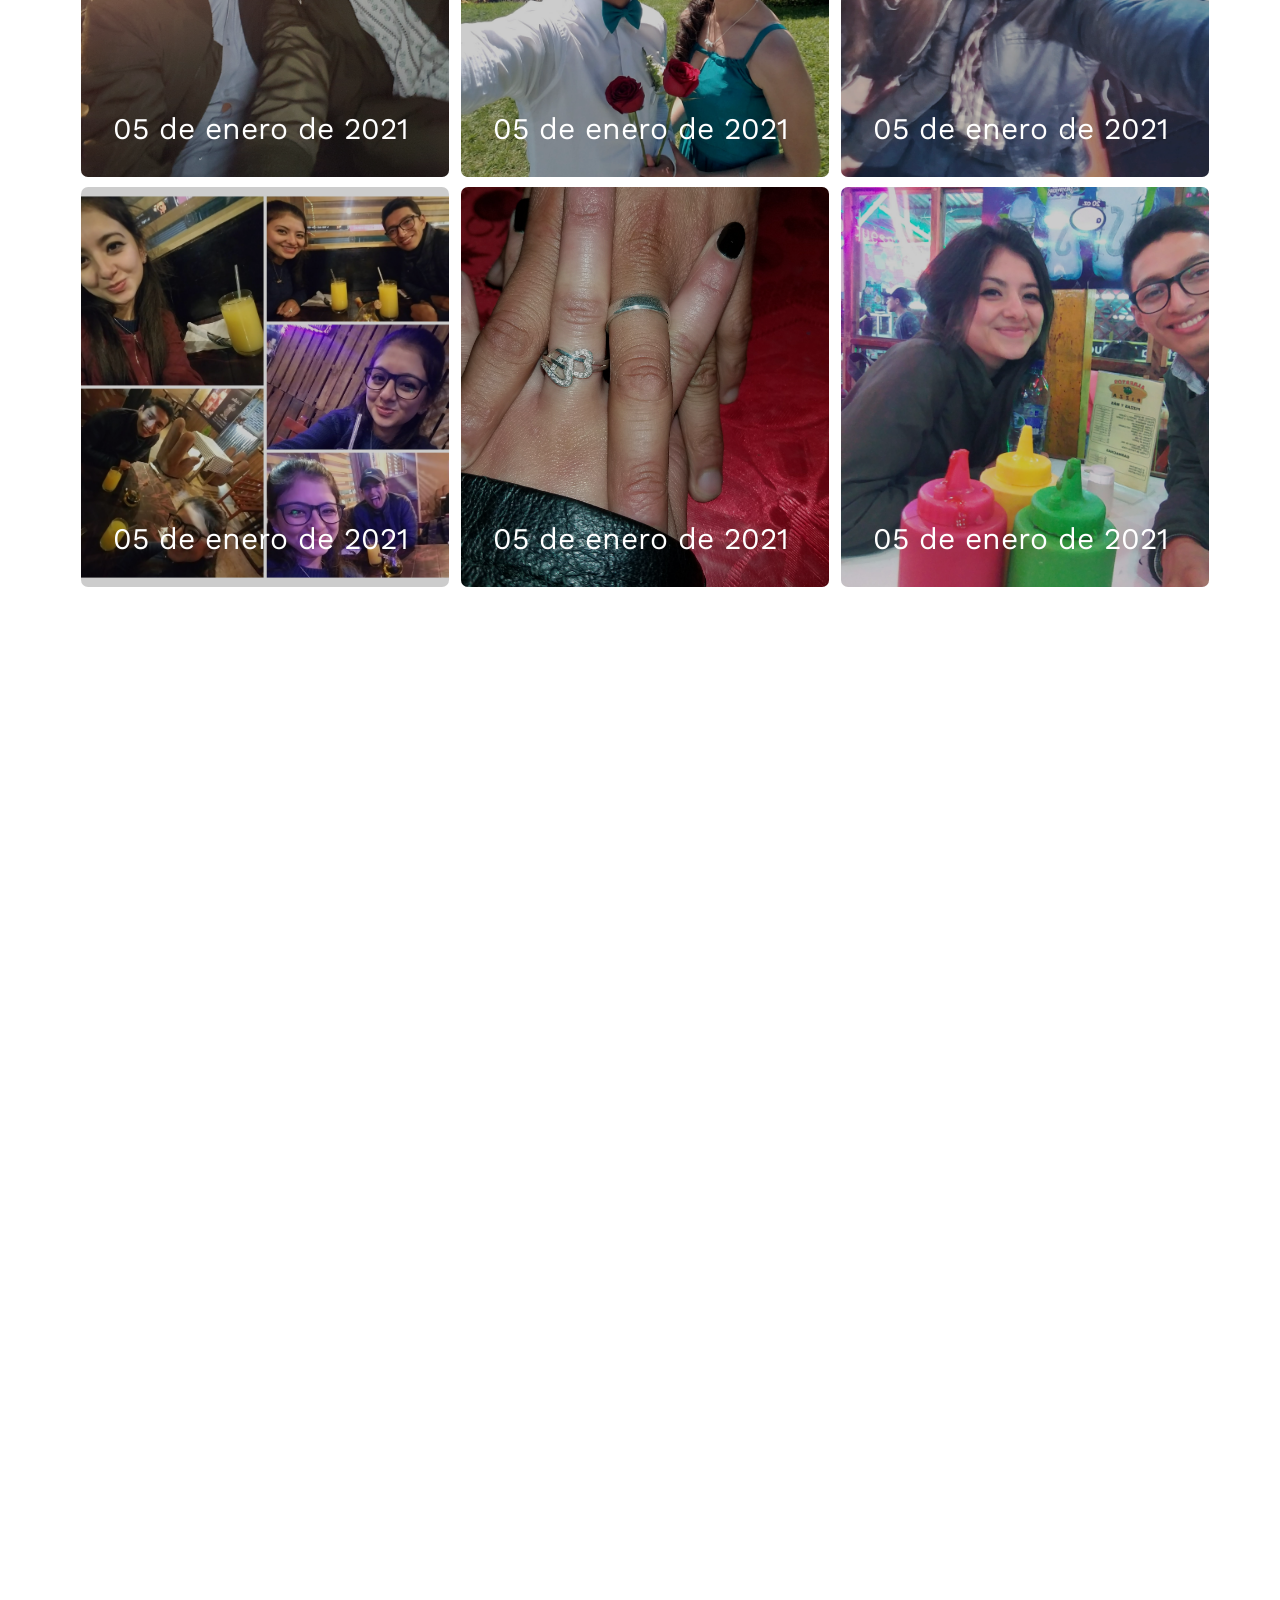
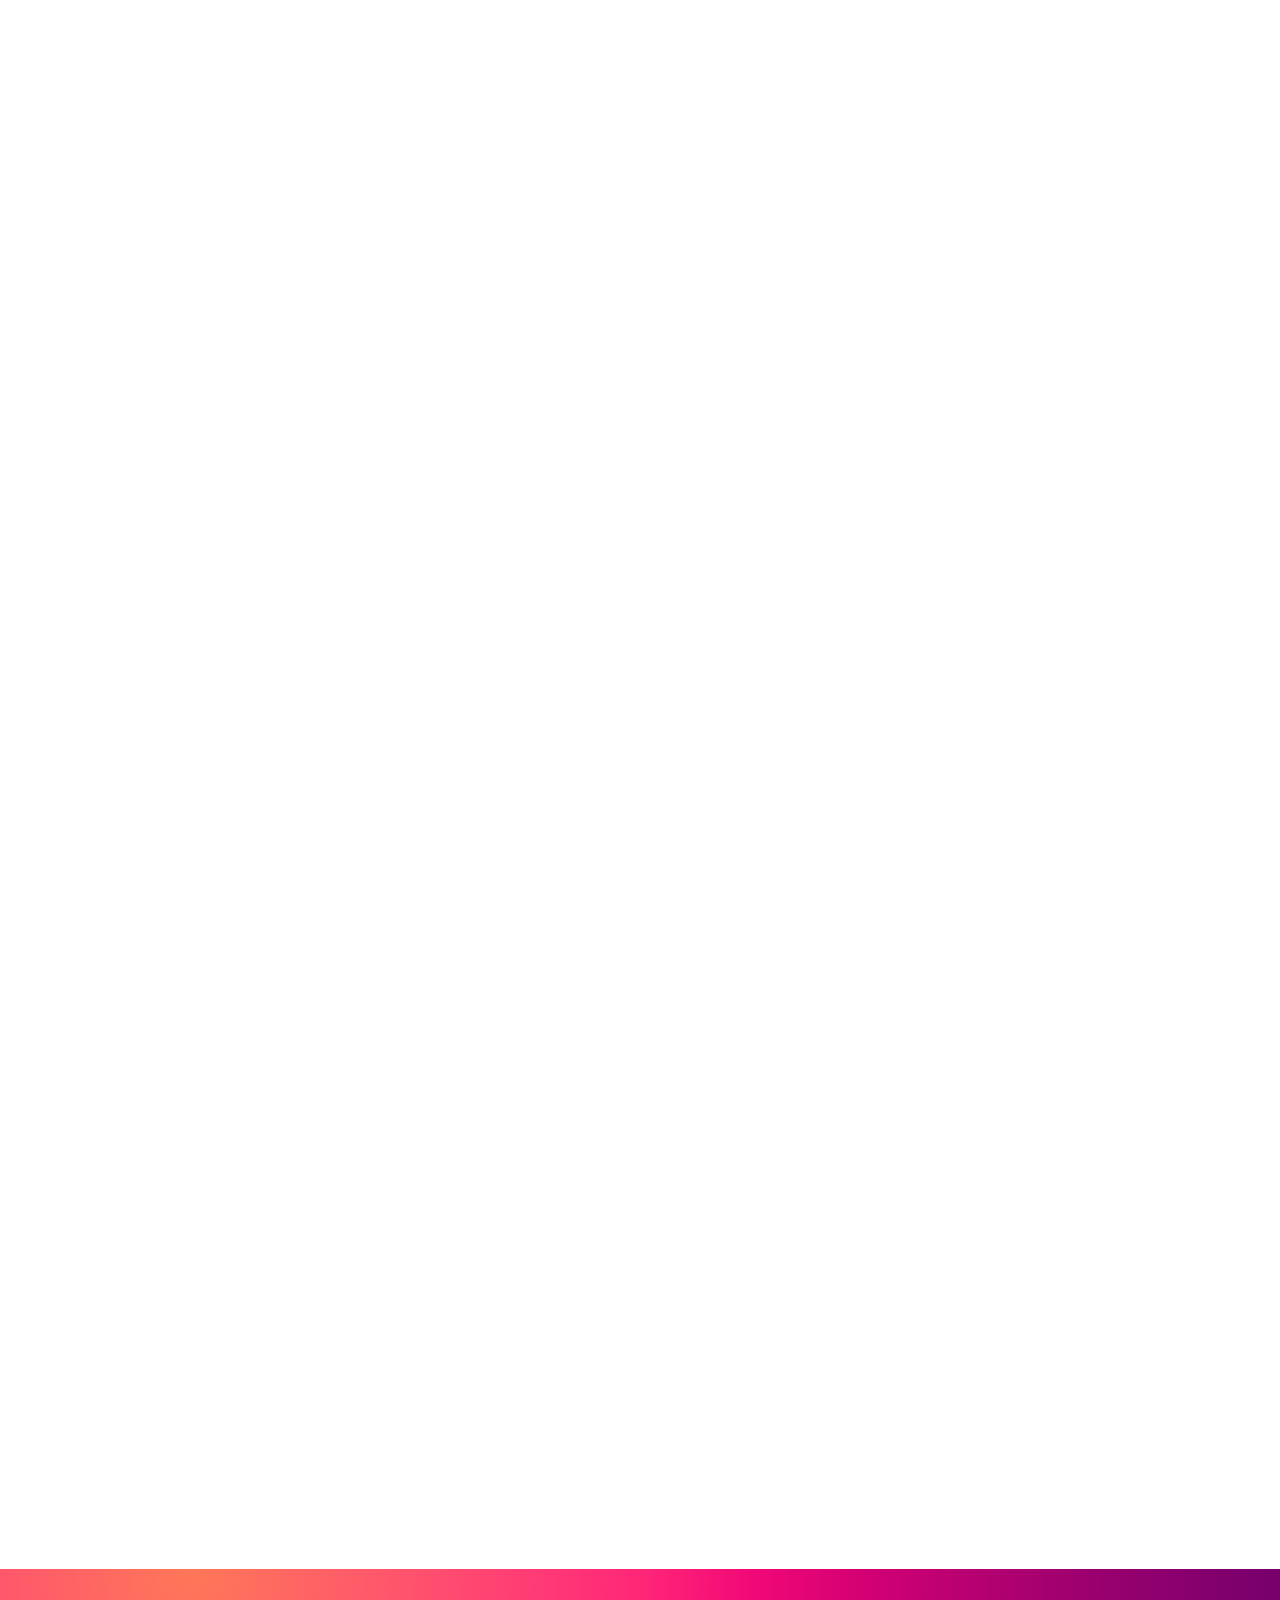
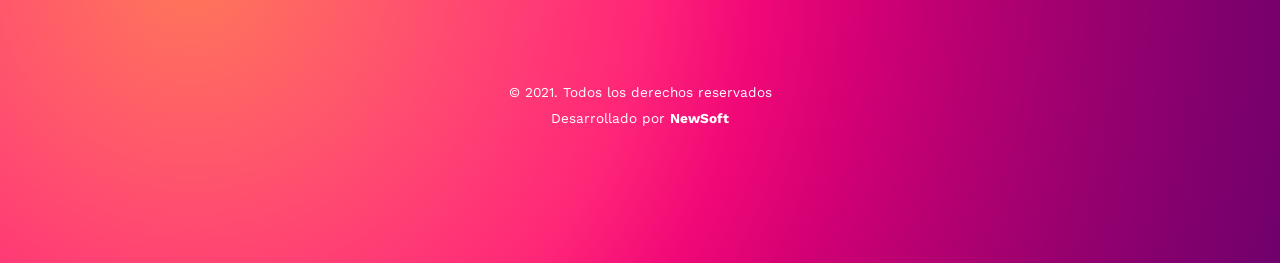
==== commit 369196cf: "Fin" ====
--- a/gallery.html
+++ b/gallery.html
@@ -136,15 +136,6 @@
 							</li>
 
 							<li class="one-third animate-box" data-animate-effect="fadeIn"
-								style="background-image: url(images/foto\ \(2\).jpg); ">
-								<a>
-									<div class="case-studies-summary">
-										<h2>05 de enero de 2021</h2>
-									</div>
-								</a>
-							</li>
-
-							<li class="one-third animate-box" data-animate-effect="fadeIn"
 								style="background-image: url(images/foto\ \(3\).jpg); ">
 								<a>
 									<div class="case-studies-summary">
@@ -154,15 +145,6 @@
 							</li>
 
 							<li class="one-third animate-box" data-animate-effect="fadeIn"
-								style="background-image: url(images/foto\ \(4\).jpg); ">
-								<a>
-									<div class="case-studies-summary">
-										<h2>05 de enero de 2021</h2>
-									</div>
-								</a>
-							</li>
-
-							<li class="one-third animate-box" data-animate-effect="fadeIn"
 								style="background-image: url(images/foto\ \(5\).jpg); ">
 								<a>
 									<div class="case-studies-summary">
@@ -181,24 +163,6 @@
 							</li>
 
 							<li class="one-third animate-box" data-animate-effect="fadeIn"
-								style="background-image: url(images/foto\ \(7\).jpg); ">
-								<a>
-									<div class="case-studies-summary">
-										<h2>05 de enero de 2021</h2>
-									</div>
-								</a>
-							</li>
-
-							<li class="one-third animate-box" data-animate-effect="fadeIn"
-								style="background-image: url(images/foto\ \(8\).jpg); ">
-								<a>
-									<div class="case-studies-summary">
-										<h2>05 de enero de 2021</h2>
-									</div>
-								</a>
-							</li>
-
-							<li class="one-third animate-box" data-animate-effect="fadeIn"
 								style="background-image: url(images/foto\ \(9\).jpg); ">
 								<a>
 									<div class="case-studies-summary">
@@ -208,24 +172,6 @@
 							</li>
 
 							<li class="one-third animate-box" data-animate-effect="fadeIn"
-								style="background-image: url(images/foto\ \(10\).jpg); ">
-								<a>
-									<div class="case-studies-summary">
-										<h2>05 de enero de 2021</h2>
-									</div>
-								</a>
-							</li>
-
-							<li class="one-third animate-box" data-animate-effect="fadeIn"
-								style="background-image: url(images/foto\ \(12\).jpg); ">
-								<a>
-									<div class="case-studies-summary">
-										<h2>05 de enero de 2021</h2>
-									</div>
-								</a>
-							</li>
-
-							<li class="one-third animate-box" data-animate-effect="fadeIn"
 								style="background-image: url(images/foto\ \(13\).jpg); ">
 								<a>
 									<div class="case-studies-summary">
@@ -235,15 +181,6 @@
 							</li>
 
 							<li class="one-third animate-box" data-animate-effect="fadeIn"
-								style="background-image: url(images/foto\ \(14\).jpg); ">
-								<a>
-									<div class="case-studies-summary">
-										<h2>05 de enero de 2021</h2>
-									</div>
-								</a>
-							</li>
-
-							<li class="one-third animate-box" data-animate-effect="fadeIn"
 								style="background-image: url(images/foto\ \(15\).jpg); ">
 								<a>
 									<div class="case-studies-summary">
@@ -262,15 +199,6 @@
 							</li>
 
 							<li class="one-third animate-box" data-animate-effect="fadeIn"
-								style="background-image: url(images/foto\ \(17\).jpg); ">
-								<a>
-									<div class="case-studies-summary">
-										<h2>05 de enero de 2021</h2>
-									</div>
-								</a>
-							</li>
-
-							<li class="one-third animate-box" data-animate-effect="fadeIn"
 								style="background-image: url(images/foto\ \(18\).jpg); ">
 								<a>
 									<div class="case-studies-summary">
@@ -280,15 +208,6 @@
 							</li>
 
 							<li class="one-third animate-box" data-animate-effect="fadeIn"
-								style="background-image: url(images/foto\ \(19\).jpg); ">
-								<a>
-									<div class="case-studies-summary">
-										<h2>05 de enero de 2021</h2>
-									</div>
-								</a>
-							</li>
-
-							<li class="one-third animate-box" data-animate-effect="fadeIn"
 								style="background-image: url(images/foto\ \(20\).jpg); ">
 								<a>
 									<div class="case-studies-summary">
@@ -307,15 +226,6 @@
 							</li>
 
 							<li class="one-third animate-box" data-animate-effect="fadeIn"
-								style="background-image: url(images/foto\ \(22\).jpg); ">
-								<a>
-									<div class="case-studies-summary">
-										<h2>05 de enero de 2021</h2>
-									</div>
-								</a>
-							</li>
-
-							<li class="one-third animate-box" data-animate-effect="fadeIn"
 								style="background-image: url(images/foto\ \(23\).jpg); ">
 								<a>
 									<div class="case-studies-summary">
@@ -352,15 +262,6 @@
 							</li>
 
 							<li class="one-third animate-box" data-animate-effect="fadeIn"
-								style="background-image: url(images/foto\ \(27\).jpg); ">
-								<a>
-									<div class="case-studies-summary">
-										<h2>05 de enero de 2021</h2>
-									</div>
-								</a>
-							</li>
-
-							<li class="one-third animate-box" data-animate-effect="fadeIn"
 								style="background-image: url(images/foto\ \(28\).jpg); ">
 								<a>
 									<div class="case-studies-summary">
@@ -379,15 +280,6 @@
 							</li>
 
 							<li class="one-third animate-box" data-animate-effect="fadeIn"
-								style="background-image: url(images/foto\ \(30\).jpg); ">
-								<a>
-									<div class="case-studies-summary">
-										<h2>05 de enero de 2021</h2>
-									</div>
-								</a>
-							</li>
-
-							<li class="one-third animate-box" data-animate-effect="fadeIn"
 								style="background-image: url(images/foto\ \(31\).jpg); ">
 								<a>
 									<div class="case-studies-summary">
@@ -414,14 +306,6 @@
 								</a>
 							</li>
 
-							<li class="one-third animate-box" data-animate-effect="fadeIn"
-								style="background-image: url(images/foto\ \(34\).jpg); ">
-								<a>
-									<div class="case-studies-summary">
-										<h2>05 de enero de 2021</h2>
-									</div>
-								</a>
-							</li>
 
 							<li class="one-third animate-box" data-animate-effect="fadeIn"
 								style="background-image: url(images/foto\ \(35\).jpg); ">
@@ -433,51 +317,6 @@
 							</li>
 
 							<li class="one-third animate-box" data-animate-effect="fadeIn"
-								style="background-image: url(images/foto\ \(36\).jpg); ">
-								<a>
-									<div class="case-studies-summary">
-										<h2>05 de enero de 2021</h2>
-									</div>
-								</a>
-							</li>
-
-							<li class="one-third animate-box" data-animate-effect="fadeIn"
-								style="background-image: url(images/foto\ \(37\).jpg); ">
-								<a>
-									<div class="case-studies-summary">
-										<h2>05 de enero de 2021</h2>
-									</div>
-								</a>
-							</li>
-
-							<li class="one-third animate-box" data-animate-effect="fadeIn"
-								style="background-image: url(images/foto\ \(38\).jpg); ">
-								<a>
-									<div class="case-studies-summary">
-										<h2>05 de enero de 2021</h2>
-									</div>
-								</a>
-							</li>
-
-							<li class="one-third animate-box" data-animate-effect="fadeIn"
-								style="background-image: url(images/foto\ \(39\).jpg); ">
-								<a>
-									<div class="case-studies-summary">
-										<h2>05 de enero de 2021</h2>
-									</div>
-								</a>
-							</li>
-
-							<li class="one-third animate-box" data-animate-effect="fadeIn"
-								style="background-image: url(images/foto\ \(40\).jpg); ">
-								<a>
-									<div class="case-studies-summary">
-										<h2>05 de enero de 2021</h2>
-									</div>
-								</a>
-							</li>
-
-							<li class="one-third animate-box" data-animate-effect="fadeIn"
 								style="background-image: url(images/foto\ \(41\).jpg); ">
 								<a>
 									<div class="case-studies-summary">
@@ -487,33 +326,6 @@
 							</li>
 
 							<li class="one-third animate-box" data-animate-effect="fadeIn"
-								style="background-image: url(images/foto\ \(42\).jpg); ">
-								<a>
-									<div class="case-studies-summary">
-										<h2>05 de enero de 2021</h2>
-									</div>
-								</a>
-							</li>
-
-							<li class="one-third animate-box" data-animate-effect="fadeIn"
-								style="background-image: url(images/foto\ \(43\).jpg); ">
-								<a>
-									<div class="case-studies-summary">
-										<h2>05 de enero de 2021</h2>
-									</div>
-								</a>
-							</li>
-
-							<li class="one-third animate-box" data-animate-effect="fadeIn"
-								style="background-image: url(images/foto\ \(44\).jpg); ">
-								<a>
-									<div class="case-studies-summary">
-										<h2>05 de enero de 2021</h2>
-									</div>
-								</a>
-							</li>
-
-							<li class="one-third animate-box" data-animate-effect="fadeIn"
 								style="background-image: url(images/foto\ \(45\).jpg); ">
 								<a>
 									<div class="case-studies-summary">
@@ -524,34 +336,6 @@
 
 							<li class="one-third animate-box" data-animate-effect="fadeIn"
 								style="background-image: url(images/foto\ \(46\).jpg); ">
-								<a>
-									<div class="case-studies-summary">
-										<h2>05 de enero de 2021</h2>
-									</div>
-								</a>
-							</li>
-
-
-							<li class="one-third animate-box" data-animate-effect="fadeIn"
-								style="background-image: url(images/foto\ \(48\).jpg); ">
-								<a>
-									<div class="case-studies-summary">
-										<h2>05 de enero de 2021</h2>
-									</div>
-								</a>
-							</li>
-
-							<li class="one-third animate-box" data-animate-effect="fadeIn"
-								style="background-image: url(images/foto\ \(49\).jpg); ">
-								<a>
-									<div class="case-studies-summary">
-										<h2>05 de enero de 2021</h2>
-									</div>
-								</a>
-							</li>
-
-							<li class="one-third animate-box" data-animate-effect="fadeIn"
-								style="background-image: url(images/foto\ \(50\).jpg); ">
 								<a>
 									<div class="case-studies-summary">
 										<h2>05 de enero de 2021</h2>
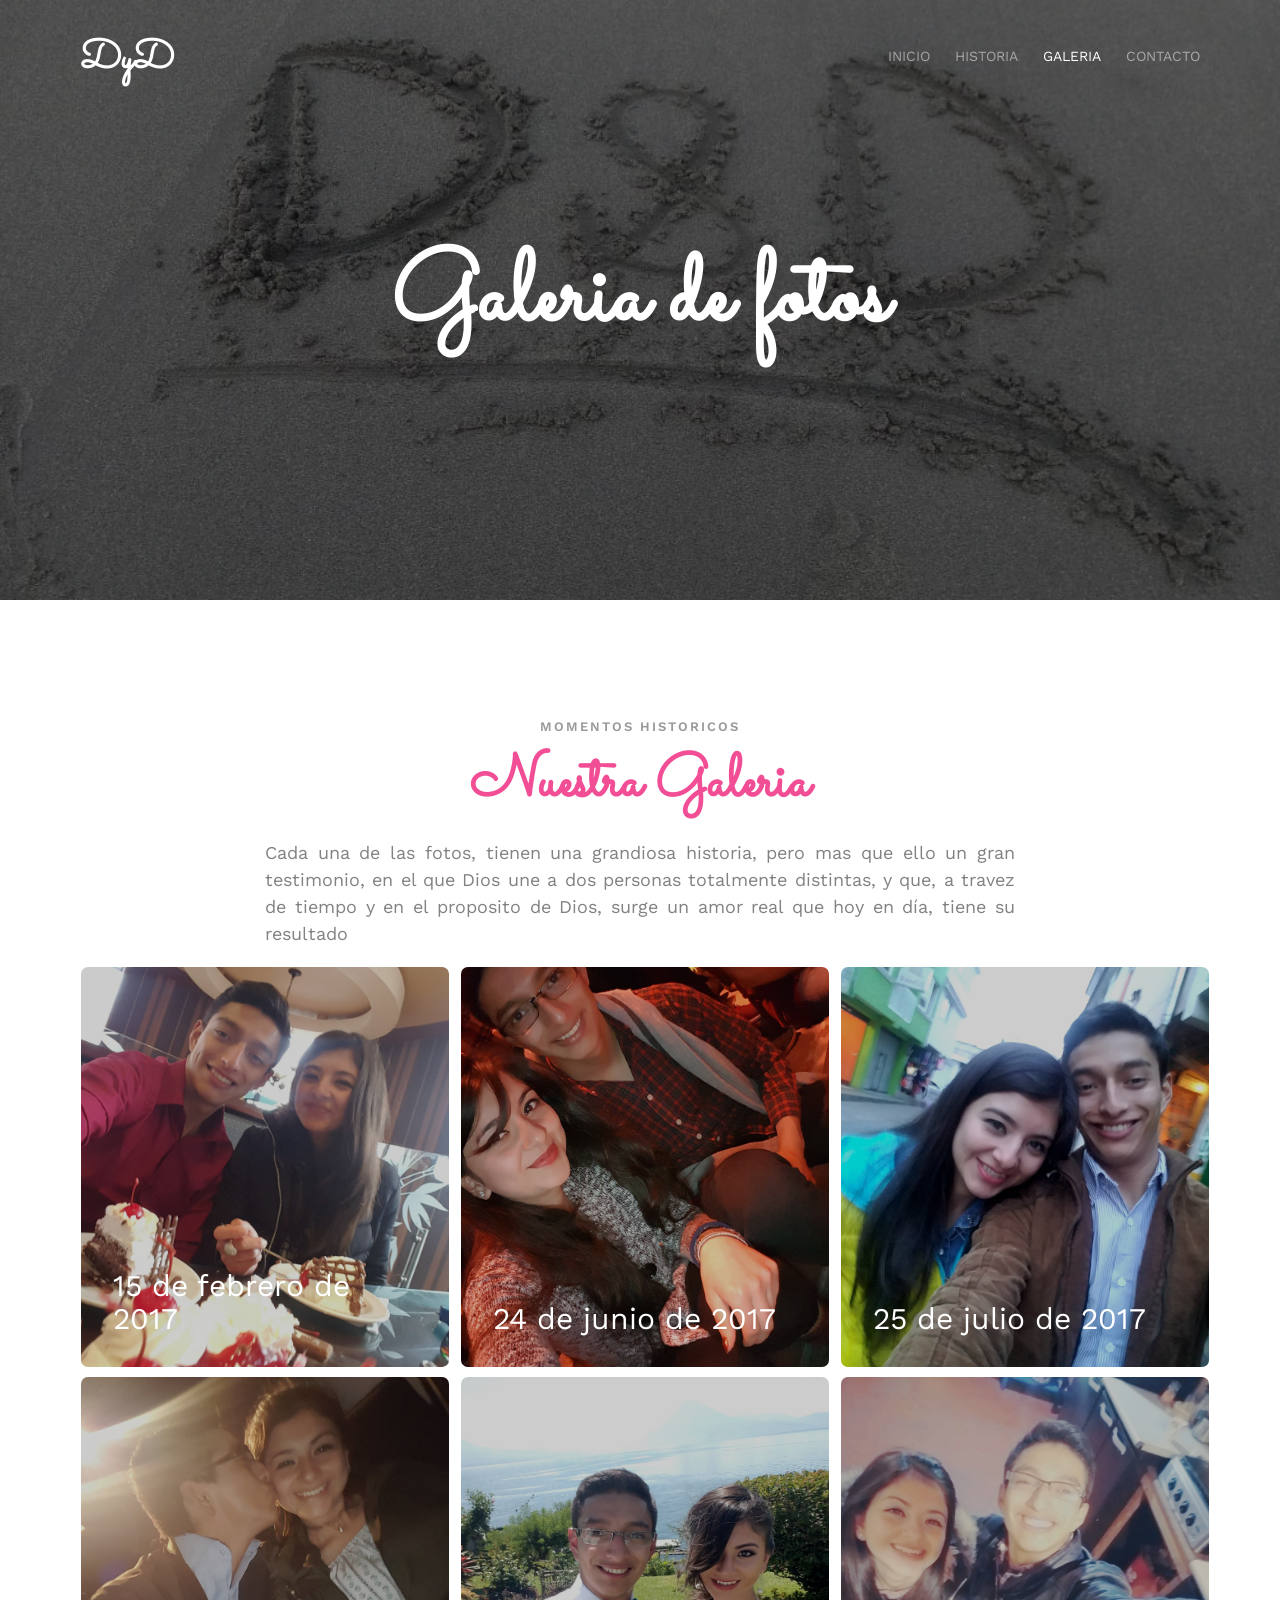
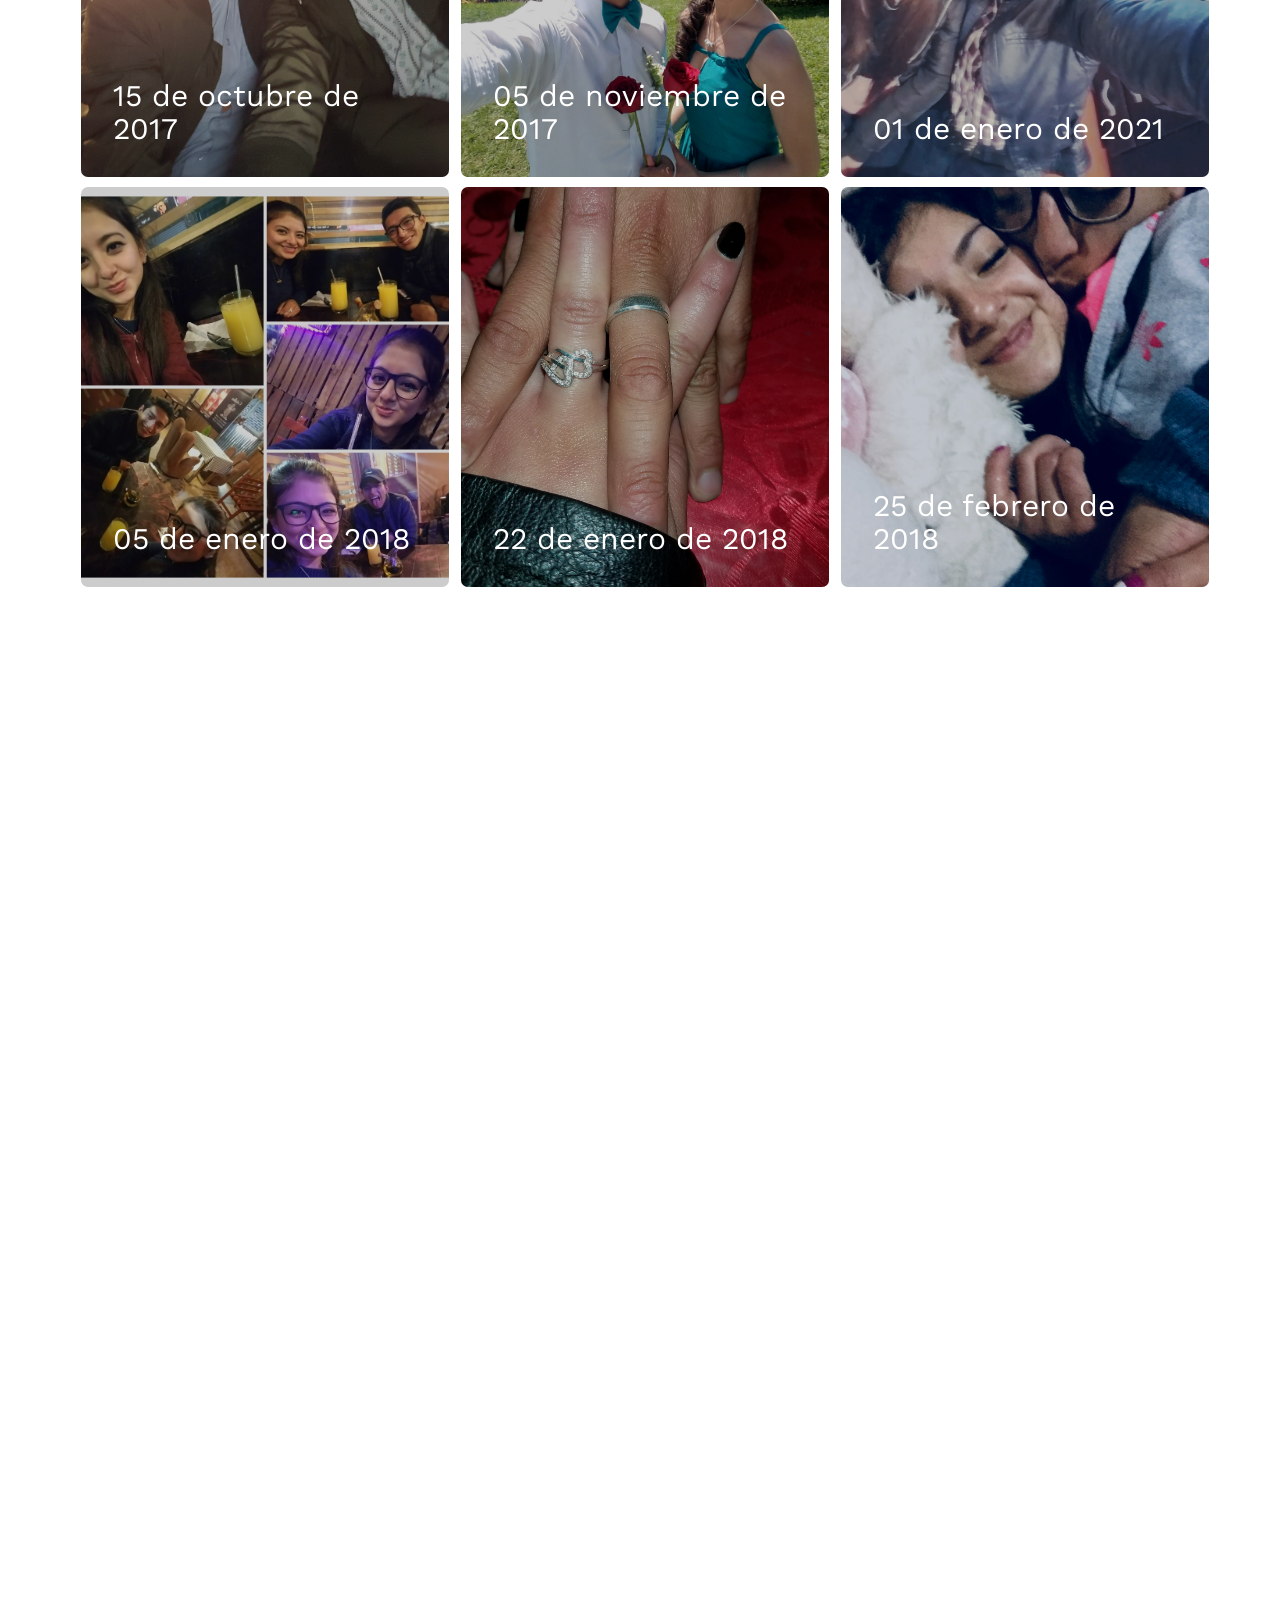
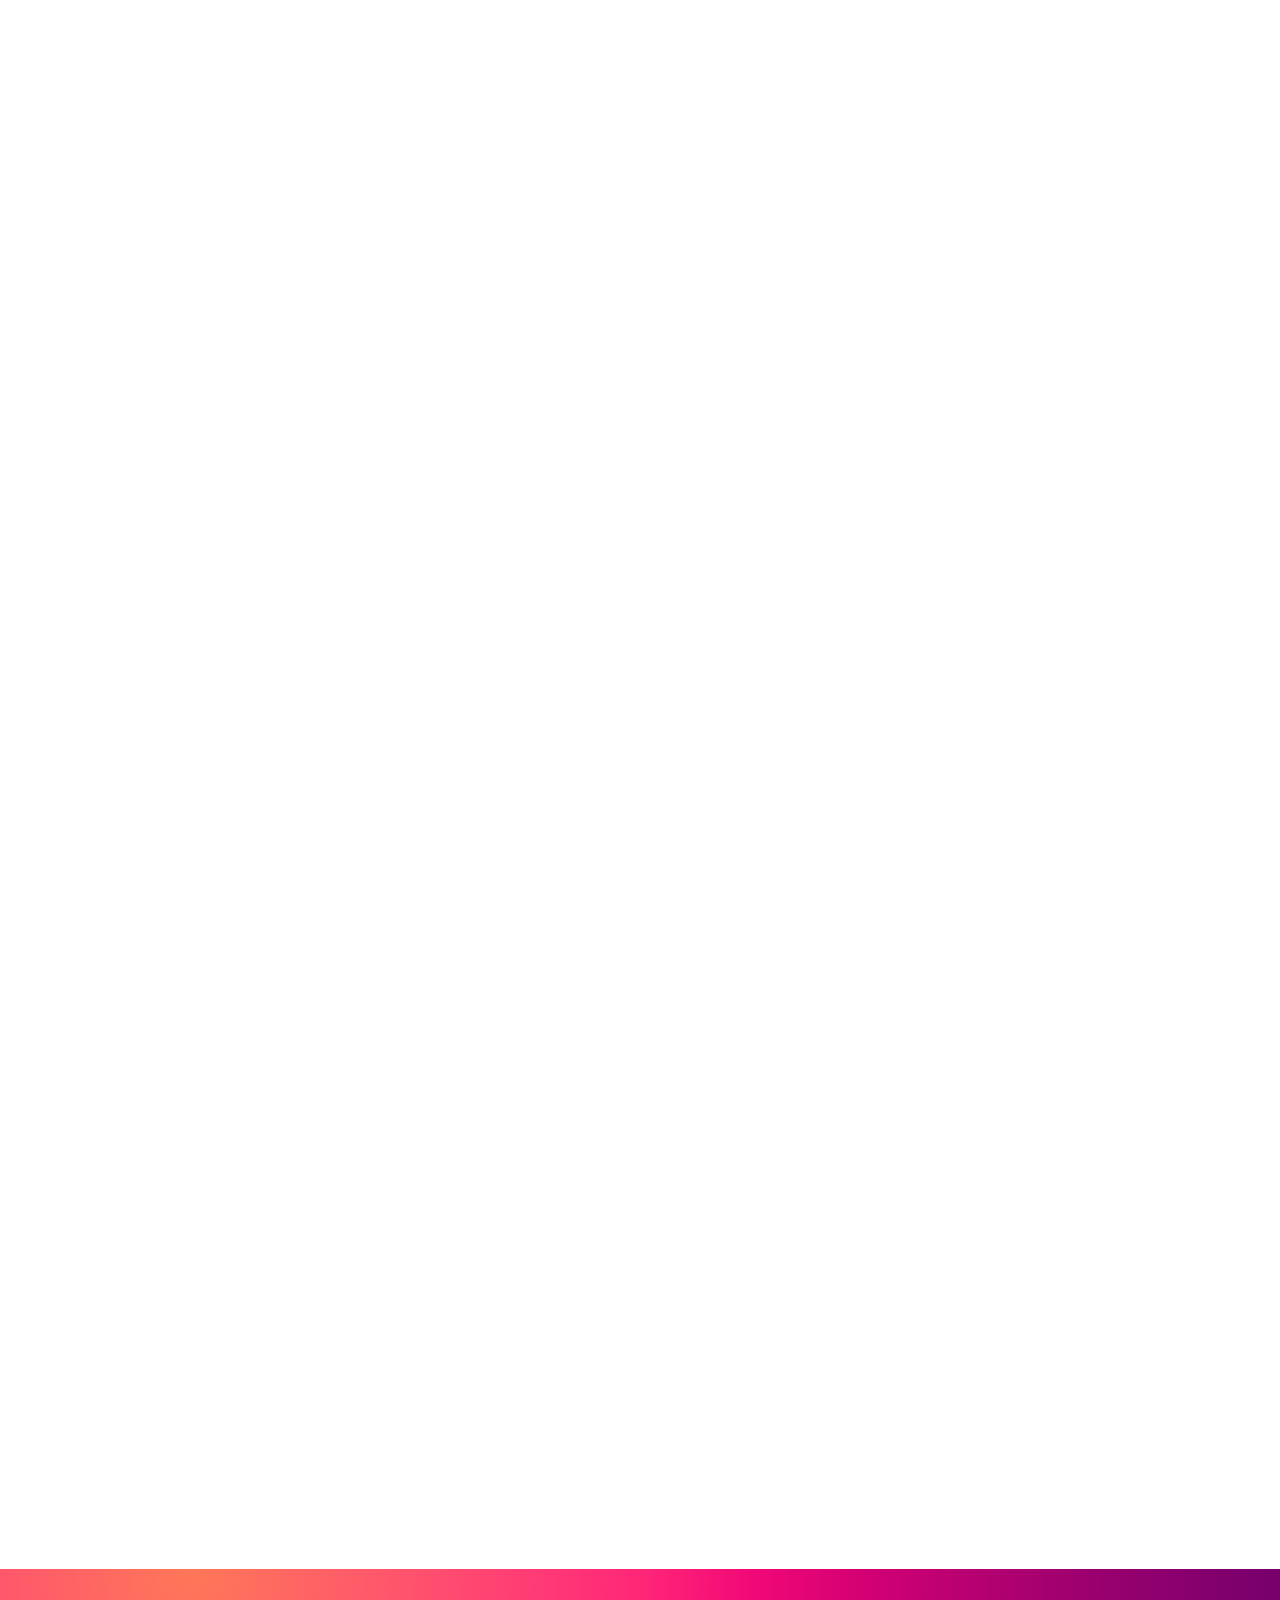
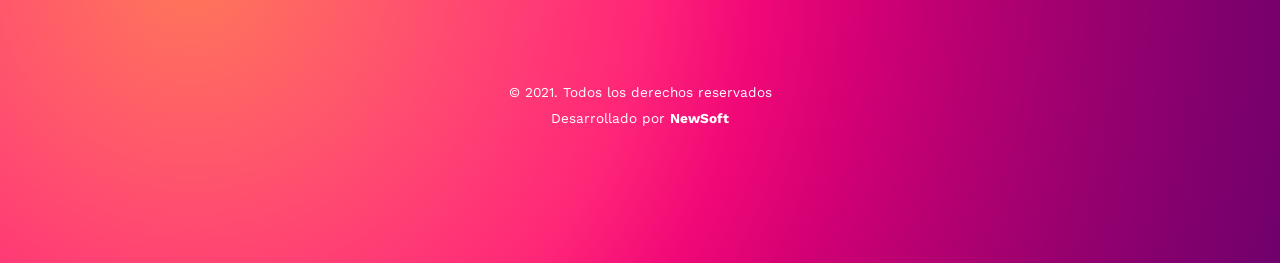
==== commit d65ce167: "Final" ====
--- a/gallery.html
+++ b/gallery.html
@@ -130,7 +130,7 @@
 								style="background-image: url(images/foto\ \(1\).jpg); ">
 								<a>
 									<div class="case-studies-summary">
-										<h2>05 de enero de 2021</h2>
+										<h2>15 de febrero de 2017</h2>
 									</div>
 								</a>
 							</li>
@@ -139,7 +139,7 @@
 								style="background-image: url(images/foto\ \(3\).jpg); ">
 								<a>
 									<div class="case-studies-summary">
-										<h2>05 de enero de 2021</h2>
+										<h2>24 de junio de 2017</h2>
 									</div>
 								</a>
 							</li>
@@ -148,7 +148,7 @@
 								style="background-image: url(images/foto\ \(5\).jpg); ">
 								<a>
 									<div class="case-studies-summary">
-										<h2>05 de enero de 2021</h2>
+										<h2>25 de julio de 2017</h2>
 									</div>
 								</a>
 							</li>
@@ -157,7 +157,7 @@
 								style="background-image: url(images/foto\ \(6\).jpg); ">
 								<a>
 									<div class="case-studies-summary">
-										<h2>05 de enero de 2021</h2>
+										<h2>15 de octubre de 2017</h2>
 									</div>
 								</a>
 							</li>
@@ -166,7 +166,7 @@
 								style="background-image: url(images/foto\ \(9\).jpg); ">
 								<a>
 									<div class="case-studies-summary">
-										<h2>05 de enero de 2021</h2>
+										<h2>05 de noviembre de 2017</h2>
 									</div>
 								</a>
 							</li>
@@ -175,7 +175,7 @@
 								style="background-image: url(images/foto\ \(13\).jpg); ">
 								<a>
 									<div class="case-studies-summary">
-										<h2>05 de enero de 2021</h2>
+										<h2>01 de enero de 2021</h2>
 									</div>
 								</a>
 							</li>
@@ -184,7 +184,7 @@
 								style="background-image: url(images/foto\ \(15\).jpg); ">
 								<a>
 									<div class="case-studies-summary">
-										<h2>05 de enero de 2021</h2>
+										<h2>05 de enero de 2018</h2>
 									</div>
 								</a>
 							</li>
@@ -193,7 +193,16 @@
 								style="background-image: url(images/foto\ \(16\).jpg); ">
 								<a>
 									<div class="case-studies-summary">
-										<h2>05 de enero de 2021</h2>
+										<h2>22 de enero de 2018</h2>
+									</div>
+								</a>
+							</li>
+
+							<li class="one-third animate-box" data-animate-effect="fadeIn"
+								style="background-image: url(images/foto\ \(53\).jpg); ">
+								<a>
+									<div class="case-studies-summary">
+										<h2>25 de febrero de 2018</h2>
 									</div>
 								</a>
 							</li>
@@ -202,7 +211,7 @@
 								style="background-image: url(images/foto\ \(18\).jpg); ">
 								<a>
 									<div class="case-studies-summary">
-										<h2>05 de enero de 2021</h2>
+										<h2>26 de febrero de 2018</h2>
 									</div>
 								</a>
 							</li>
@@ -211,7 +220,125 @@
 								style="background-image: url(images/foto\ \(20\).jpg); ">
 								<a>
 									<div class="case-studies-summary">
-										<h2>05 de enero de 2021</h2>
+										<h2>05 de julio de 2018</h2>
+									</div>
+								</a>
+							</li>
+
+							<li class="one-third animate-box" data-animate-effect="fadeIn"
+								style="background-image: url(images/foto\ \(24\).jpg); ">
+								<a>
+									<div class="case-studies-summary">
+										<h2>05 septiembre de 2018</h2>
+									</div>
+								</a>
+							</li>
+
+							<li class="one-third animate-box" data-animate-effect="fadeIn"
+								style="background-image: url(images/foto\ \(26\).jpg); ">
+								<a>
+									<div class="case-studies-summary">
+										<h2>08 de septiembre de 2018</h2>
+									</div>
+								</a>
+							</li>
+
+							<li class="one-third animate-box" data-animate-effect="fadeIn"
+								style="background-image: url(images/foto\ \(28\).jpg); ">
+								<a>
+									<div class="case-studies-summary">
+										<h2>02 de octubre de 2021</h2>
+									</div>
+								</a>
+							</li>
+
+							<li class="one-third animate-box" data-animate-effect="fadeIn"
+								style="background-image: url(images/foto\ \(29\).jpg); ">
+								<a>
+									<div class="case-studies-summary">
+										<h2>10 de diciembre de 2018</h2>
+									</div>
+								</a>
+							</li>
+
+							<li class="one-third animate-box" data-animate-effect="fadeIn"
+								style="background-image: url(images/foto\ \(31\).jpg); ">
+								<a>
+									<div class="case-studies-summary">
+										<h2>15 de diciembre de 2018</h2>
+									</div>
+								</a>
+							</li>
+
+							<li class="one-third animate-box" data-animate-effect="fadeIn"
+								style="background-image: url(images/foto\ \(32\).jpg); ">
+								<a>
+									<div class="case-studies-summary">
+										<h2>12 de febrero de 2019</h2>
+									</div>
+								</a>
+							</li>
+
+							<li class="one-third animate-box" data-animate-effect="fadeIn"
+								style="background-image: url(images/foto\ \(52\).jpg); ">
+								<a>
+									<div class="case-studies-summary">
+										<h2>15 de febrero de 2019</h2>
+									</div>
+								</a>
+							</li>
+
+							<li class="one-third animate-box" data-animate-effect="fadeIn"
+								style="background-image: url(images/foto\ \(33\).jpg); ">
+								<a>
+									<div class="case-studies-summary">
+										<h2>15 de febrero de 2019</h2>
+									</div>
+								</a>
+							</li>
+
+
+							<li class="one-third animate-box" data-animate-effect="fadeIn"
+								style="background-image: url(images/foto\ \(35\).jpg); ">
+								<a>
+									<div class="case-studies-summary">
+										<h2>10 de marzo de 2019</h2>
+									</div>
+								</a>
+							</li>
+
+							<li class="one-third animate-box" data-animate-effect="fadeIn"
+								style="background-image: url(images/foto\ \(41\).jpg); ">
+								<a>
+									<div class="case-studies-summary">
+										<h2>17 de noviembre de 2019</h2>
+									</div>
+								</a>
+							</li>
+
+							<li class="one-third animate-box" data-animate-effect="fadeIn"
+								style="background-image: url(images/foto\ \(45\).jpg); ">
+								<a>
+									<div class="case-studies-summary">
+										<h2>04 de marzo de 2020</h2>
+									</div>
+								</a>
+							</li>
+
+							<li class="one-third animate-box" data-animate-effect="fadeIn"
+								style="background-image: url(images/foto\ \(46\).jpg); ">
+								<a>
+									<div class="case-studies-summary">
+										<h2>21 de marzo de 2020</h2>
+									</div>
+								</a>
+							</li>
+
+							<li class="one-third animate-box" data-animate-effect="fadeIn"
+								style="background-image: url(images/foto\ \(51\).jpg); ">
+								<a>
+									<div class="case-studies-summary">
+										<h2>09 de noviembre de 2020</h2>
 									</div>
 								</a>
 							</li>
@@ -220,7 +347,7 @@
 								style="background-image: url(images/foto\ \(21\).jpg); ">
 								<a>
 									<div class="case-studies-summary">
-										<h2>05 de enero de 2021</h2>
+										<h2>09 noviembre de 2021</h2>
 									</div>
 								</a>
 							</li>
@@ -229,16 +356,7 @@
 								style="background-image: url(images/foto\ \(23\).jpg); ">
 								<a>
 									<div class="case-studies-summary">
-										<h2>05 de enero de 2021</h2>
-									</div>
-								</a>
-							</li>
-
-							<li class="one-third animate-box" data-animate-effect="fadeIn"
-								style="background-image: url(images/foto\ \(24\).jpg); ">
-								<a>
-									<div class="case-studies-summary">
-										<h2>05 de enero de 2021</h2>
+										<h2>10 diciembre de 2021</h2>
 									</div>
 								</a>
 							</li>
@@ -247,125 +365,7 @@
 								style="background-image: url(images/foto\ \(25\).jpg); ">
 								<a>
 									<div class="case-studies-summary">
-										<h2>05 de enero de 2021</h2>
-									</div>
-								</a>
-							</li>
-
-							<li class="one-third animate-box" data-animate-effect="fadeIn"
-								style="background-image: url(images/foto\ \(26\).jpg); ">
-								<a>
-									<div class="case-studies-summary">
-										<h2>05 de enero de 2021</h2>
-									</div>
-								</a>
-							</li>
-
-							<li class="one-third animate-box" data-animate-effect="fadeIn"
-								style="background-image: url(images/foto\ \(28\).jpg); ">
-								<a>
-									<div class="case-studies-summary">
-										<h2>05 de enero de 2021</h2>
-									</div>
-								</a>
-							</li>
-
-							<li class="one-third animate-box" data-animate-effect="fadeIn"
-								style="background-image: url(images/foto\ \(29\).jpg); ">
-								<a>
-									<div class="case-studies-summary">
-										<h2>05 de enero de 2021</h2>
-									</div>
-								</a>
-							</li>
-
-							<li class="one-third animate-box" data-animate-effect="fadeIn"
-								style="background-image: url(images/foto\ \(31\).jpg); ">
-								<a>
-									<div class="case-studies-summary">
-										<h2>05 de enero de 2021</h2>
-									</div>
-								</a>
-							</li>
-
-							<li class="one-third animate-box" data-animate-effect="fadeIn"
-								style="background-image: url(images/foto\ \(32\).jpg); ">
-								<a>
-									<div class="case-studies-summary">
-										<h2>05 de enero de 2021</h2>
-									</div>
-								</a>
-							</li>
-
-							<li class="one-third animate-box" data-animate-effect="fadeIn"
-								style="background-image: url(images/foto\ \(33\).jpg); ">
-								<a>
-									<div class="case-studies-summary">
-										<h2>05 de enero de 2021</h2>
-									</div>
-								</a>
-							</li>
-
-
-							<li class="one-third animate-box" data-animate-effect="fadeIn"
-								style="background-image: url(images/foto\ \(35\).jpg); ">
-								<a>
-									<div class="case-studies-summary">
-										<h2>05 de enero de 2021</h2>
-									</div>
-								</a>
-							</li>
-
-							<li class="one-third animate-box" data-animate-effect="fadeIn"
-								style="background-image: url(images/foto\ \(41\).jpg); ">
-								<a>
-									<div class="case-studies-summary">
-										<h2>05 de enero de 2021</h2>
-									</div>
-								</a>
-							</li>
-
-							<li class="one-third animate-box" data-animate-effect="fadeIn"
-								style="background-image: url(images/foto\ \(45\).jpg); ">
-								<a>
-									<div class="case-studies-summary">
-										<h2>05 de enero de 2021</h2>
-									</div>
-								</a>
-							</li>
-
-							<li class="one-third animate-box" data-animate-effect="fadeIn"
-								style="background-image: url(images/foto\ \(46\).jpg); ">
-								<a>
-									<div class="case-studies-summary">
-										<h2>05 de enero de 2021</h2>
-									</div>
-								</a>
-							</li>
-
-							<li class="one-third animate-box" data-animate-effect="fadeIn"
-								style="background-image: url(images/foto\ \(51\).jpg); ">
-								<a>
-									<div class="case-studies-summary">
-										<h2>05 de enero de 2021</h2>
-									</div>
-								</a>
-							</li>
-
-							<li class="one-third animate-box" data-animate-effect="fadeIn"
-								style="background-image: url(images/foto\ \(52\).jpg); ">
-								<a>
-									<div class="case-studies-summary">
-										<h2>05 de enero de 2021</h2>
-									</div>
-								</a>
-							</li>
-
-							<li class="one-third animate-box" data-animate-effect="fadeIn"
-								style="background-image: url(images/foto\ \(53\).jpg); ">
-								<a>
-									<div class="case-studies-summary">
-										<h2>05 de enero de 2021</h2>
+										<h2>10 diciembre de 2021</h2>
 									</div>
 								</a>
 							</li>
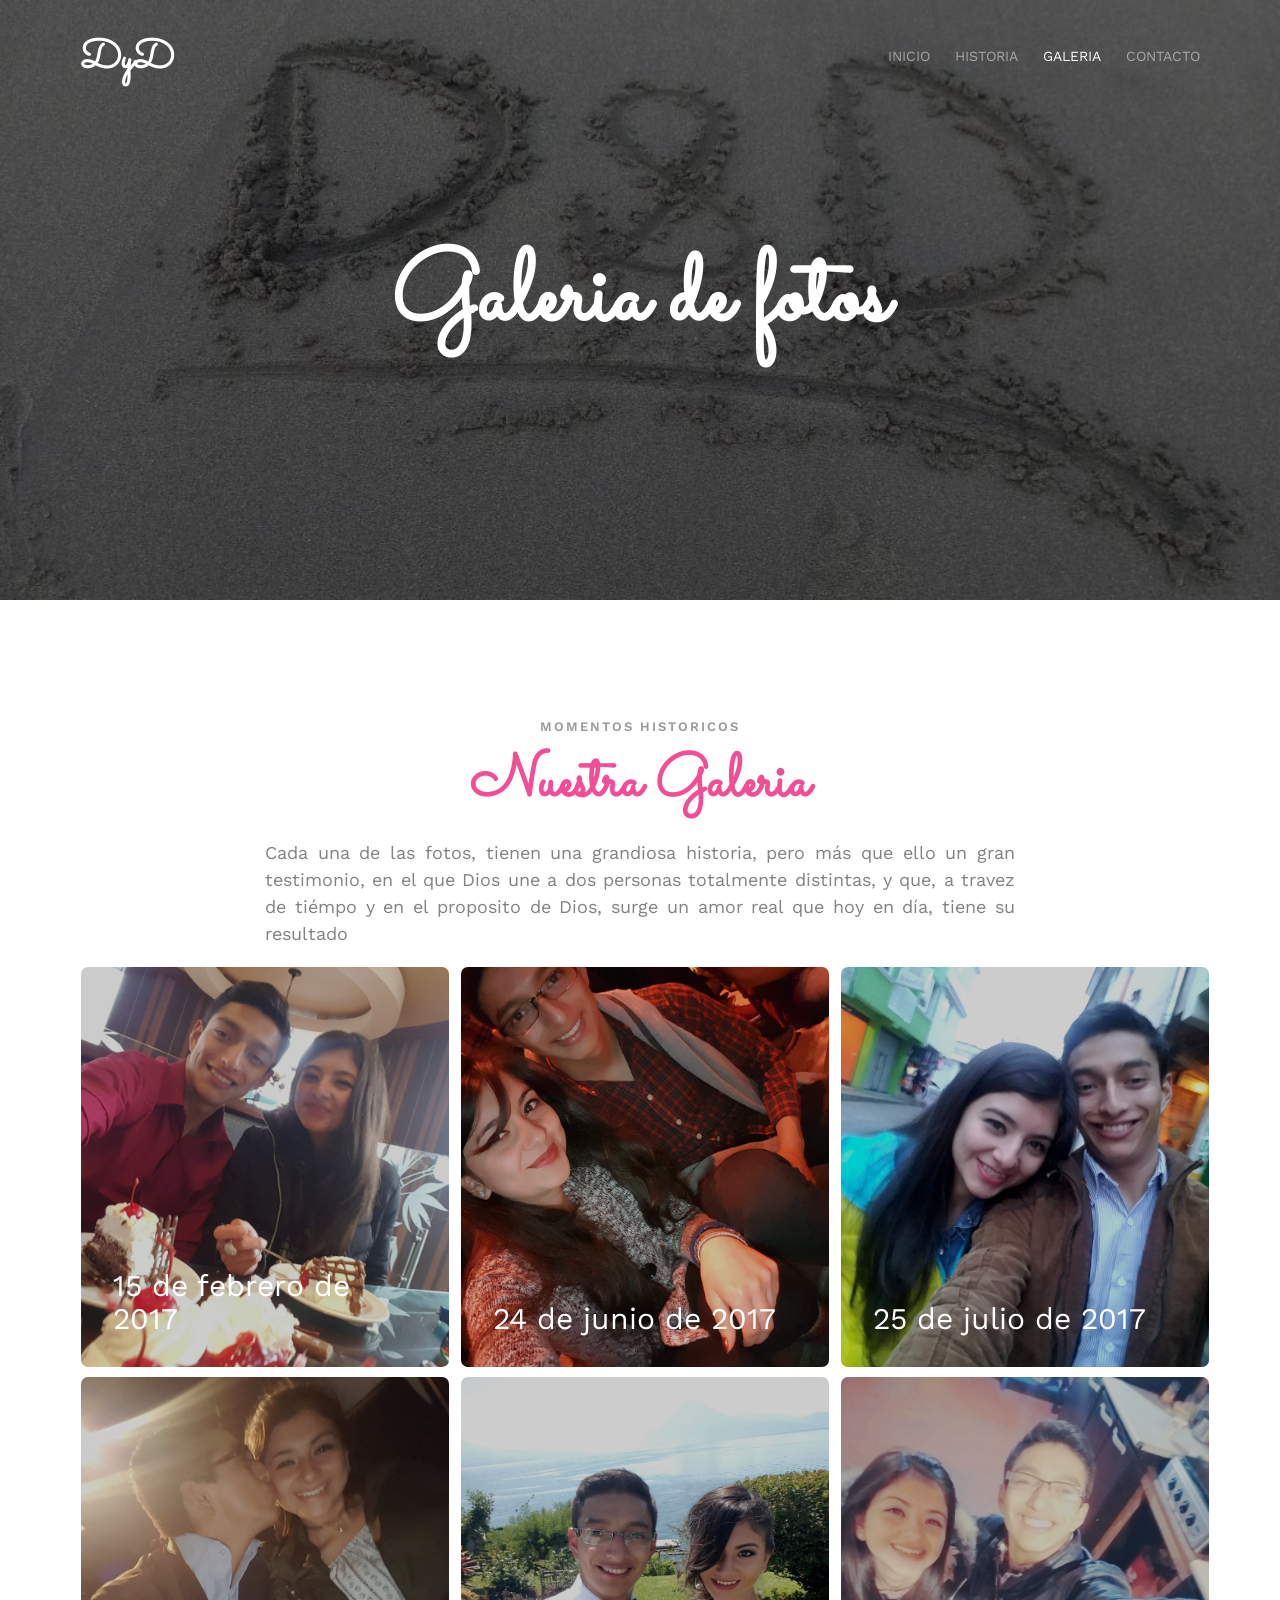
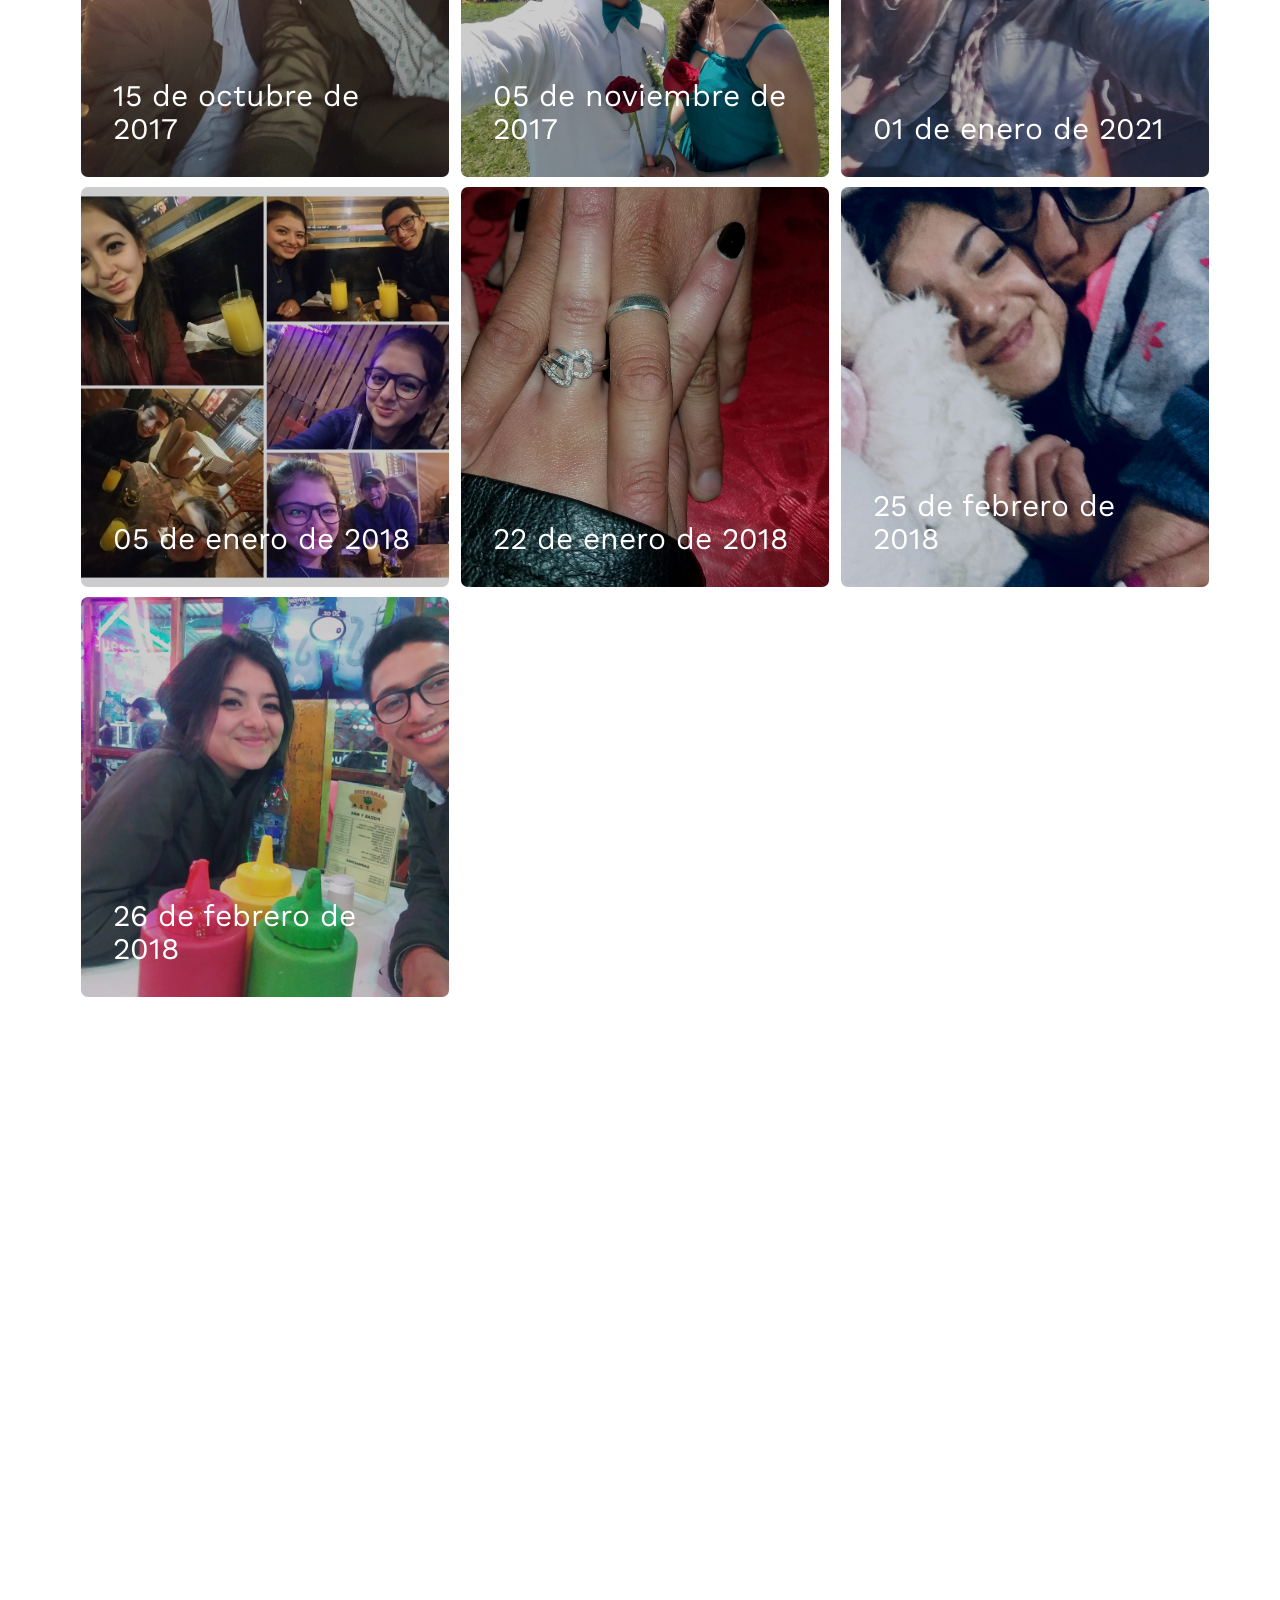
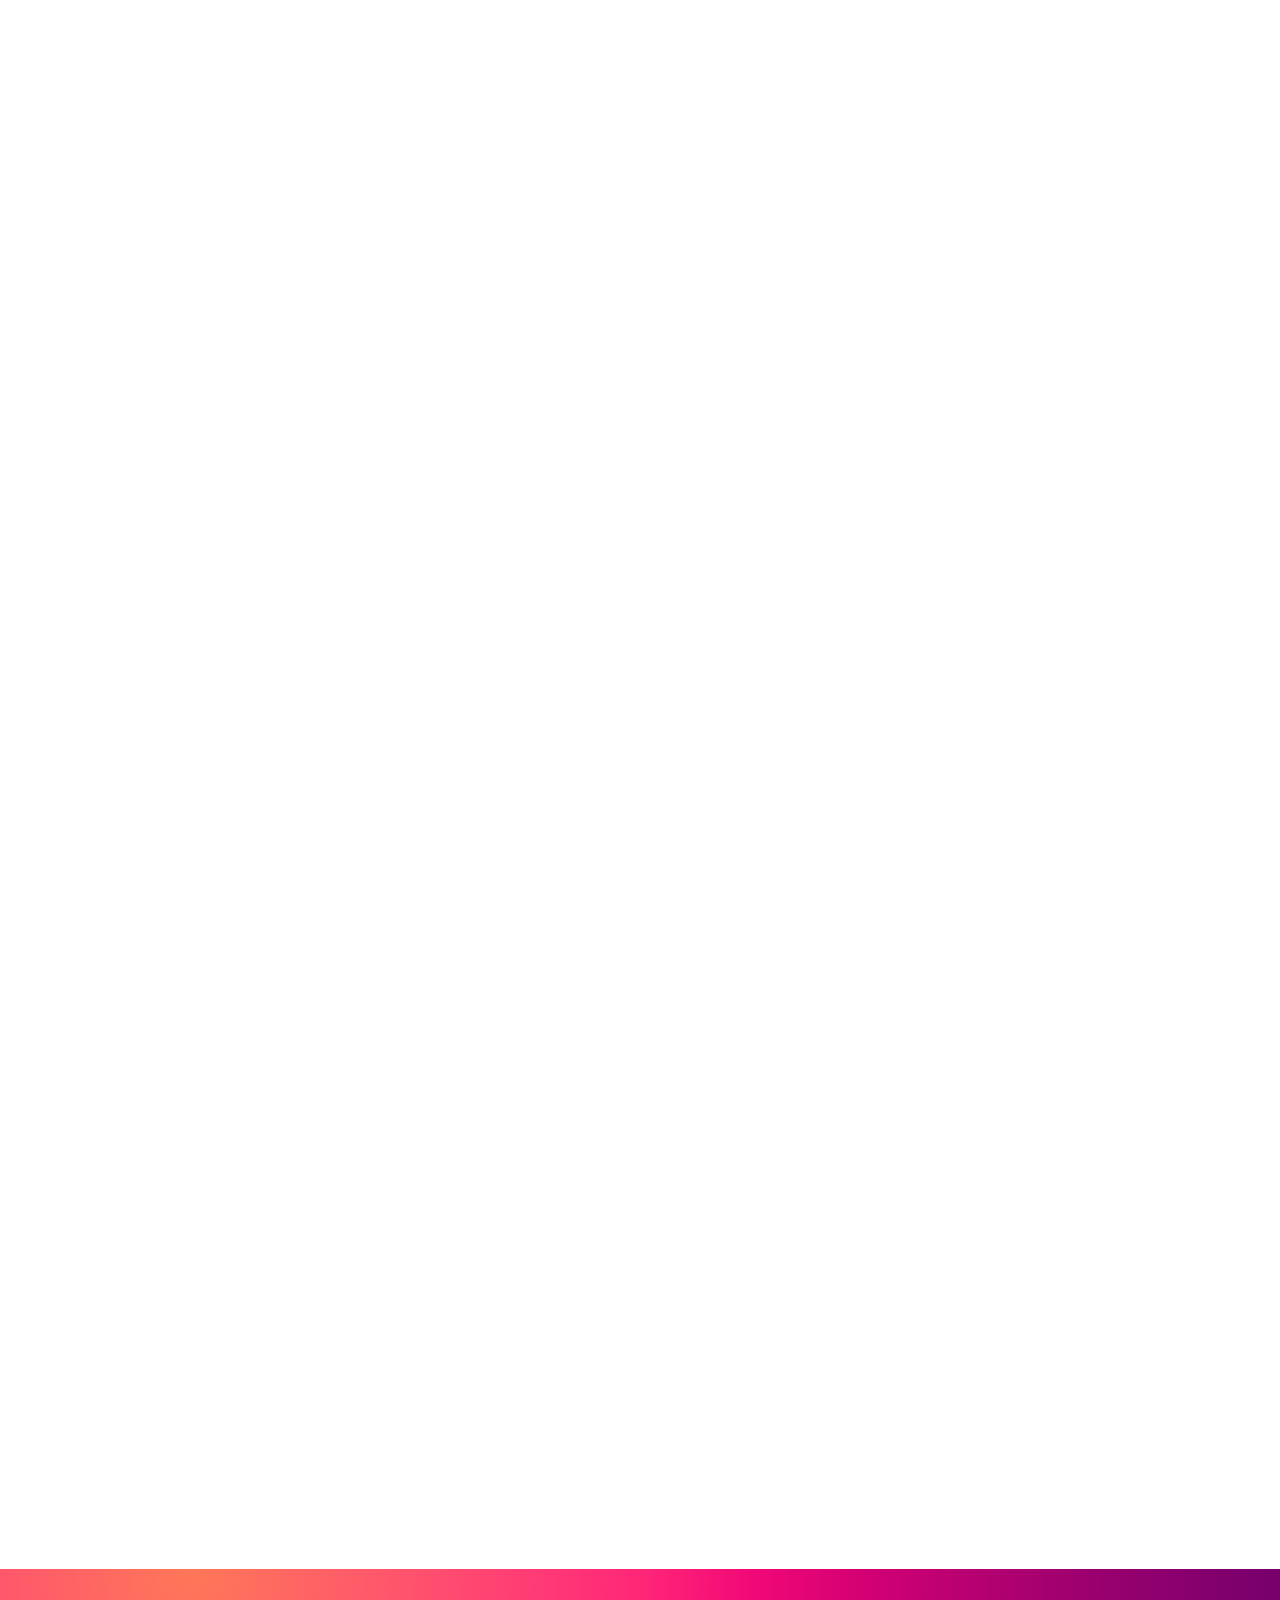
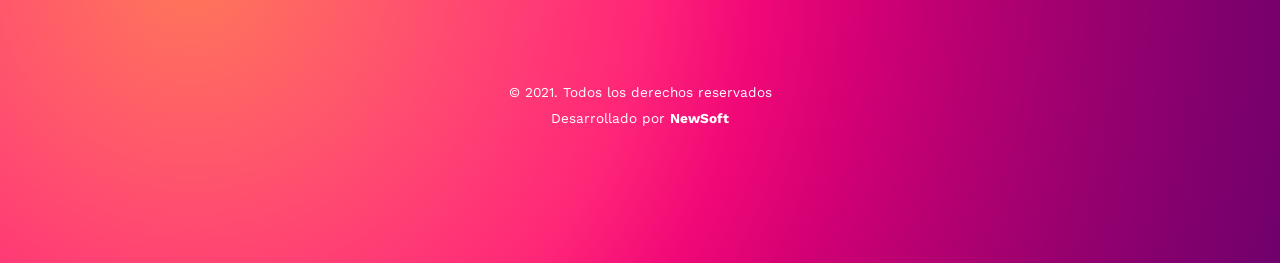
==== commit fc45cbe6: "Detalles" ====
--- a/gallery.html
+++ b/gallery.html
@@ -117,8 +117,8 @@
 						<span>Momentos historicos</span>
 						<h2>Nuestra Galeria</h2>
 						<p style="text-align: justify;">Cada una de las fotos, tienen una grandiosa historia, pero
-							mas que ello un gran testimonio, en el que Dios une a dos personas totalmente distintas,
-							y que, a travez de tiempo y en el proposito de Dios, surge un amor real que hoy en día,
+							más que ello un gran testimonio, en el que Dios une a dos personas totalmente distintas,
+							y que, a travez de tiémpo y en el proposito de Dios, surge un amor real que hoy en día,
 							tiene su resultado </p>
 					</div>
 				</div>
